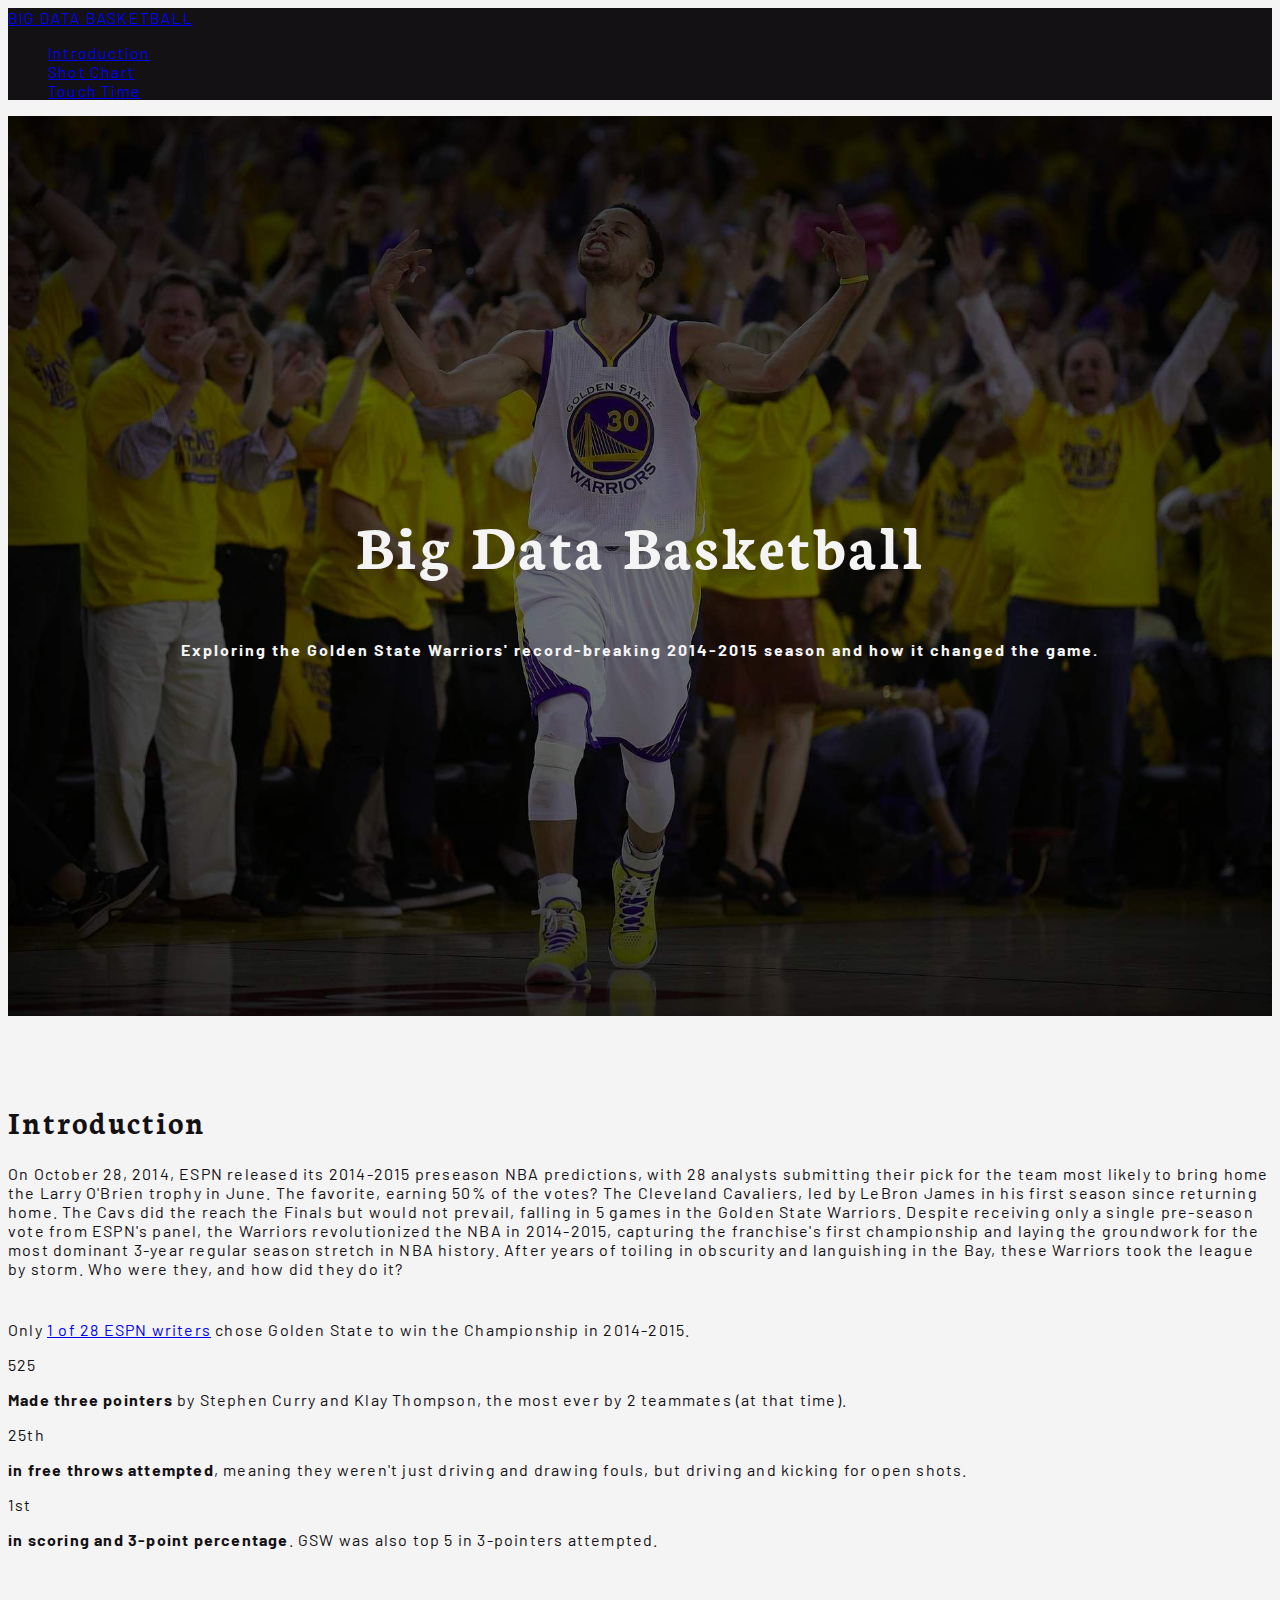
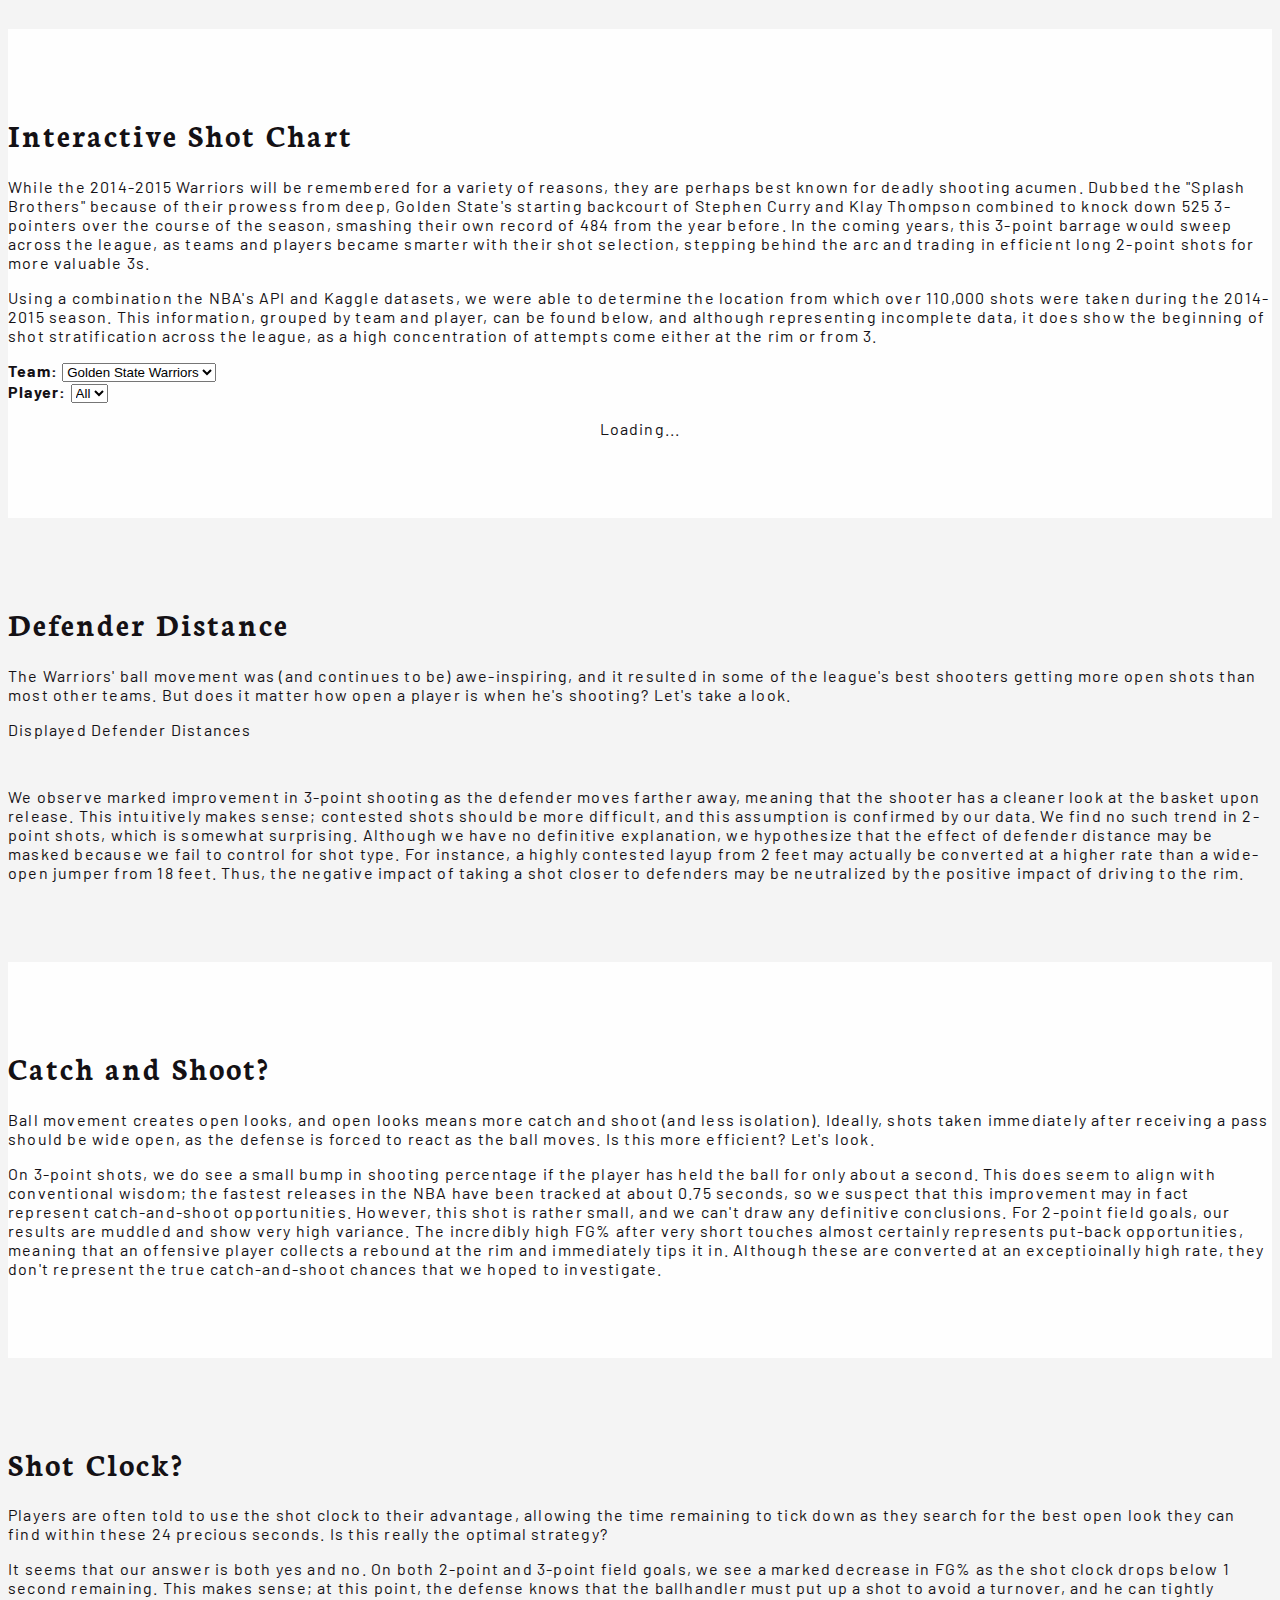
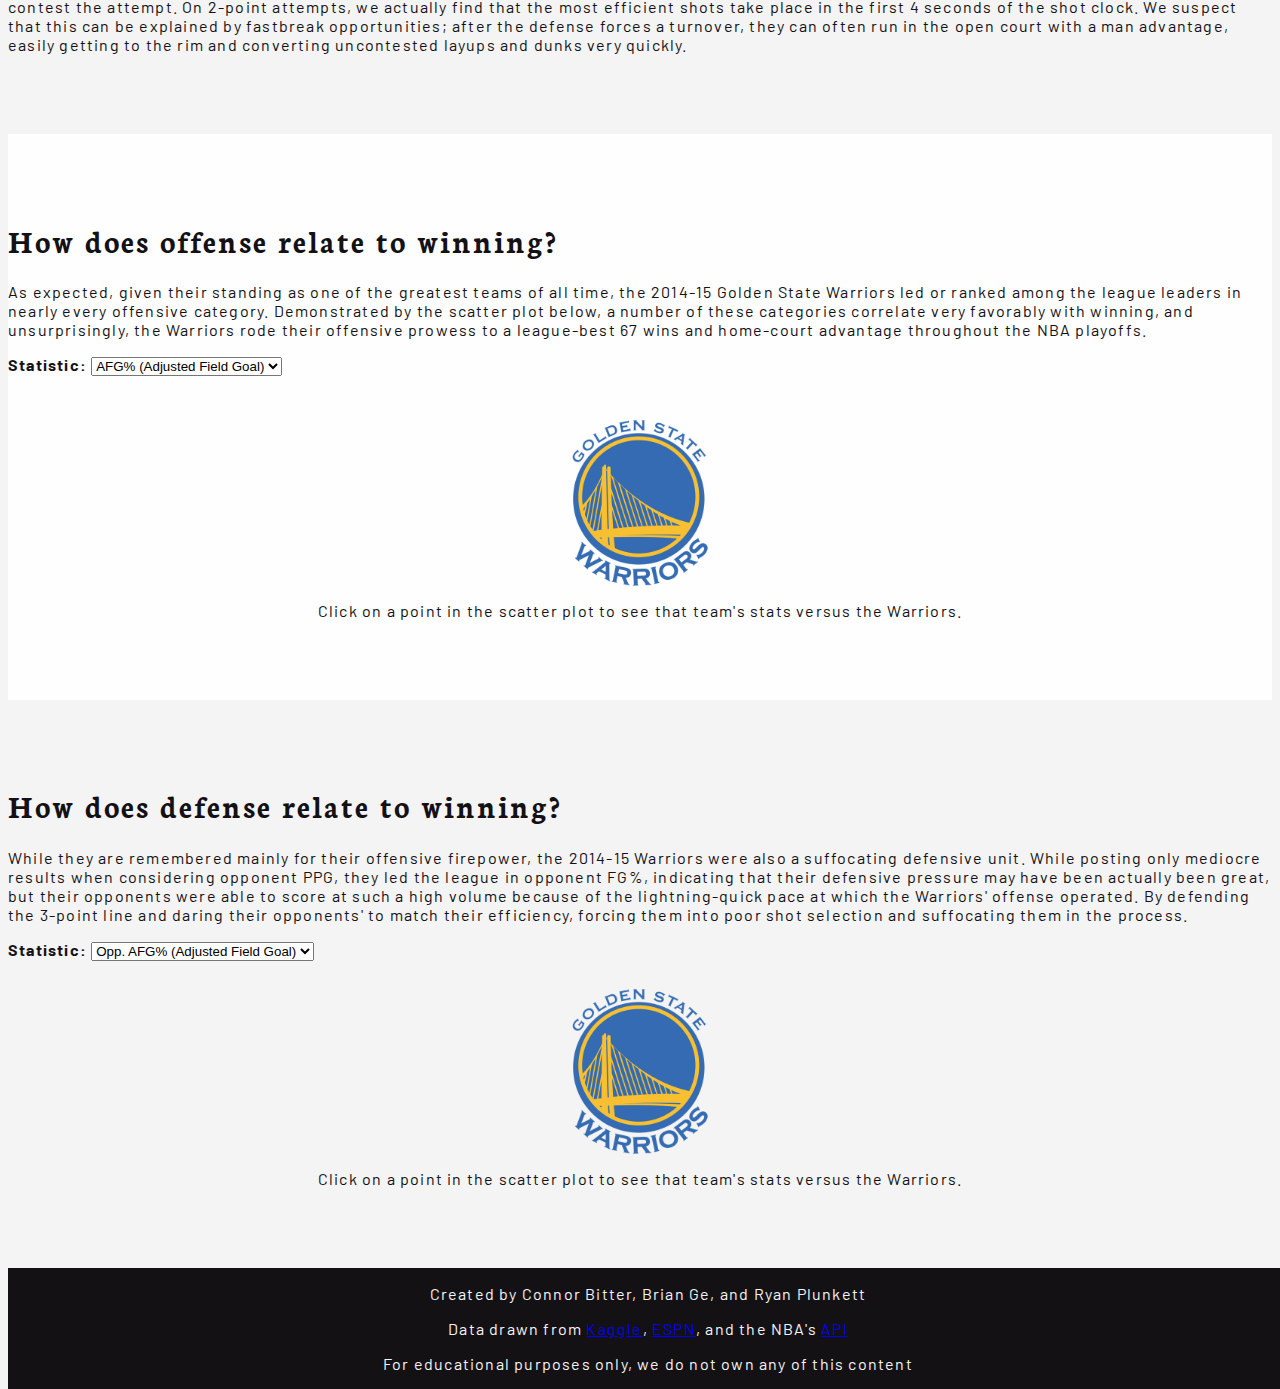
==== index.html @ e52c0842 "Merge branch 'master' of https://github.com/connorbitter/VisualizingTheFloor" ====
<!doctype html>
<html>
<head>
  <meta charset="utf-8">
  <meta name="description" content="">
  <meta name="viewport" content="width=device-width, initial-scale=1">
  <title>Big Data Basketball - Visualizing the Floor</title>


  <!-- Bootstrap 4 CSS -->
  <link rel="stylesheet" href="https://maxcdn.bootstrapcdn.com/bootstrap/4.0.0-beta.2/css/bootstrap.min.css" integrity="sha384-PsH8R72JQ3SOdhVi3uxftmaW6Vc51MKb0q5P2rRUpPvrszuE4W1povHYgTpBfshb" crossorigin="anonymous">

  <!-- Google Fonts -->
  <link href="https://fonts.googleapis.com/css?family=Barlow:400,400i,700|Neuton" rel="stylesheet">

  <link rel="stylesheet" href="css/nouislider.min.css">

  <!-- Custom CSS code -->
  <link rel="stylesheet" href="css/style.css">
</head>
<body data-spy="scroll" data-target="#main-nav" data-offset="0">

  <nav class="navbar sticky-top navbar-dark" id="main-nav">
    <a class="navbar-brand" href="#top-container">BIG DATA BASKETBALL</a>
      <ul class="nav nav-pills">
        <li class="nav-item">
          <a class="nav-link" href="#intro">Introduction</a>
        </li>
        <li class="nav-item">
          <a class="nav-link" href="#shot-chart">Shot Chart</a>
        </li>
        <li class="nav-item">
          <a class="nav-link" href="#touch-time">Touch Time</a>
        </li>
      </ul>
  </nav>

  <div id="top-container">
    <h1>Big Data Basketball</h1>
    <h2>Exploring the Golden State Warriors' record-breaking 2014-2015 season and how it changed the game.</h2>
  </div>

    <!--  INTRODUCTION  -->
    <section id="intro">
      <div class="container">
        <h1>Introduction</h1>
        <div class="row align-items-center">
          <div class="col-lg-7">
            <p>On October 28, 2014, ESPN released its 2014-2015 preseason NBA predictions, with 28 analysts submitting their pick for the team most likely to bring home the Larry O'Brien trophy in June.  The favorite, earning 50% of the votes?  The Cleveland Cavaliers, led by LeBron James in his first season since returning home.  The Cavs did the reach the Finals but would not prevail, falling in 5 games in the Golden State Warriors.  Despite receiving only a single pre-season vote from ESPN's panel, the Warriors revolutionized the NBA in 2014-2015, capturing the franchise's first championship and laying the groundwork for the most dominant 3-year regular season stretch in NBA history.  After years of toiling in obscurity and languishing in the Bay, these Warriors took the league by storm.  Who were they, and how did they do it?</p>
          </div>
          <div class="col-lg-5">
            <div class="text-center my-md-4" id="writer-vis">
            </div>
            <p class="small text-center">Only <a href="http://www.espn.com/nba/notebook/_/page/nba1415/2014-15-nba-champion-predictions">1 of 28 ESPN writers</a> chose Golden State to win the Championship in 2014-2015.</p>
          </div>
        </div>
        <div class="row mt-4">
          <div class="col-md-4 text-center">
            <span class="display-4 counter">525</span>
            <p><strong>Made three pointers</strong> by Stephen Curry and Klay Thompson, the most ever by 2 teammates (at that time).</p>
          </div>
          <div class="col-md-4 text-center">
            <span class="display-4 counter">25</span><span class="display-4">th</span>
            <p><strong>in free throws attempted</strong>, meaning they weren't just driving and drawing fouls, but driving and kicking for open shots.</p>
          </div>
          <div class="col-md-4 text-center">
            <span class="display-4">1st</span>
            <p><strong>in scoring and 3-point percentage</strong>. GSW was also top 5 in 3-pointers attempted.</p>
          </div>
        </div>
      </div>
    </section>

    <!--  SHOT CHART  -->
    <section id="shot-chart">
      <div class="container">
        <div class="row">
          <div class="col-md-12">
            <h1>Interactive Shot Chart</h1>
            <p>While the 2014-2015 Warriors will be remembered for a variety of reasons, they are perhaps best known for deadly shooting acumen.  Dubbed the "Splash Brothers" because of their prowess from deep, Golden State's starting backcourt of Stephen Curry and Klay Thompson combined to knock down 525 3-pointers over the course of the season, smashing their own record of 484 from the year before.  In the coming years, this 3-point barrage would sweep across the league, as teams and players became smarter with their shot selection, stepping behind the arc and trading in efficient long 2-point shots for more valuable 3s.</p>
            <p>Using a combination the NBA's API and Kaggle datasets, we were able to determine the location from which over 110,000 shots were taken during the 2014-2015 season.  This information, grouped by team and player, can be found below, and although representing incomplete data, it does show the beginning of shot stratification across the league, as a high concentration of attempts come either at the rim or from 3.</p>
          </div>
        </div>

        <div class="row">
          <div class="col-lg-6">
            <form>
              <label>Team: </label>
              <select class="form-control form-control-sm" id="team-dropdown">
                <option value="Golden State Warriors" selected="selected">Golden State Warriors</option>
              </select>
            </form>
          </div>
          <div class="col-lg-6">
            <form>
              <label>Player: </label>
              <select class="form-control form-control-sm" id="player-dropdown">
                <option value="All" selected="selected">All</option>
              </select>
            </form>
          </div>
        </div>

        <div class="row align-items-center">
          <div class="col-lg-6">
            <div class="vis" id="shot-chart-court"></div>
          </div>
          <div class="col-lg-6">
            <div class="col-lg-12" id="shot-chart-title">
              <div><img id="selected-logo" src=""></img></div>
              <span id="shot-chart-selection">Loading...</span>
            </div>
            <div class="vis" id="bar-chart-percentages"></div>
          </div>
        </div>
      </div>
    </section>

    <section id="shot-distance">
      <div class="container">
        <div class="row">
          <div class="col-md-12">
            <h1>Defender Distance</h1>

            <p>The Warriors' ball movement was (and continues to be) awe-inspiring, and it resulted in some of the league's best shooters getting more open shots than most other teams. But does it matter how open a player is when he's shooting? Let's take a look.</p>

          </div>
        </div>
        <div class="row">
          <div class="col-md-12">
            <div class="row">
              <div class="col-lg-6">
                <div class="vis" id="shot-distance-chart-1"></div>
              </div>
              <div class="col-lg-6">
                <div class="vis" id="shot-distance-chart-2"></div>
              </div>
            </div>
            <div class="col-lg-6 offset-lg-3">
              <div id="def-dist-slider"></div>
              <p class="text-center" id="slider-caption">Displayed Defender Distances</p>
            </div>
          </div>
        </div>
        <div class="row">
          <div class="col-md-12">
            <p>We observe marked improvement in 3-point shooting as the defender moves farther away, meaning that the shooter has a cleaner look at the basket upon release.  This intuitively makes sense; contested shots should be more difficult, and this assumption is confirmed by our data.  We find no such trend in 2-point shots, which is somewhat surprising.  Although we have no definitive explanation, we hypothesize that the effect of defender distance may be masked because we fail to control for shot type.  For instance, a highly contested layup from 2 feet may actually be converted at a higher rate than a wide-open jumper from 18 feet.  Thus, the negative impact of taking a shot closer to defenders may be neutralized by the positive impact of driving to the rim.</p>

          </div>
        </div>
      </div>
    </section>

    <section id="touch-time">
      <div class="container">
        <div class="row">
          <div class="col-md-12">
            <h1>Catch and Shoot?</h1>

            <p>Ball movement creates open looks, and open looks means more catch and shoot (and less isolation).  Ideally, shots taken immediately after receiving a pass should be wide open, as the defense is forced to react as the ball moves. Is this more efficient? Let's look.</p>

          </div>
        </div>
        <div class="row">
          <div class="col-md-12">
            <div class="row">
              <div class="col-lg-6">
                <div class="vis" id="touch-time-chart-1"></div>
              </div>
              <div class="col-lg-6">
                <div class="vis" id="touch-time-chart-2"></div>
              </div>
            </div>
          </div>
        </div>
        <div class="row">
          <div class="col-md-12">

            <p>On 3-point shots, we do see a small bump in shooting percentage if the player has held the ball for only about a second.  This does seem to align with conventional wisdom; the fastest releases in the NBA have been tracked at about 0.75 seconds, so we suspect that this improvement may in fact represent catch-and-shoot opportunities.  However, this shot is rather small, and we can't draw any definitive conclusions.  For 2-point field goals, our results are muddled and show very high variance.  The incredibly high FG% after very short touches almost certainly represents put-back opportunities, meaning that an offensive player collects a rebound at the rim and immediately tips it in.  Although these are converted at an exceptioinally high rate, they don't represent the true catch-and-shoot chances that we hoped to investigate.</p>

          </div>
        </div>
      </div>
    </section>

    <section id="shot-clock">
      <div class="container">
        <div class="row">
          <div class="col-md-12">
            <h1>Shot Clock?</h1>

              <p>Players are often told to use the shot clock to their advantage, allowing the time remaining to tick down as they search for the best open look they can find within these 24 precious seconds.  Is this really the optimal strategy?</p>

          </div>
        </div>
        <div class="row">
          <div class="col-md-12">
            <div class="row">
              <div class="col-lg-6">
                <div class="vis" id="shot-clock-chart-1"></div>
              </div>
              <div class="col-lg-6">
                <div class="vis" id="shot-clock-chart-2"></div>
              </div>
            </div>
          </div>
        </div>

        <div class="row">
          <div class="col-md-12">

              <p>It seems that our answer is both yes and no.  On both 2-point and 3-point field goals, we see a marked decrease in FG% as the shot clock drops below 1 second remaining.  This makes sense; at this point, the defense knows that the ballhandler must put up a shot to avoid a turnover, and he can tightly contest the attempt.  On 2-point attempts, we actually find that the most efficient shots take place in the first 4 seconds of the shot clock.  We suspect that this can be explained by fastbreak opportunities; after the defense forces a turnover, they can often run in the open court with a man advantage, easily getting to the rim and converting uncontested layups and dunks very quickly.</p>

          </div>
        </div>
      </div>
    </section>

    <!--  TEAM AVG DEFENDER DISTANCE VS WINNING PERCENTAGE  -->
<!--     <section id="win-percentage">
      <div class="container">
        <div class="row">
          <div class="col-md-12">
            <h1>Defender Distance and Winning</h1>

            <p>We suspect that better teams create more open shots, and that this effect will be observable in the average closest defender distance at the time of their field goal attempts.  We haven't had time to label this visualization or really investigate it yet, but we hope that the shorter bars will represent better teams, supporting our hypothesis.</p>
          </div>
        </div>
        <div class="row">
              <div class="col-lg-6">
                <div class="vis" id="open-shot"></div>
              </div>
        </div>
      </div>
    </section> -->

    <!--  SCATTER PLOTS  -->
    <section id="winning-relationships">
      <div class="container">
        <div class="row">
          <div class="col-md-12">
            <h1>How does offense relate to winning?</h1>
            <p>As expected, given their standing as one of the greatest teams of all time, the 2014-15 Golden State Warriors led or ranked among the league leaders in nearly every offensive category.  Demonstrated by the scatter plot below, a number of these categories correlate very favorably with winning, and unsurprisingly, the Warriors rode their offensive prowess to a league-best 67 wins and home-court advantage throughout the NBA playoffs.</p>
          </div>
        </div>
        <div class="row align-items-center">
          <div class="col-lg-6">
              <label>Statistic: </label>
              <select class="form-control form-control-sm" id="stat-dropdown">
                <option value="AFG% (Adjusted Field Goal)" selected="selected">AFG% (Adjusted Field Goal)</option>
              </select>
            <div class="vis" id="scatter-plot"></div>
          </div>
          <div class="col-lg-6">
            <div id="logos">
              <img src="images/logos/golden state warriors.png" class="logo-comparison">
              <p id="logos-text" class="small">Click on a point in the scatter plot to see that team's stats versus the Warriors.</p>
              <img src="" class="logo-comparison" id="logo-comparison-other">
            </div>
            <table class="table" id="scatter-table">
              <tr>
                <th>Stat</th>
                <th>Golden State Warriors</th>
                <th>Rank</th>
                <th id="table-team"></th>
                <th>Rank</th>
              </tr>
              <tr>
                <td>Record</td>
                <td id="gsw-record"></td>
                <td id="gsw-record-rank"></td>
                <td id="table-record"></td>
                <td id="table-record-rank"></td>
              </tr>
              <tr>
                <td id="table-selected-stat"></td>
                <td id="gsw-stat"></td>
                <td id="gsw-stat-rank"></td>
                <td id="table-stat"></td>
                <td id="table-stat-rank"></td>
              </tr>
            </table>
          </div>
        </div>
      </div>
    </section>

    <!--  SCATTER PLOTS  -->
    <section id="defense-winning-relationships">
      <div class="container">
        <div class="row">
          <div class="col-md-12">
            <h1>How does defense relate to winning?</h1>
            <p>While they are remembered mainly for their offensive firepower, the 2014-15 Warriors were also a suffocating defensive unit.  While posting only mediocre results when considering opponent PPG, they led the league in opponent FG%, indicating that their defensive pressure may have been actually been great, but their opponents were able to score at such a high volume because of the lightning-quick pace at which the Warriors' offense operated.  By defending the 3-point line and daring their opponents' to match their efficiency, forcing them into poor shot selection and suffocating them in the process.</p>
          </div>
        </div>
        <div class="row align-items-center">
          <div class="col-lg-6">
            <label>Statistic: </label>
            <select class="form-control form-control-sm" id="defense-stat-dropdown">
              <option value="Opp. AFG% (Adjusted Field Goal)" selected="selected">Opp. AFG% (Adjusted Field Goal)</option>
            </select>
            <div class="vis" id="defense-scatter-plot"></div>
          </div>
          <div class="col-lg-6">
            <div id="def-logos">
              <img src="images/logos/golden state warriors.png" class="logo-comparison">
              <p id="def-logos-text" class="small">Click on a point in the scatter plot to see that team's stats versus the Warriors.</p>
              <img src="" class="logo-comparison" id="def-logo-comparison-other">
            </div>
            <table class="table" id="defense-scatter-table">
              <tr>
                <th>Stat</th>
                <th>Golden State Warriors</th>
                <th>Rank</th>
                <th id="defense-table-team"></th>
                <th>Rank</th>
              </tr>
              <tr>
                <td>Record</td>
                <td id="defense-gsw-record"></td>
                <td id="defense-gsw-record-rank"></td>
                <td id="defense-table-record"></td>
                <td id="defense-table-record-rank"></td>
              </tr>
              <tr>
                <td id="defense-table-selected-stat"></td>
                <td id="defense-gsw-stat"></td>
                <td id="defense-gsw-stat-rank"></td>
                <td id="defense-table-stat"></td>
                <td id="defense-table-stat-rank"></td>
              </tr>
            </table>
          </div>
        </div>
      </div>
    </section>

    <footer class="footer">
      <div id="authors">Created by Connor Bitter, Brian Ge, and Ryan Plunkett</div>
      <p class="small">Data drawn from <a href="https://www.kaggle.com/dansbecker/nba-shot-logs"> Kaggle</a>, <a href="http://www.espn.com/nba/statistics/team/_/stat/offense-per-game/sort/avgFreeThrowsAttempted/year/2015">ESPN</a>, and the NBA's <a href="http://stats.nba.com/">API</a></p>
      <p class="small">For educational purposes only, we do not own any of this content</p>
    </footer>

  <!-- Load JS libraries -->
  <script src="https://code.jquery.com/jquery-3.2.1.slim.min.js" integrity="sha384-KJ3o2DKtIkvYIK3UENzmM7KCkRr/rE9/Qpg6aAZGJwFDMVNA/GpGFF93hXpG5KkN" crossorigin="anonymous"></script>
  <script src="https://cdnjs.cloudflare.com/ajax/libs/popper.js/1.12.3/umd/popper.min.js" integrity="sha384-vFJXuSJphROIrBnz7yo7oB41mKfc8JzQZiCq4NCceLEaO4IHwicKwpJf9c9IpFgh" crossorigin="anonymous"></script>
  <script src="https://maxcdn.bootstrapcdn.com/bootstrap/4.0.0-beta.2/js/bootstrap.min.js" integrity="sha384-alpBpkh1PFOepccYVYDB4do5UnbKysX5WZXm3XxPqe5iKTfUKjNkCk9SaVuEZflJ" crossorigin="anonymous"></script>
  <script src="js/queue.min.js"></script>
  <script src="js/d3.js"></script>
  <script src="js/d3-tip.js"></script>
  <script src="js/nouislider.min.js"></script>
  <script src="js/jquery.waypoints.min.js"></script>
  <script src="js/jquery.counterup.min.js"></script>

  <!-- Load data, create visualizations -->
  <script src="js/defendervis.js"></script>
  <script src="js/shotchartvis.js"></script>
  <script src="js/openshotvis.js"></script>
  <script src="js/linechartvis.js"></script>
  <script src="js/barchartvis.js"></script>
  <script src="js/scatterplotvis.js"></script>
  <script src="js/defensescatterplotvis.js"></script>
  <script src="js/main.js"></script>

</body>
</html>
---- css/nouislider.min.css ----
/*! nouislider - 10.0.0 - 2017-05-28 14:52:48 */.noUi-target,.noUi-target *{-webkit-touch-callout:none;-webkit-tap-highlight-color:transparent;-webkit-user-select:none;-ms-touch-action:none;touch-action:none;-ms-user-select:none;-moz-user-select:none;user-select:none;-moz-box-sizing:border-box;box-sizing:border-box}.noUi-target{position:relative;direction:ltr}.noUi-base{width:100%;height:100%;position:relative;z-index:1}.noUi-connect{position:absolute;right:0;top:0;left:0;bottom:0}.noUi-origin{position:absolute;height:0;width:0}.noUi-handle{position:relative;z-index:1}.noUi-state-tap .noUi-connect,.noUi-state-tap .noUi-origin{-webkit-transition:top .3s,right .3s,bottom .3s,left .3s;transition:top .3s,right .3s,bottom .3s,left .3s}.noUi-state-drag *{cursor:inherit!important}.noUi-base,.noUi-handle{-webkit-transform:translate3d(0,0,0);transform:translate3d(0,0,0)}.noUi-horizontal{height:18px}.noUi-horizontal .noUi-handle{width:34px;height:28px;left:-17px;top:-6px}.noUi-vertical{width:18px}.noUi-vertical .noUi-handle{width:28px;height:34px;left:-6px;top:-17px}.noUi-target{background:#FAFAFA;border-radius:4px;border:1px solid #D3D3D3;box-shadow:inset 0 1px 1px #F0F0F0,0 3px 6px -5px #BBB}.noUi-connect{background:#1C9A3D;border-radius:4px;box-shadow:inset 0 0 3px rgba(51,51,51,.45);-webkit-transition:background 450ms;transition:background 450ms}.noUi-draggable{cursor:ew-resize}.noUi-vertical .noUi-draggable{cursor:ns-resize}.noUi-handle{border:1px solid #D9D9D9;border-radius:3px;background:#FFF;cursor:default;box-shadow:inset 0 0 1px #FFF,inset 0 1px 7px #EBEBEB,0 3px 6px -3px #BBB}.noUi-active{box-shadow:inset 0 0 1px #FFF,inset 0 1px 7px #DDD,0 3px 6px -3px #BBB}.noUi-handle:after,.noUi-handle:before{content:"";display:block;position:absolute;height:14px;width:1px;background:#E8E7E6;left:14px;top:6px}.noUi-handle:after{left:17px}.noUi-vertical .noUi-handle:after,.noUi-vertical .noUi-handle:before{width:14px;height:1px;left:6px;top:14px}.noUi-vertical .noUi-handle:after{top:17px}[disabled] .noUi-connect{background:#B8B8B8}[disabled] .noUi-handle,[disabled].noUi-handle,[disabled].noUi-target{cursor:not-allowed}.noUi-pips,.noUi-pips *{-moz-box-sizing:border-box;box-sizing:border-box}.noUi-pips{position:absolute;color:#999}.noUi-value{position:absolute;white-space:nowrap;text-align:center}.noUi-value-sub{color:#ccc;font-size:10px}.noUi-marker{position:absolute;background:#CCC}.noUi-marker-large,.noUi-marker-sub{background:#AAA}.noUi-pips-horizontal{padding:10px 0;height:80px;top:100%;left:0;width:100%}.noUi-value-horizontal{-webkit-transform:translate3d(-50%,50%,0);transform:translate3d(-50%,50%,0)}.noUi-marker-horizontal.noUi-marker{margin-left:-1px;width:2px;height:5px}.noUi-marker-horizontal.noUi-marker-sub{height:10px}.noUi-marker-horizontal.noUi-marker-large{height:15px}.noUi-pips-vertical{padding:0 10px;height:100%;top:0;left:100%}.noUi-value-vertical{-webkit-transform:translate3d(0,50%,0);transform:translate3d(0,50%,0);padding-left:25px}.noUi-marker-vertical.noUi-marker{width:5px;height:2px;margin-top:-1px}.noUi-marker-vertical.noUi-marker-sub{width:10px}.noUi-marker-vertical.noUi-marker-large{width:15px}.noUi-tooltip{display:block;position:absolute;border:1px solid #D9D9D9;border-radius:3px;background:#fff;color:#000;padding:5px;text-align:center;white-space:nowrap}.noUi-horizontal .noUi-tooltip{-webkit-transform:translate(-50%,0);transform:translate(-50%,0);left:50%;bottom:120%}.noUi-vertical .noUi-tooltip{-webkit-transform:translate(0,-50%);transform:translate(0,-50%);top:50%;right:120%}
---- css/style.css ----
/*
    === Color Palette ===
    GSW Blue:     #003DA5
    GSW Yellow:   #FFC72D
    Black:        #141115
    White:        #F4F4F4
    Fuschia:      #DEC5E3
*/


/* Global */
body {
  background-color: #F4F4F4;
  font-family: 'Barlow', sans-serif;
  font-weight: 400;
  color: #141115;
  letter-spacing: 0.075rem;
  font-size: 1rem;
}

h1, h2, h3, h4, h5 {
  font-family: 'Neuton', serif;
  letter-spacing: 0.125rem;
}

section {
  padding: 4rem 0;
}

section:nth-of-type(odd) {
    background: #F4F4F4;
}

section:nth-of-type(even) {
    background: #fefefe;
}

label {
  font-weight: bold;
  padding-top: 0.5rem;
}

footer {
  text-align: center;
}

.vis {
  text-align: center;
  align-items: center;
  margin: 1rem 0;
}

/* Nav */
.navbar-dark {
  background: #141115;
}

.regression-line {
    stroke: #003DA5;
    fill: none;
    stroke-width: 3;
}

/* Top */
#top-container {
  height: 100vh;
  display: flex;
  flex-wrap: wrap;
  align-items: center;
  justify-content: center;
  align-content: center;
  background-color: #141115;

  /* http://www.sandiegouniontribune.com/sports/sdut-virtual-reality-golden-state-warriors-kenny-lauer-2015may21-story.html*/
  background-image: url('../images/gsw-1.jpg');
  background-size: cover;
  background-position: top center;
}

#top-container h1 {
  text-align: center;
  color: #F4F4F4;
  font-size: 4rem;
}

#top-container h2 {
  color: #F4F4F4;
  font-family: 'Barlow', sans-serif;
  font-size: 1rem;
  text-align: center;
}

/* Shot Chart */

#shot-chart-selection {
  text-align: center;
  padding-top: 4rem;
}

#selected-logo {
  width: 50px;
  height: 50px;
  text-align: center;
  display: none;
}

#shot-chart-title {
  text-align: center;
}

/* Defender Distance Section */

#slider-caption {
  padding-bottom: 2rem;
}

#def-dist-slider .noUi-connect {
  background: #003DA5;
}

#def-dist-slider .noUi-tooltip {
  bottom: -170%;
}

/* Writers visualization */

#writer-vis {
  padding-bottom: 10px;
}

#writer-vis svg {
  fill: #E4E4E4;
  padding: 3px 0;
  width: 50px;
}

#writer-vis svg:first-of-type {
  fill: #FFC72D;
}

/* Scatter Plot */

/*  Tooltips for Scatterplot  */
/*  Modified from hw05 code   */

.tooltip-team {
  text-align: center;
  margin-bottom: 5px;
  font-weight: 700;
}

#tooltip-selected-logo {
  width: 10px;
  height: 10px;
}

.tooltip-table {
  margin-bottom: 0;
  font-size: 0.5rem;
}

#logos, #def-logos {
  text-align: center;
  padding-bottom: 1rem;
}

.logo-comparison {
  width: 15%;
}

#logo-comparison-other, #def-logo-comparison-other {
  display: none;
}

#logos-text, #def-logos-text {
  margin: 0;
}

.d3-tip {
  line-height: 1;
  padding: 12px;
  background: rgba(0, 0, 0, 0.8);
  color: #fff;
  border-radius: 2px;
  z-index: 1; 
  pointer-events: none !important; 
}

.d3-tip:after {
  box-sizing: border-box;
  display: inline;
  font-size: 12px;
  width: 100%;
  line-height: 1;
  color: rgba(0, 0, 0, 0.8);
  content: "\25BC";
  position: absolute;
  text-align: center;
}

.circle {
  stroke: #141115;
}

.circle:hover {
  fill: #F4F4F4;
}

#scatter-plot {
  align-items: center;
  align-content: center;
  vertical-align: center;
  text-align: center;
}

#scatter-table, #defense-scatter-table {
  font-size: 0.75rem;
  display: none;
}

.heights {
  font-size: 0.6rem;
  letter-spacing: 0.01rem;
}

.label2 {
  font-size: 0.6rem;
  letter-spacing: 0.01rem;
  fill: #ffffff;
}

/* Footer */
.footer {
  padding-top: 1rem;
  color: #F4F4F4;
  background-color: #141115;
  position: absolute;
  width: 100%;
}
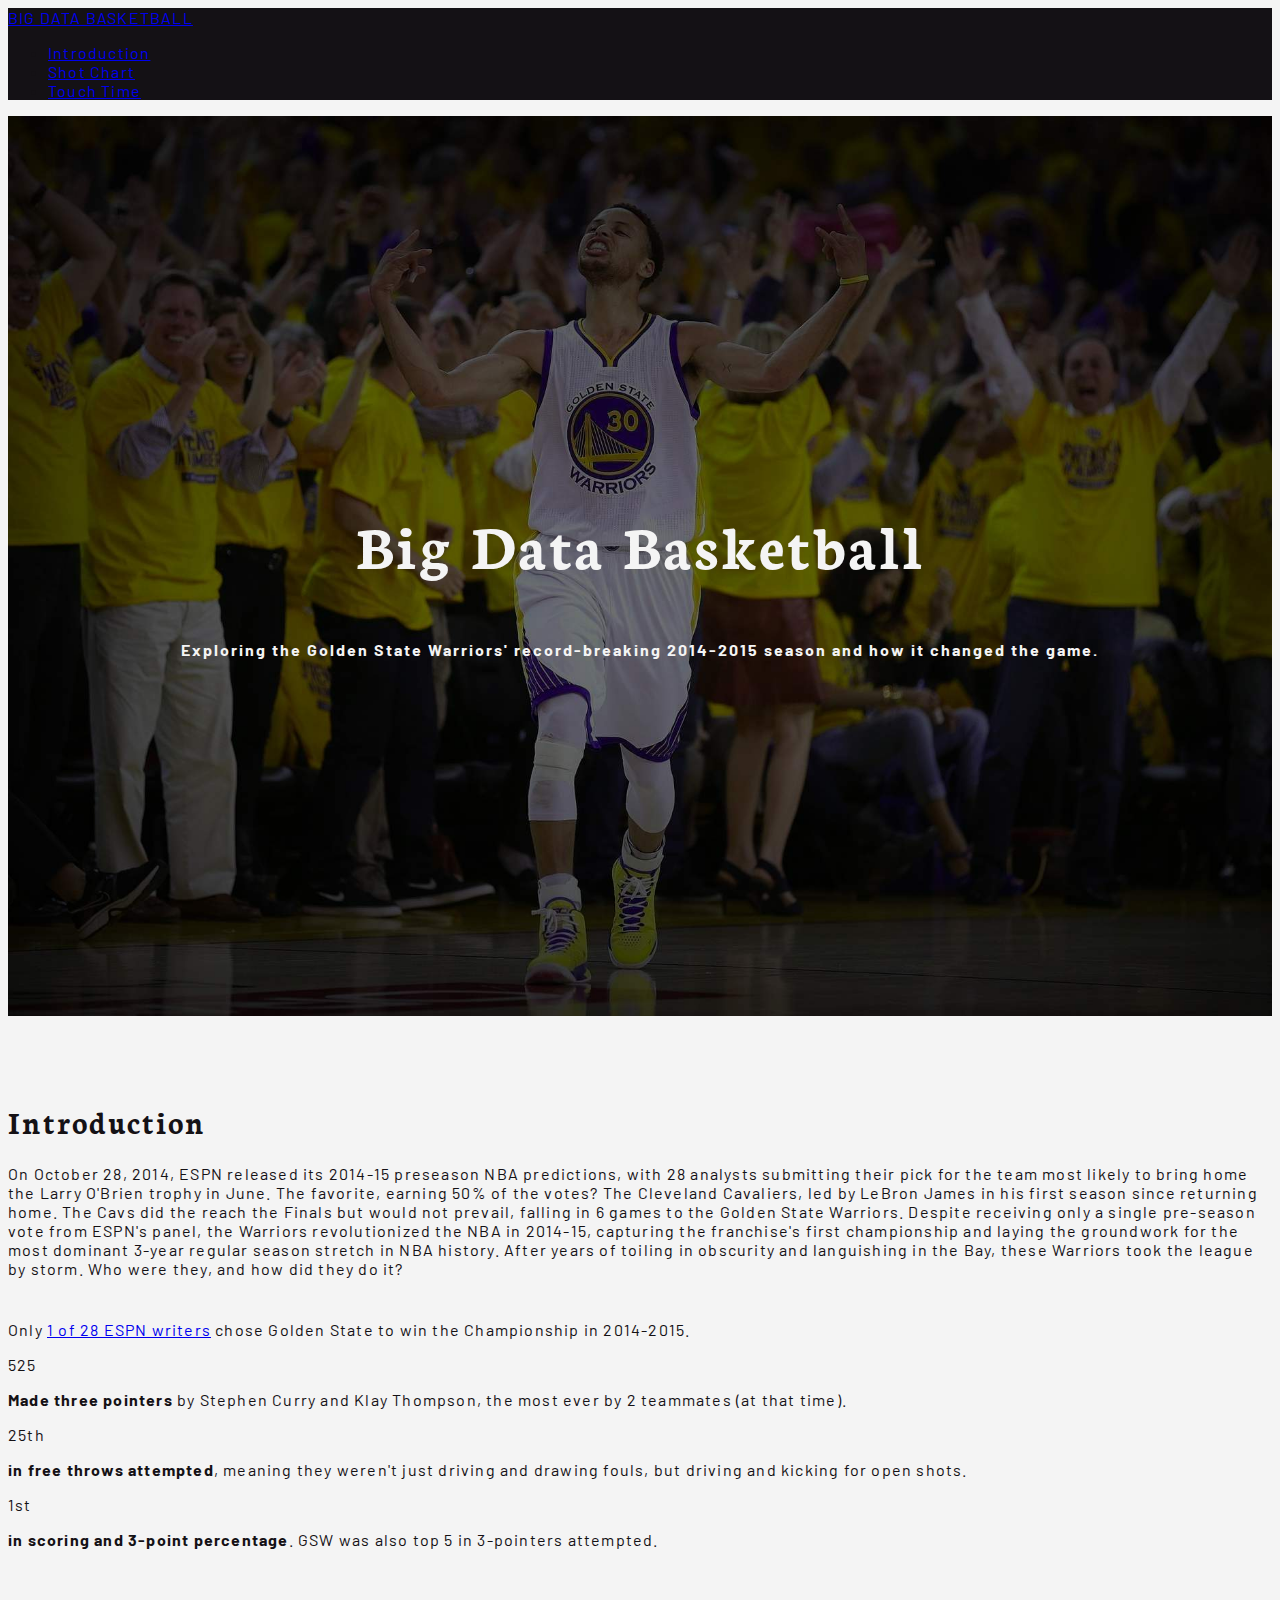
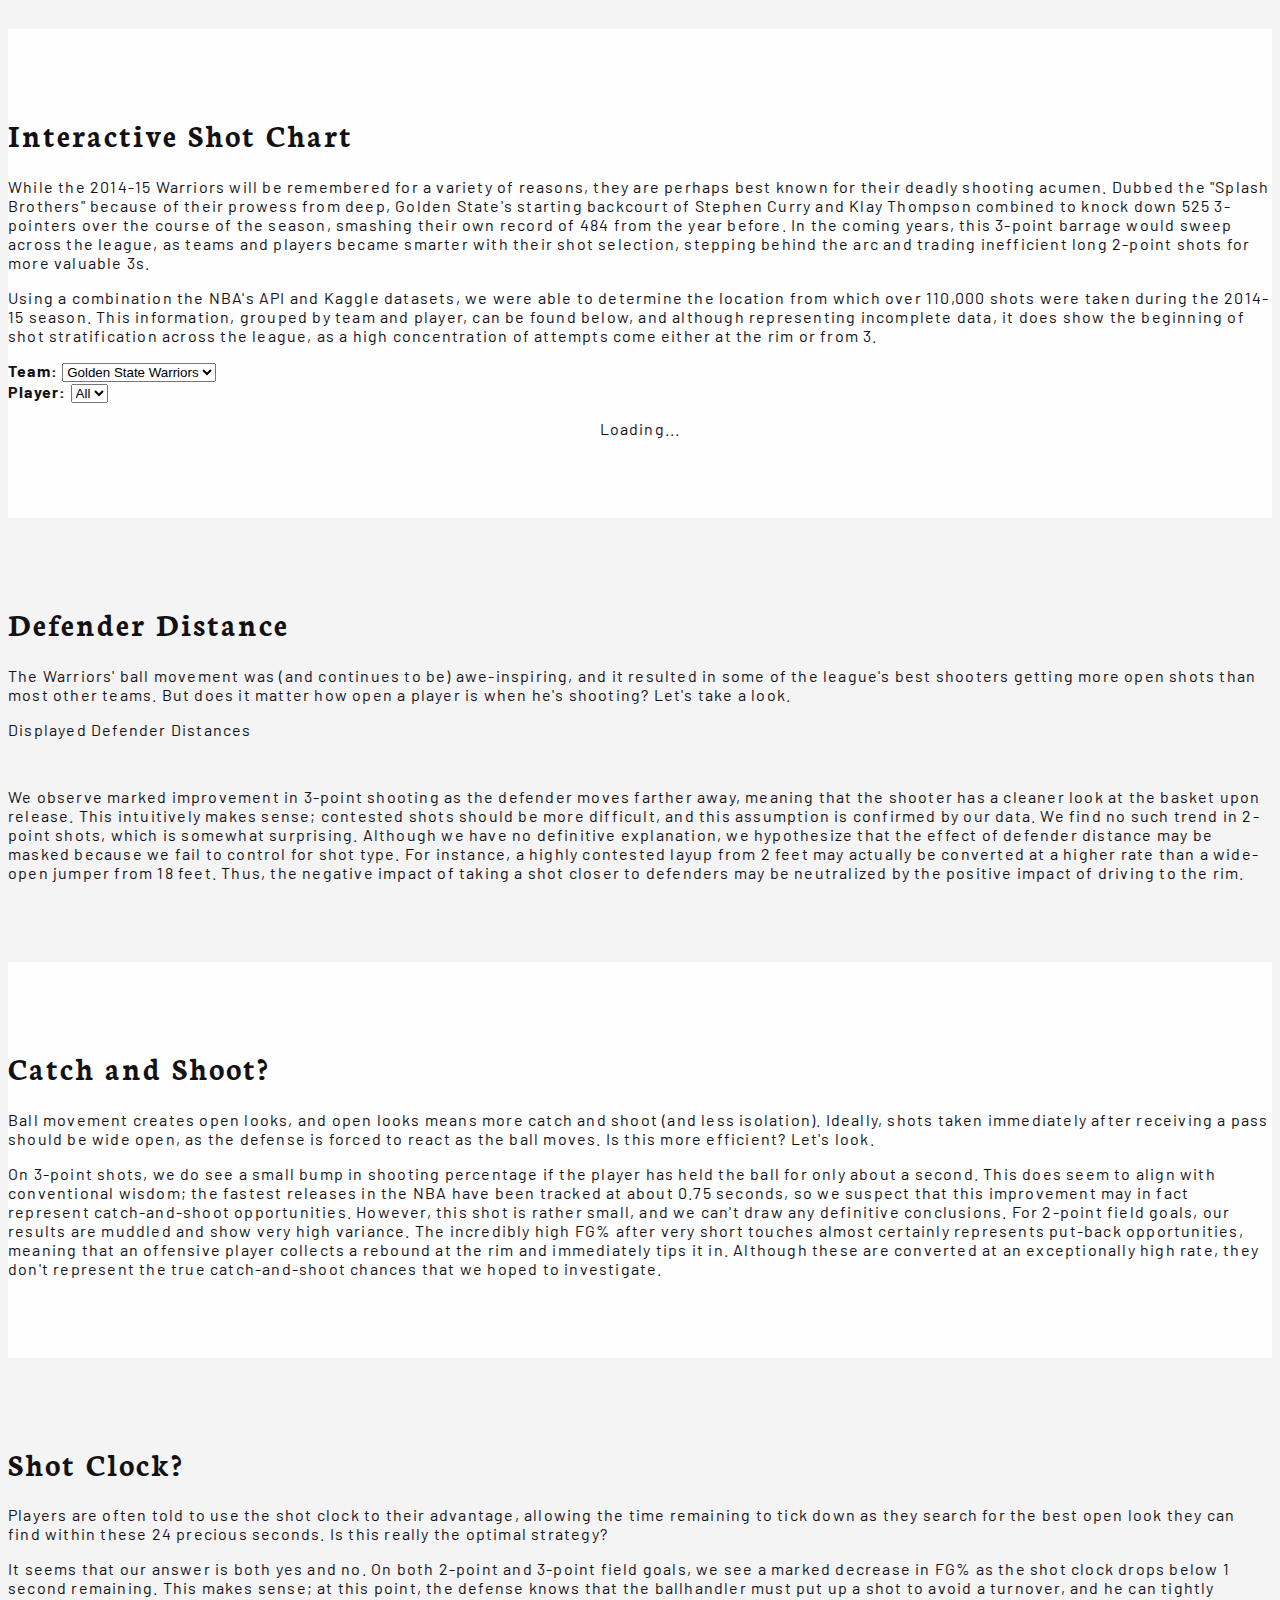
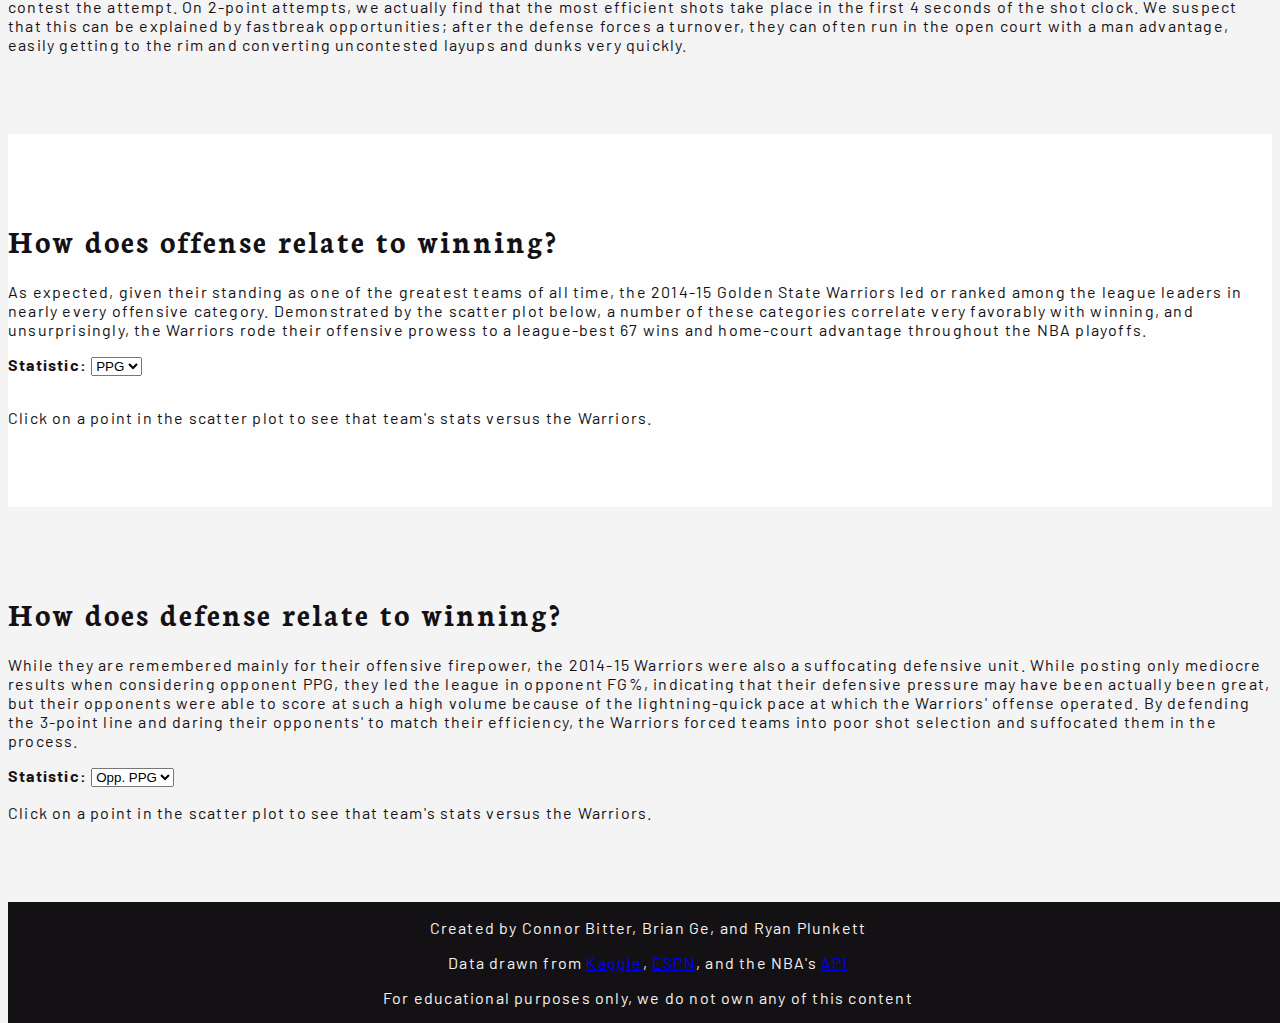
==== commit ed7da009: "Proofread text" ====
--- a/index.html
+++ b/index.html
@@ -46,7 +46,7 @@
         <h1>Introduction</h1>
         <div class="row align-items-center">
           <div class="col-lg-7">
-            <p>On October 28, 2014, ESPN released its 2014-2015 preseason NBA predictions, with 28 analysts submitting their pick for the team most likely to bring home the Larry O'Brien trophy in June.  The favorite, earning 50% of the votes?  The Cleveland Cavaliers, led by LeBron James in his first season since returning home.  The Cavs did the reach the Finals but would not prevail, falling in 5 games in the Golden State Warriors.  Despite receiving only a single pre-season vote from ESPN's panel, the Warriors revolutionized the NBA in 2014-2015, capturing the franchise's first championship and laying the groundwork for the most dominant 3-year regular season stretch in NBA history.  After years of toiling in obscurity and languishing in the Bay, these Warriors took the league by storm.  Who were they, and how did they do it?</p>
+            <p>On October 28, 2014, ESPN released its 2014-15 preseason NBA predictions, with 28 analysts submitting their pick for the team most likely to bring home the Larry O'Brien trophy in June.  The favorite, earning 50% of the votes?  The Cleveland Cavaliers, led by LeBron James in his first season since returning home.  The Cavs did the reach the Finals but would not prevail, falling in 6 games to the Golden State Warriors.  Despite receiving only a single pre-season vote from ESPN's panel, the Warriors revolutionized the NBA in 2014-15, capturing the franchise's first championship and laying the groundwork for the most dominant 3-year regular season stretch in NBA history.  After years of toiling in obscurity and languishing in the Bay, these Warriors took the league by storm.  Who were they, and how did they do it?</p>
           </div>
           <div class="col-lg-5">
             <div class="text-center my-md-4" id="writer-vis">
@@ -77,8 +77,9 @@
         <div class="row">
           <div class="col-md-12">
             <h1>Interactive Shot Chart</h1>
-            <p>While the 2014-2015 Warriors will be remembered for a variety of reasons, they are perhaps best known for deadly shooting acumen.  Dubbed the "Splash Brothers" because of their prowess from deep, Golden State's starting backcourt of Stephen Curry and Klay Thompson combined to knock down 525 3-pointers over the course of the season, smashing their own record of 484 from the year before.  In the coming years, this 3-point barrage would sweep across the league, as teams and players became smarter with their shot selection, stepping behind the arc and trading in efficient long 2-point shots for more valuable 3s.</p>
-            <p>Using a combination the NBA's API and Kaggle datasets, we were able to determine the location from which over 110,000 shots were taken during the 2014-2015 season.  This information, grouped by team and player, can be found below, and although representing incomplete data, it does show the beginning of shot stratification across the league, as a high concentration of attempts come either at the rim or from 3.</p>
+            <p>While the 2014-15 Warriors will be remembered for a variety of reasons, they are perhaps best known for their deadly shooting acumen.  Dubbed the "Splash Brothers" because of their prowess from deep, Golden State's starting backcourt of Stephen Curry and Klay Thompson combined to knock down 525 3-pointers over the course of the season, smashing their own record of 484 from the year before.  In the coming years, this 3-point barrage would sweep across the league, as teams and players became smarter with their shot selection, stepping behind the arc and trading inefficient long 2-point shots for more valuable 3s.</p>
+
+            <p>Using a combination the NBA's API and Kaggle datasets, we were able to determine the location from which over 110,000 shots were taken during the 2014-15 season.  This information, grouped by team and player, can be found below, and although representing incomplete data, it does show the beginning of shot stratification across the league, as a high concentration of attempts come either at the rim or from 3.</p>
           </div>
         </div>
 
@@ -176,7 +177,7 @@
         <div class="row">
           <div class="col-md-12">
 
-            <p>On 3-point shots, we do see a small bump in shooting percentage if the player has held the ball for only about a second.  This does seem to align with conventional wisdom; the fastest releases in the NBA have been tracked at about 0.75 seconds, so we suspect that this improvement may in fact represent catch-and-shoot opportunities.  However, this shot is rather small, and we can't draw any definitive conclusions.  For 2-point field goals, our results are muddled and show very high variance.  The incredibly high FG% after very short touches almost certainly represents put-back opportunities, meaning that an offensive player collects a rebound at the rim and immediately tips it in.  Although these are converted at an exceptioinally high rate, they don't represent the true catch-and-shoot chances that we hoped to investigate.</p>
+            <p>On 3-point shots, we do see a small bump in shooting percentage if the player has held the ball for only about a second.  This does seem to align with conventional wisdom; the fastest releases in the NBA have been tracked at about 0.75 seconds, so we suspect that this improvement may in fact represent catch-and-shoot opportunities.  However, this shot is rather small, and we can't draw any definitive conclusions.  For 2-point field goals, our results are muddled and show very high variance.  The incredibly high FG% after very short touches almost certainly represents put-back opportunities, meaning that an offensive player collects a rebound at the rim and immediately tips it in.  Although these are converted at an exceptionally high rate, they don't represent the true catch-and-shoot chances that we hoped to investigate.</p>
 
           </div>
         </div>
@@ -215,24 +216,6 @@
         </div>
       </div>
     </section>
-
-    <!--  TEAM AVG DEFENDER DISTANCE VS WINNING PERCENTAGE  -->
-<!--     <section id="win-percentage">
-      <div class="container">
-        <div class="row">
-          <div class="col-md-12">
-            <h1>Defender Distance and Winning</h1>
-
-            <p>We suspect that better teams create more open shots, and that this effect will be observable in the average closest defender distance at the time of their field goal attempts.  We haven't had time to label this visualization or really investigate it yet, but we hope that the shorter bars will represent better teams, supporting our hypothesis.</p>
-          </div>
-        </div>
-        <div class="row">
-              <div class="col-lg-6">
-                <div class="vis" id="open-shot"></div>
-              </div>
-        </div>
-      </div>
-    </section> -->
 
     <!--  SCATTER PLOTS  -->
     <section id="winning-relationships">
@@ -247,37 +230,33 @@
           <div class="col-lg-6">
               <label>Statistic: </label>
               <select class="form-control form-control-sm" id="stat-dropdown">
-                <option value="AFG% (Adjusted Field Goal)" selected="selected">AFG% (Adjusted Field Goal)</option>
+                <option value="PPG" selected="selected">PPG</option>
               </select>
             <div class="vis" id="scatter-plot"></div>
-          </div>
-          <div class="col-lg-6">
-            <div id="logos">
-              <img src="images/logos/golden state warriors.png" class="logo-comparison">
-              <p id="logos-text" class="small">Click on a point in the scatter plot to see that team's stats versus the Warriors.</p>
-              <img src="" class="logo-comparison" id="logo-comparison-other">
-            </div>
+            <p class="small">Click on a point in the scatter plot to see that team's stats versus the Warriors.</p>
+          </div>
+          <div class="col-lg-6">
             <table class="table" id="scatter-table">
               <tr>
                 <th>Stat</th>
+                <th id="table-team"></th>
+                <th>Rank</th>
                 <th>Golden State Warriors</th>
                 <th>Rank</th>
-                <th id="table-team"></th>
-                <th>Rank</th>
               </tr>
               <tr>
                 <td>Record</td>
+                <td id="table-record"></td>
+                <td id="table-record-rank"></td>
                 <td id="gsw-record"></td>
                 <td id="gsw-record-rank"></td>
-                <td id="table-record"></td>
-                <td id="table-record-rank"></td>
               </tr>
               <tr>
                 <td id="table-selected-stat"></td>
+                <td id="table-stat"></td>
+                <td id="table-stat-rank"></td>
                 <td id="gsw-stat"></td>
                 <td id="gsw-stat-rank"></td>
-                <td id="table-stat"></td>
-                <td id="table-stat-rank"></td>
               </tr>
             </table>
           </div>
@@ -291,44 +270,40 @@
         <div class="row">
           <div class="col-md-12">
             <h1>How does defense relate to winning?</h1>
-            <p>While they are remembered mainly for their offensive firepower, the 2014-15 Warriors were also a suffocating defensive unit.  While posting only mediocre results when considering opponent PPG, they led the league in opponent FG%, indicating that their defensive pressure may have been actually been great, but their opponents were able to score at such a high volume because of the lightning-quick pace at which the Warriors' offense operated.  By defending the 3-point line and daring their opponents' to match their efficiency, forcing them into poor shot selection and suffocating them in the process.</p>
+            <p>While they are remembered mainly for their offensive firepower, the 2014-15 Warriors were also a suffocating defensive unit.  While posting only mediocre results when considering opponent PPG, they led the league in opponent FG%, indicating that their defensive pressure may have been actually been great, but their opponents were able to score at such a high volume because of the lightning-quick pace at which the Warriors' offense operated.  By defending the 3-point line and daring their opponents' to match their efficiency, the Warriors forced teams into poor shot selection and suffocated them in the process.</p>
           </div>
         </div>
         <div class="row align-items-center">
           <div class="col-lg-6">
             <label>Statistic: </label>
             <select class="form-control form-control-sm" id="defense-stat-dropdown">
-              <option value="Opp. AFG% (Adjusted Field Goal)" selected="selected">Opp. AFG% (Adjusted Field Goal)</option>
+              <option value="Opp. PPG" selected="selected">Opp. PPG</option>
             </select>
             <div class="vis" id="defense-scatter-plot"></div>
-          </div>
-          <div class="col-lg-6">
-            <div id="def-logos">
-              <img src="images/logos/golden state warriors.png" class="logo-comparison">
-              <p id="def-logos-text" class="small">Click on a point in the scatter plot to see that team's stats versus the Warriors.</p>
-              <img src="" class="logo-comparison" id="def-logo-comparison-other">
-            </div>
+            <p class="small">Click on a point in the scatter plot to see that team's stats versus the Warriors.</p>
+          </div>
+          <div class="col-lg-6">
             <table class="table" id="defense-scatter-table">
               <tr>
                 <th>Stat</th>
+                <th id="defense-table-team"></th>
+                <th>Rank</th>
                 <th>Golden State Warriors</th>
                 <th>Rank</th>
-                <th id="defense-table-team"></th>
-                <th>Rank</th>
               </tr>
               <tr>
                 <td>Record</td>
+                <td id="defense-table-record"></td>
+                <td id="defense-table-record-rank"></td>
                 <td id="defense-gsw-record"></td>
                 <td id="defense-gsw-record-rank"></td>
-                <td id="defense-table-record"></td>
-                <td id="defense-table-record-rank"></td>
               </tr>
               <tr>
                 <td id="defense-table-selected-stat"></td>
+                <td id="defense-table-stat"></td>
+                <td id="defense-table-stat-rank"></td>
                 <td id="defense-gsw-stat"></td>
                 <td id="defense-gsw-stat-rank"></td>
-                <td id="defense-table-stat"></td>
-                <td id="defense-table-stat-rank"></td>
               </tr>
             </table>
           </div>
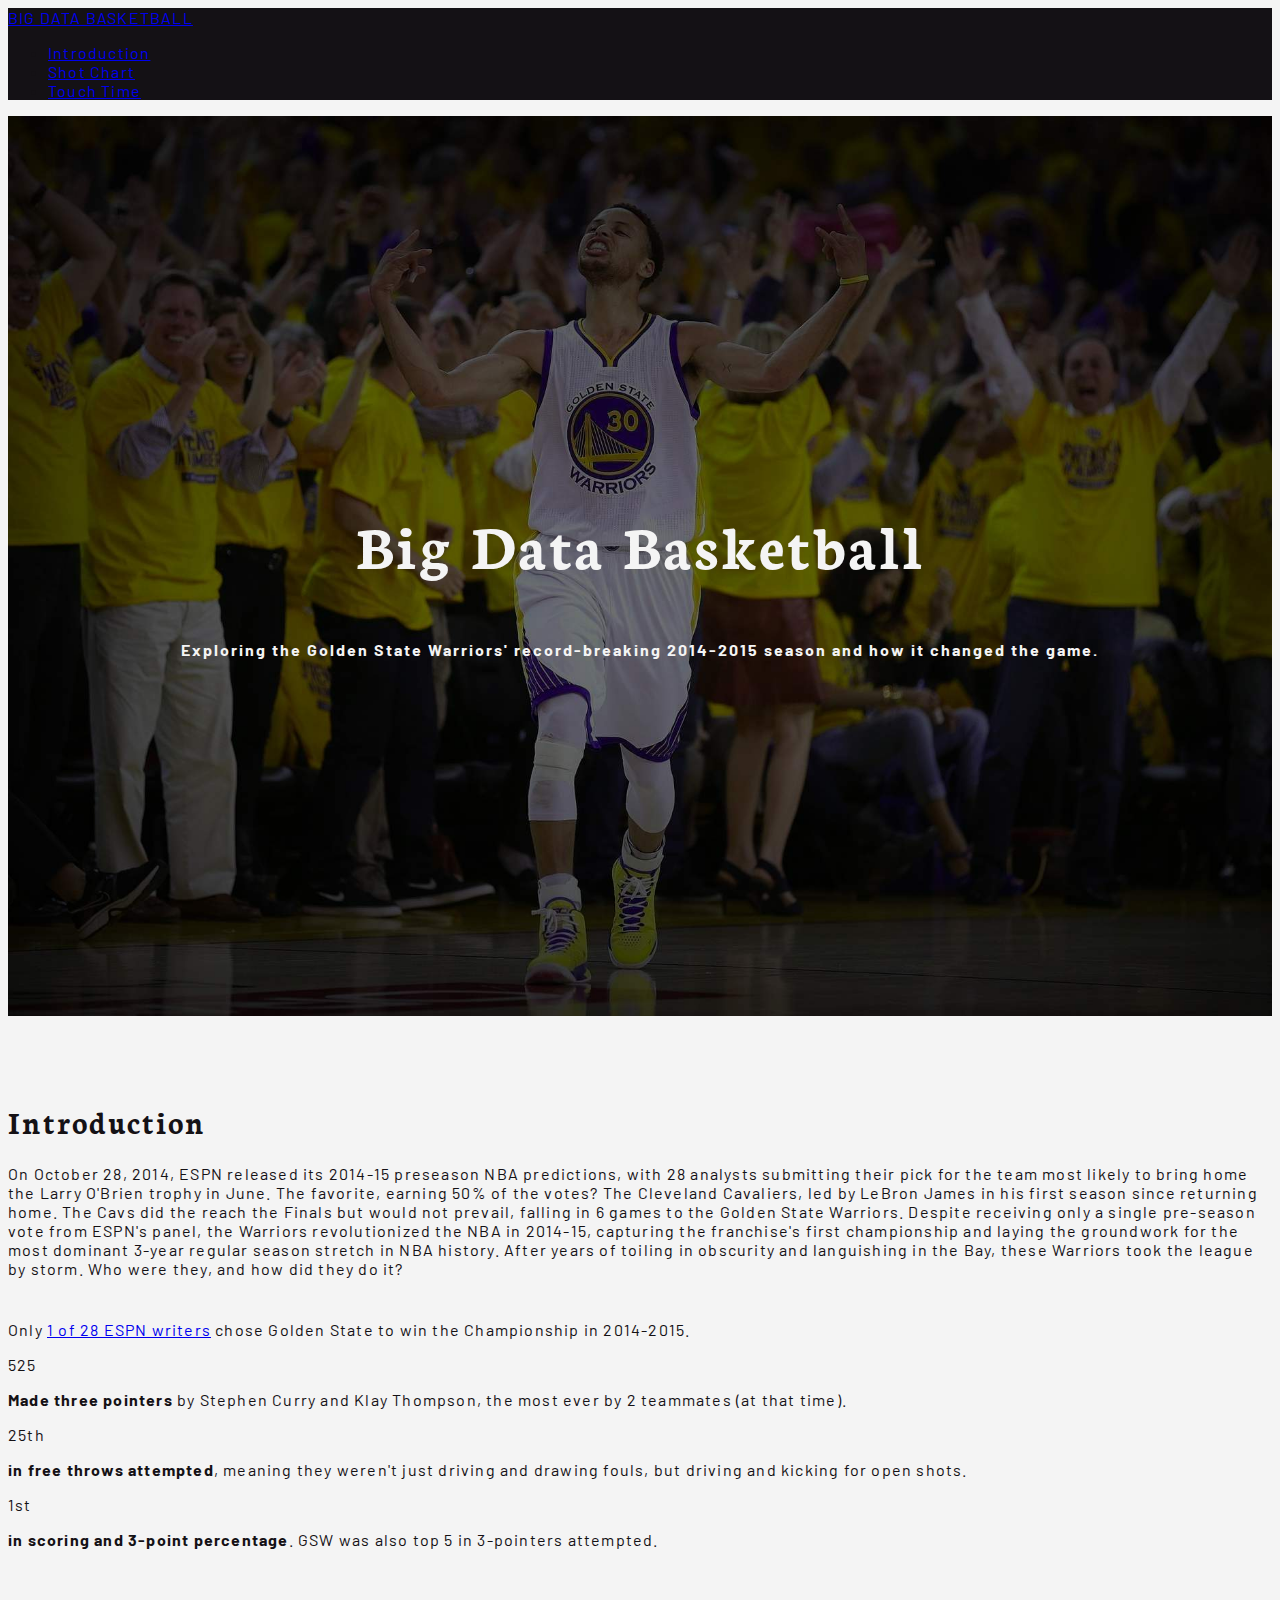
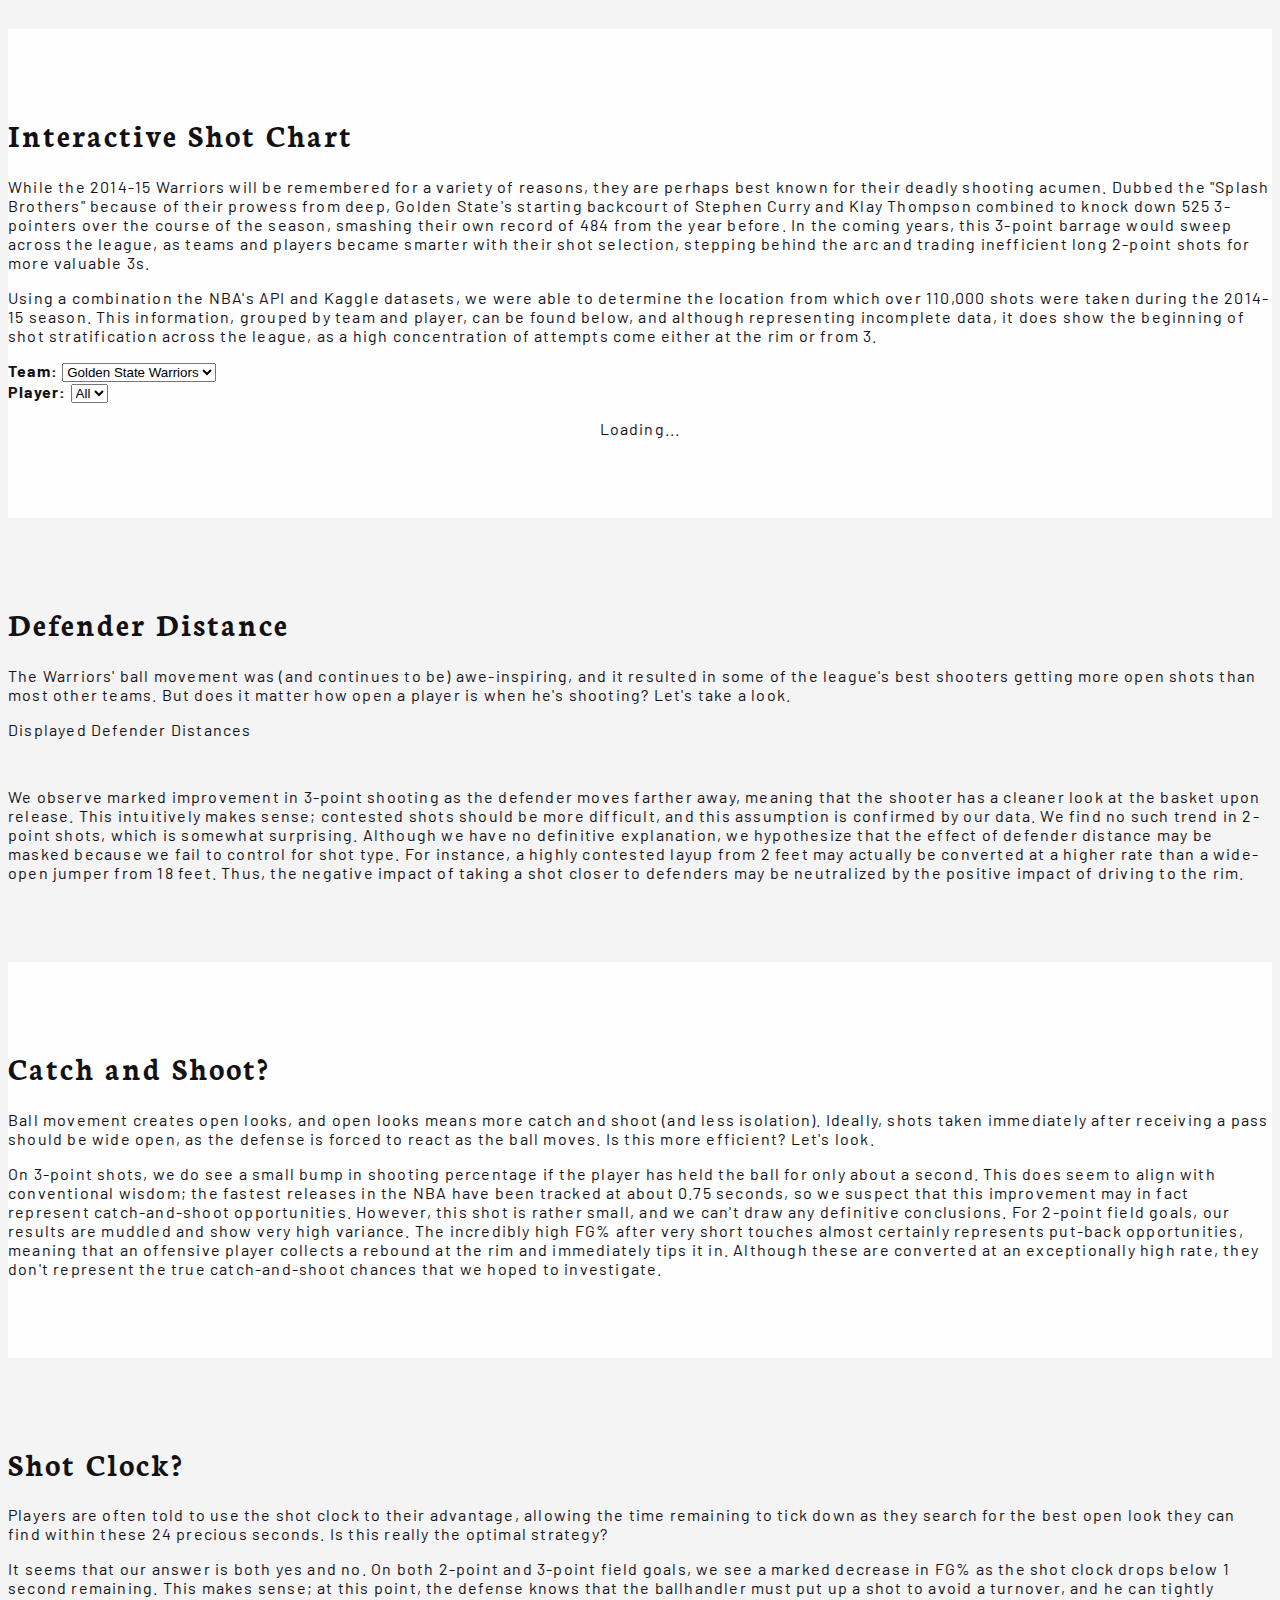
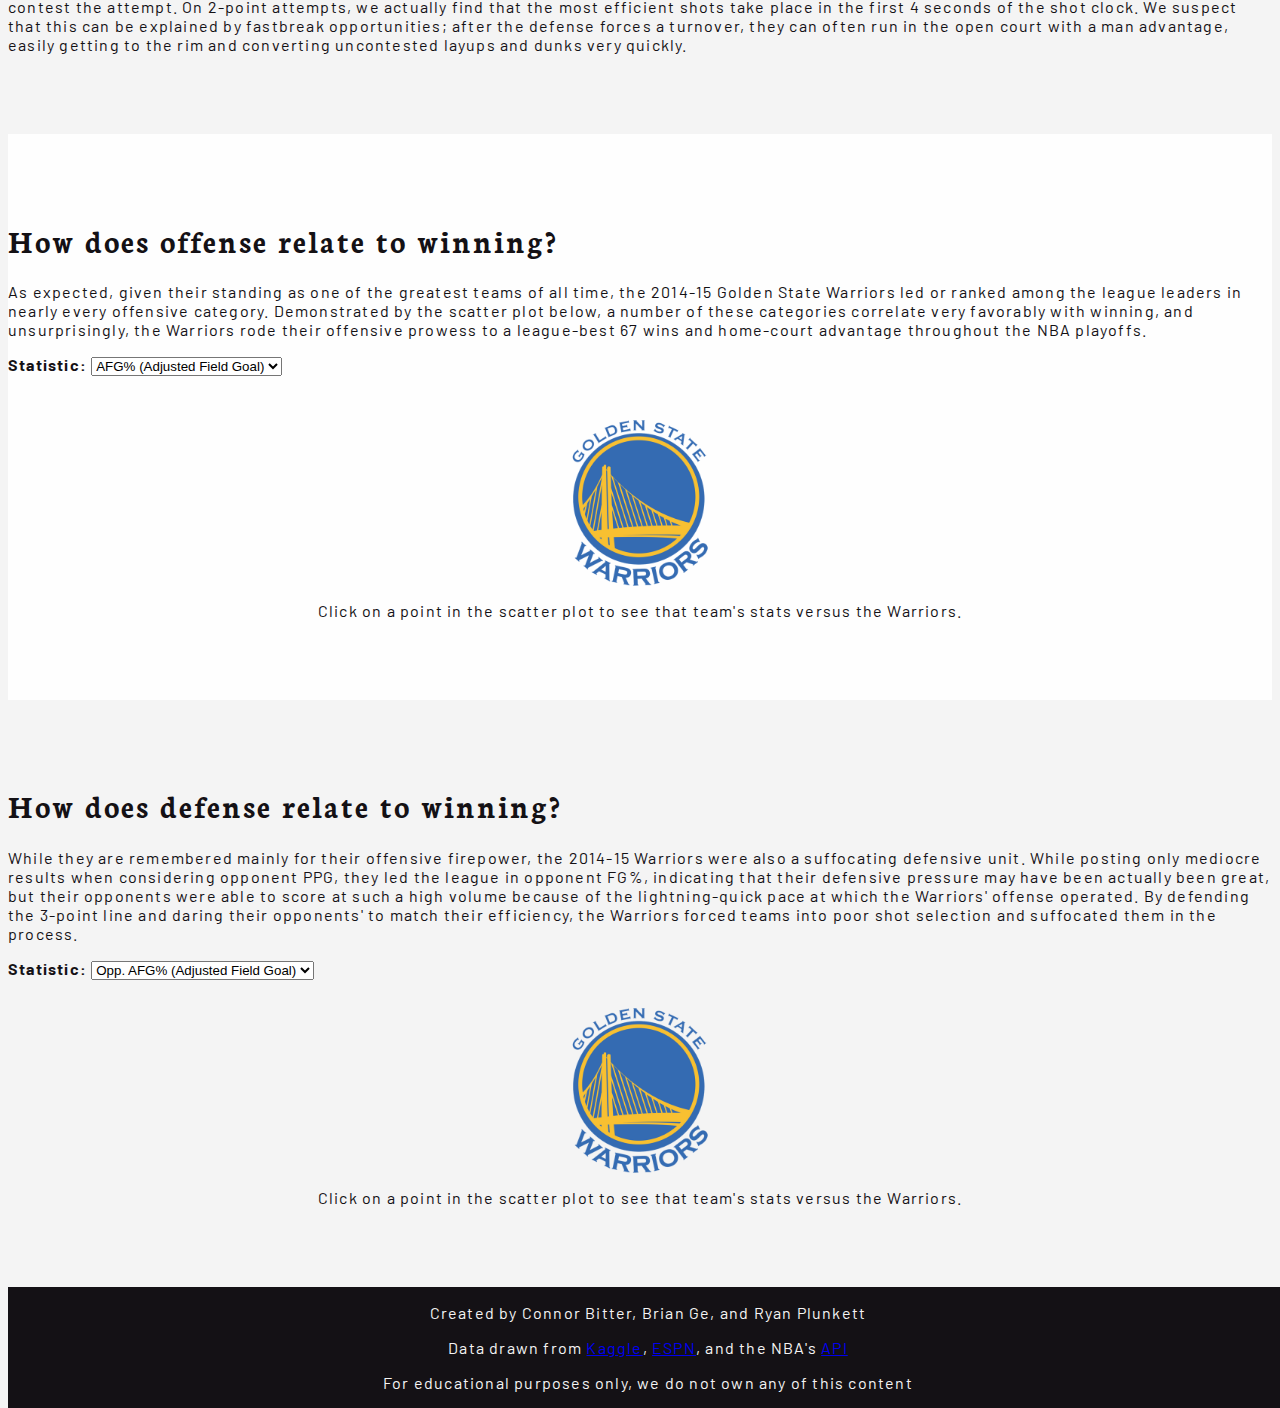
==== commit 69f94f33: "merging Merge branch 'master' of https://github.com/connorbitter/VisualizingTheFloor" ====
--- a/index.html
+++ b/index.html
@@ -230,80 +230,88 @@
           <div class="col-lg-6">
               <label>Statistic: </label>
               <select class="form-control form-control-sm" id="stat-dropdown">
-                <option value="PPG" selected="selected">PPG</option>
+                <option value="AFG% (Adjusted Field Goal)" selected="selected">AFG% (Adjusted Field Goal)</option>
               </select>
             <div class="vis" id="scatter-plot"></div>
-            <p class="small">Click on a point in the scatter plot to see that team's stats versus the Warriors.</p>
-          </div>
-          <div class="col-lg-6">
+          </div>
+          <div class="col-lg-6">
+            <div id="logos">
+              <img src="images/logos/golden state warriors.png" class="logo-comparison">
+              <p id="logos-text" class="small">Click on a point in the scatter plot to see that team's stats versus the Warriors.</p>
+              <img src="" class="logo-comparison" id="logo-comparison-other">
+            </div>
             <table class="table" id="scatter-table">
               <tr>
                 <th>Stat</th>
+                <th>Golden State Warriors</th>
+                <th>Rank</th>
                 <th id="table-team"></th>
                 <th>Rank</th>
+              </tr>
+              <tr>
+                <td>Record</td>
+                <td id="gsw-record"></td>
+                <td id="gsw-record-rank"></td>
+                <td id="table-record"></td>
+                <td id="table-record-rank"></td>
+              </tr>
+              <tr>
+                <td id="table-selected-stat"></td>
+                <td id="gsw-stat"></td>
+                <td id="gsw-stat-rank"></td>
+                <td id="table-stat"></td>
+                <td id="table-stat-rank"></td>
+              </tr>
+            </table>
+          </div>
+        </div>
+      </div>
+    </section>
+
+    <!--  SCATTER PLOTS  -->
+    <section id="defense-winning-relationships">
+      <div class="container">
+        <div class="row">
+          <div class="col-md-12">
+            <h1>How does defense relate to winning?</h1>
+            <p>While they are remembered mainly for their offensive firepower, the 2014-15 Warriors were also a suffocating defensive unit.  While posting only mediocre results when considering opponent PPG, they led the league in opponent FG%, indicating that their defensive pressure may have been actually been great, but their opponents were able to score at such a high volume because of the lightning-quick pace at which the Warriors' offense operated.  By defending the 3-point line and daring their opponents' to match their efficiency, the Warriors forced teams into poor shot selection and suffocated them in the process.</p>
+          </div>
+        </div>
+        <div class="row align-items-center">
+          <div class="col-lg-6">
+            <label>Statistic: </label>
+            <select class="form-control form-control-sm" id="defense-stat-dropdown">
+              <option value="Opp. AFG% (Adjusted Field Goal)" selected="selected">Opp. AFG% (Adjusted Field Goal)</option>
+            </select>
+            <div class="vis" id="defense-scatter-plot"></div>
+          </div>
+          <div class="col-lg-6">
+            <div id="def-logos">
+              <img src="images/logos/golden state warriors.png" class="logo-comparison">
+              <p id="def-logos-text" class="small">Click on a point in the scatter plot to see that team's stats versus the Warriors.</p>
+              <img src="" class="logo-comparison" id="def-logo-comparison-other">
+            </div>
+            <table class="table" id="defense-scatter-table">
+              <tr>
+                <th>Stat</th>
                 <th>Golden State Warriors</th>
                 <th>Rank</th>
-              </tr>
-              <tr>
-                <td>Record</td>
-                <td id="table-record"></td>
-                <td id="table-record-rank"></td>
-                <td id="gsw-record"></td>
-                <td id="gsw-record-rank"></td>
-              </tr>
-              <tr>
-                <td id="table-selected-stat"></td>
-                <td id="table-stat"></td>
-                <td id="table-stat-rank"></td>
-                <td id="gsw-stat"></td>
-                <td id="gsw-stat-rank"></td>
-              </tr>
-            </table>
-          </div>
-        </div>
-      </div>
-    </section>
-
-    <!--  SCATTER PLOTS  -->
-    <section id="defense-winning-relationships">
-      <div class="container">
-        <div class="row">
-          <div class="col-md-12">
-            <h1>How does defense relate to winning?</h1>
-            <p>While they are remembered mainly for their offensive firepower, the 2014-15 Warriors were also a suffocating defensive unit.  While posting only mediocre results when considering opponent PPG, they led the league in opponent FG%, indicating that their defensive pressure may have been actually been great, but their opponents were able to score at such a high volume because of the lightning-quick pace at which the Warriors' offense operated.  By defending the 3-point line and daring their opponents' to match their efficiency, the Warriors forced teams into poor shot selection and suffocated them in the process.</p>
-          </div>
-        </div>
-        <div class="row align-items-center">
-          <div class="col-lg-6">
-            <label>Statistic: </label>
-            <select class="form-control form-control-sm" id="defense-stat-dropdown">
-              <option value="Opp. PPG" selected="selected">Opp. PPG</option>
-            </select>
-            <div class="vis" id="defense-scatter-plot"></div>
-            <p class="small">Click on a point in the scatter plot to see that team's stats versus the Warriors.</p>
-          </div>
-          <div class="col-lg-6">
-            <table class="table" id="defense-scatter-table">
-              <tr>
-                <th>Stat</th>
                 <th id="defense-table-team"></th>
                 <th>Rank</th>
-                <th>Golden State Warriors</th>
-                <th>Rank</th>
               </tr>
               <tr>
                 <td>Record</td>
+                <td id="defense-gsw-record"></td>
+                <td id="defense-gsw-record-rank"></td>
                 <td id="defense-table-record"></td>
                 <td id="defense-table-record-rank"></td>
-                <td id="defense-gsw-record"></td>
-                <td id="defense-gsw-record-rank"></td>
               </tr>
               <tr>
                 <td id="defense-table-selected-stat"></td>
+                <td id="defense-gsw-stat"></td>
+                <td id="defense-gsw-stat-rank"></td>
                 <td id="defense-table-stat"></td>
                 <td id="defense-table-stat-rank"></td>
-                <td id="defense-gsw-stat"></td>
-                <td id="defense-gsw-stat-rank"></td>
               </tr>
             </table>
           </div>
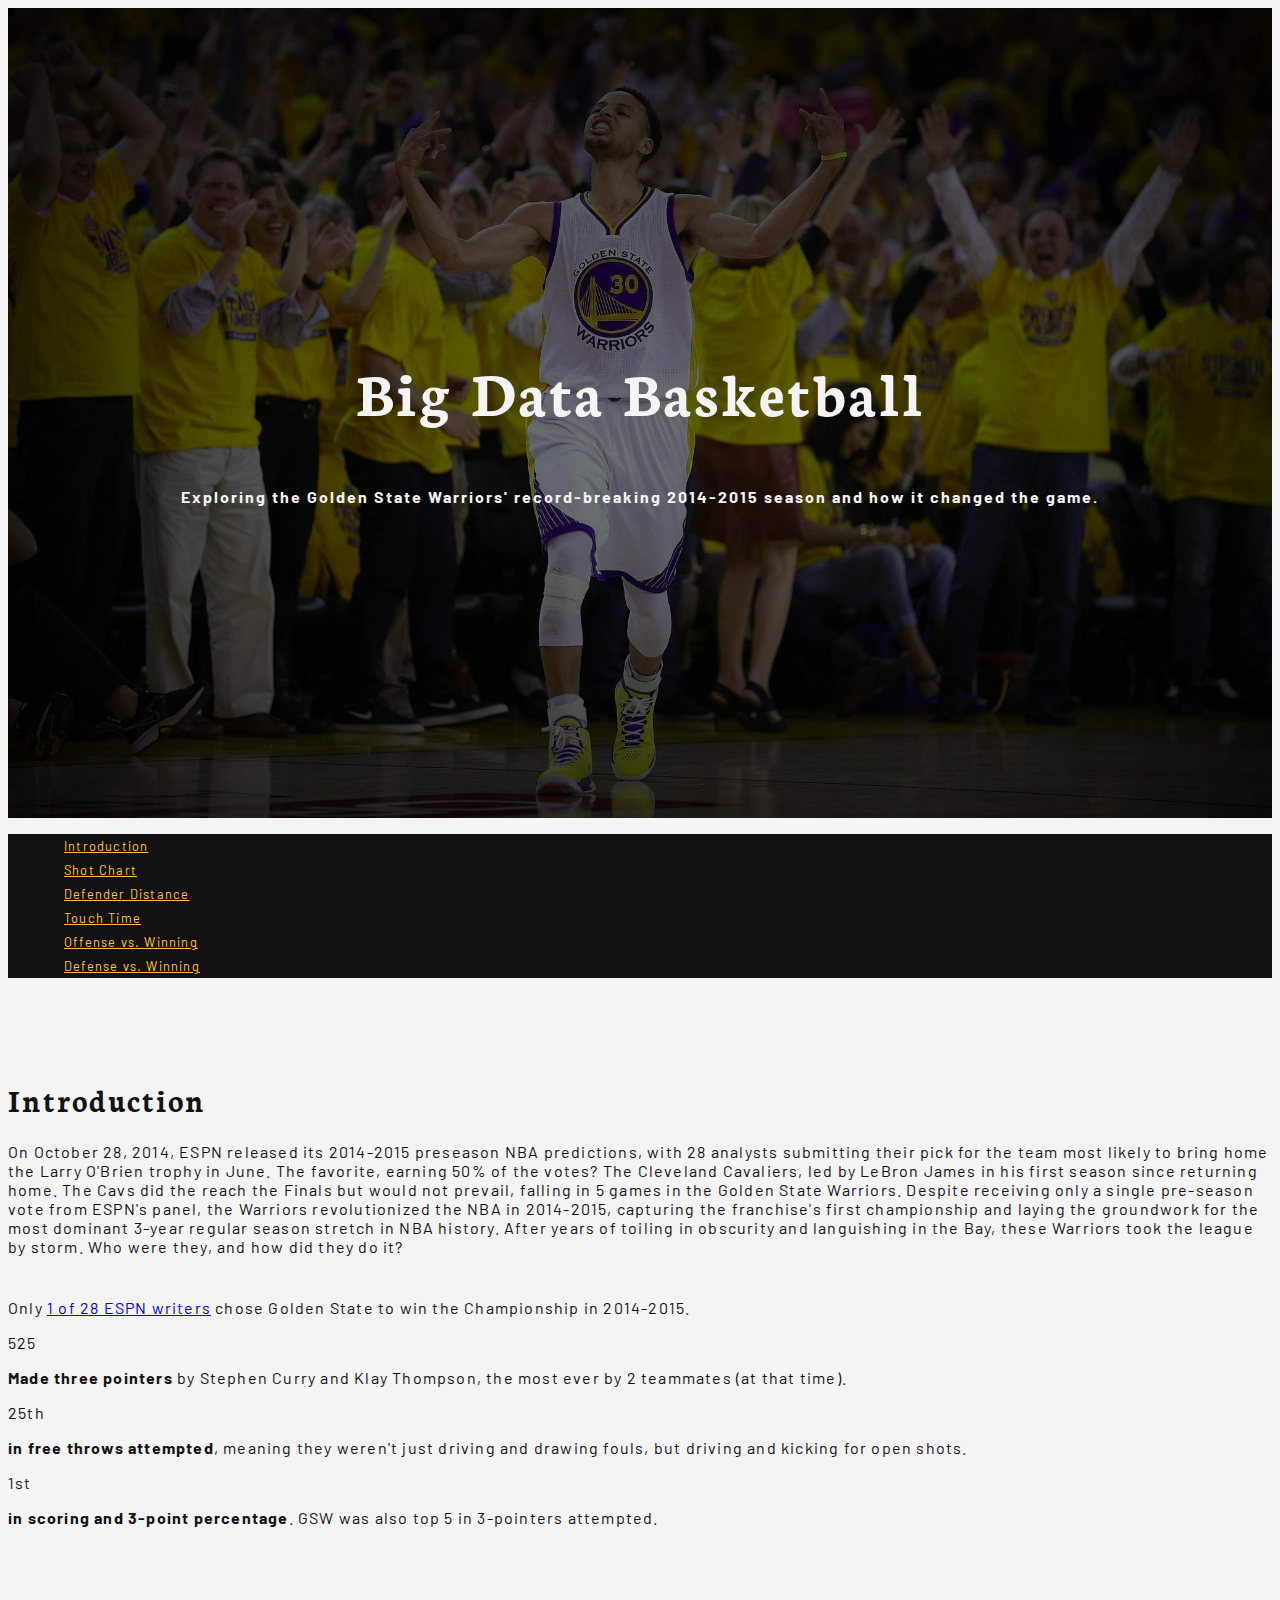
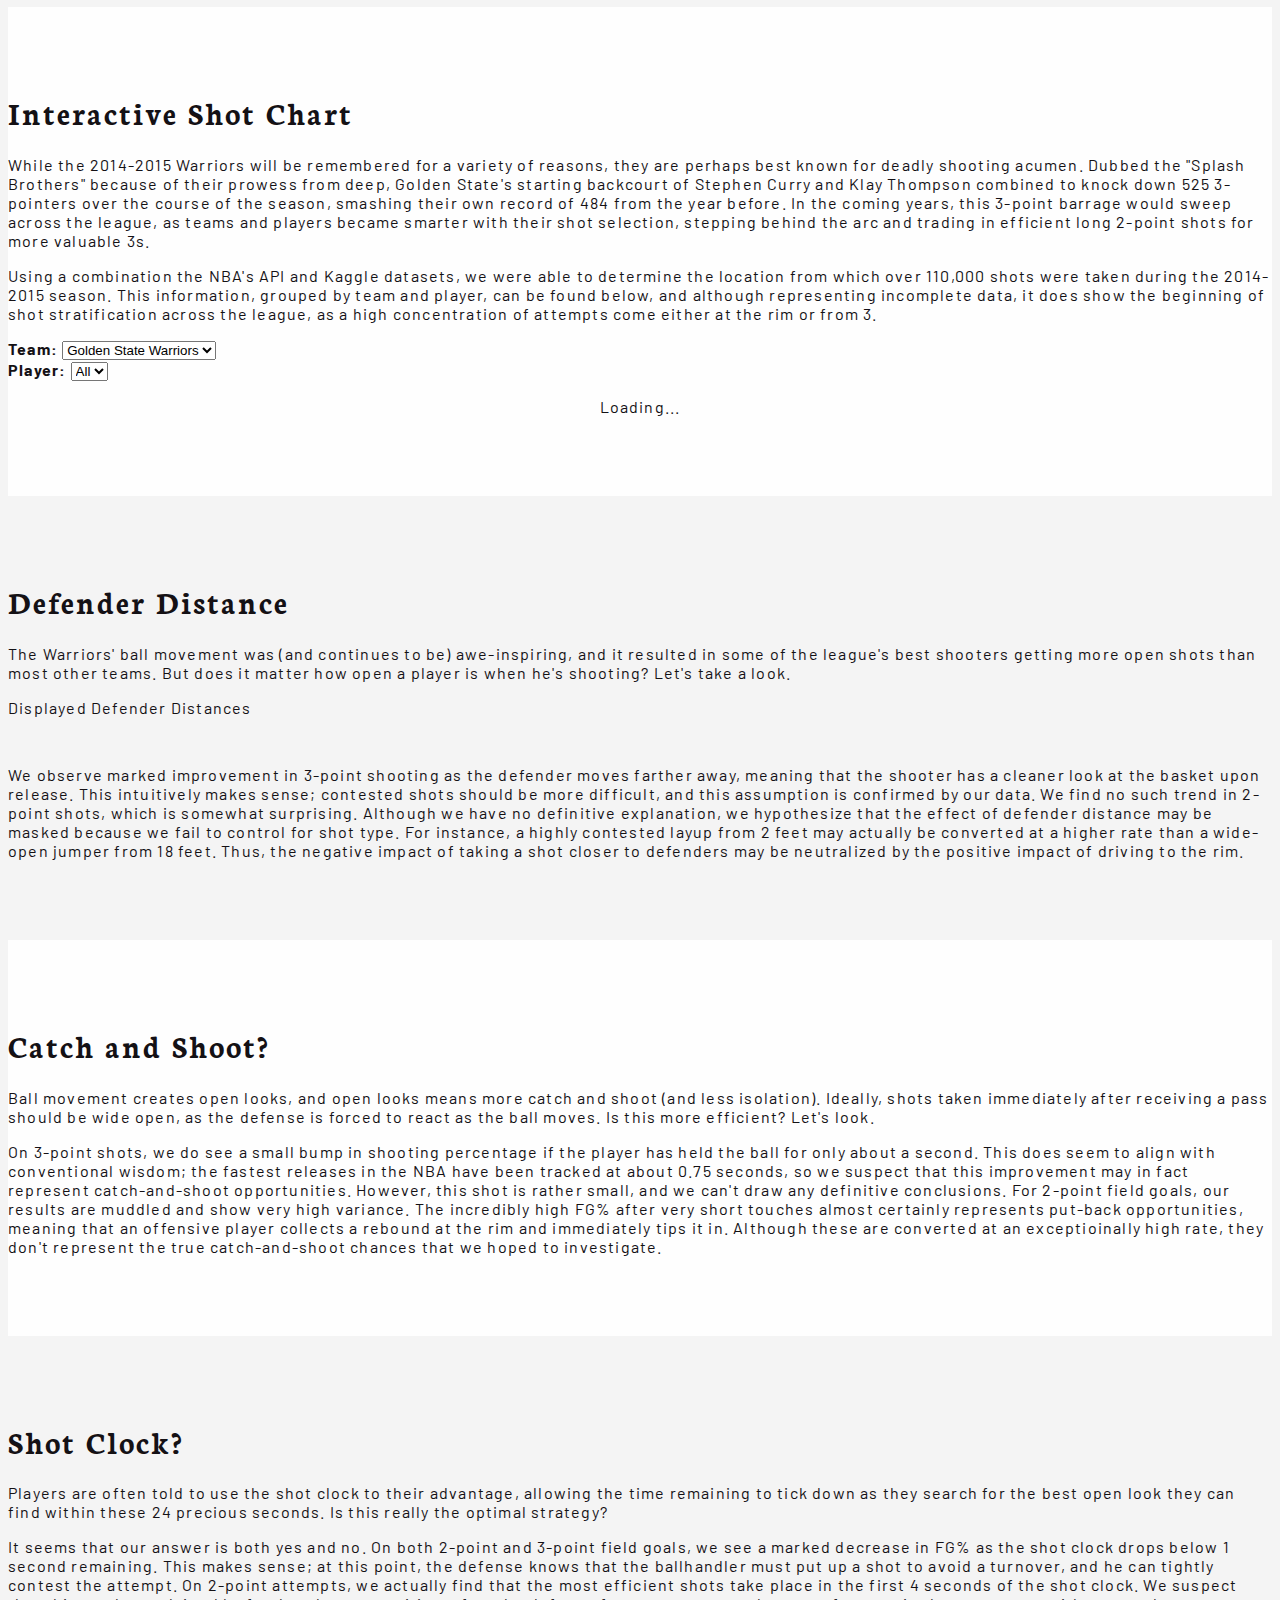
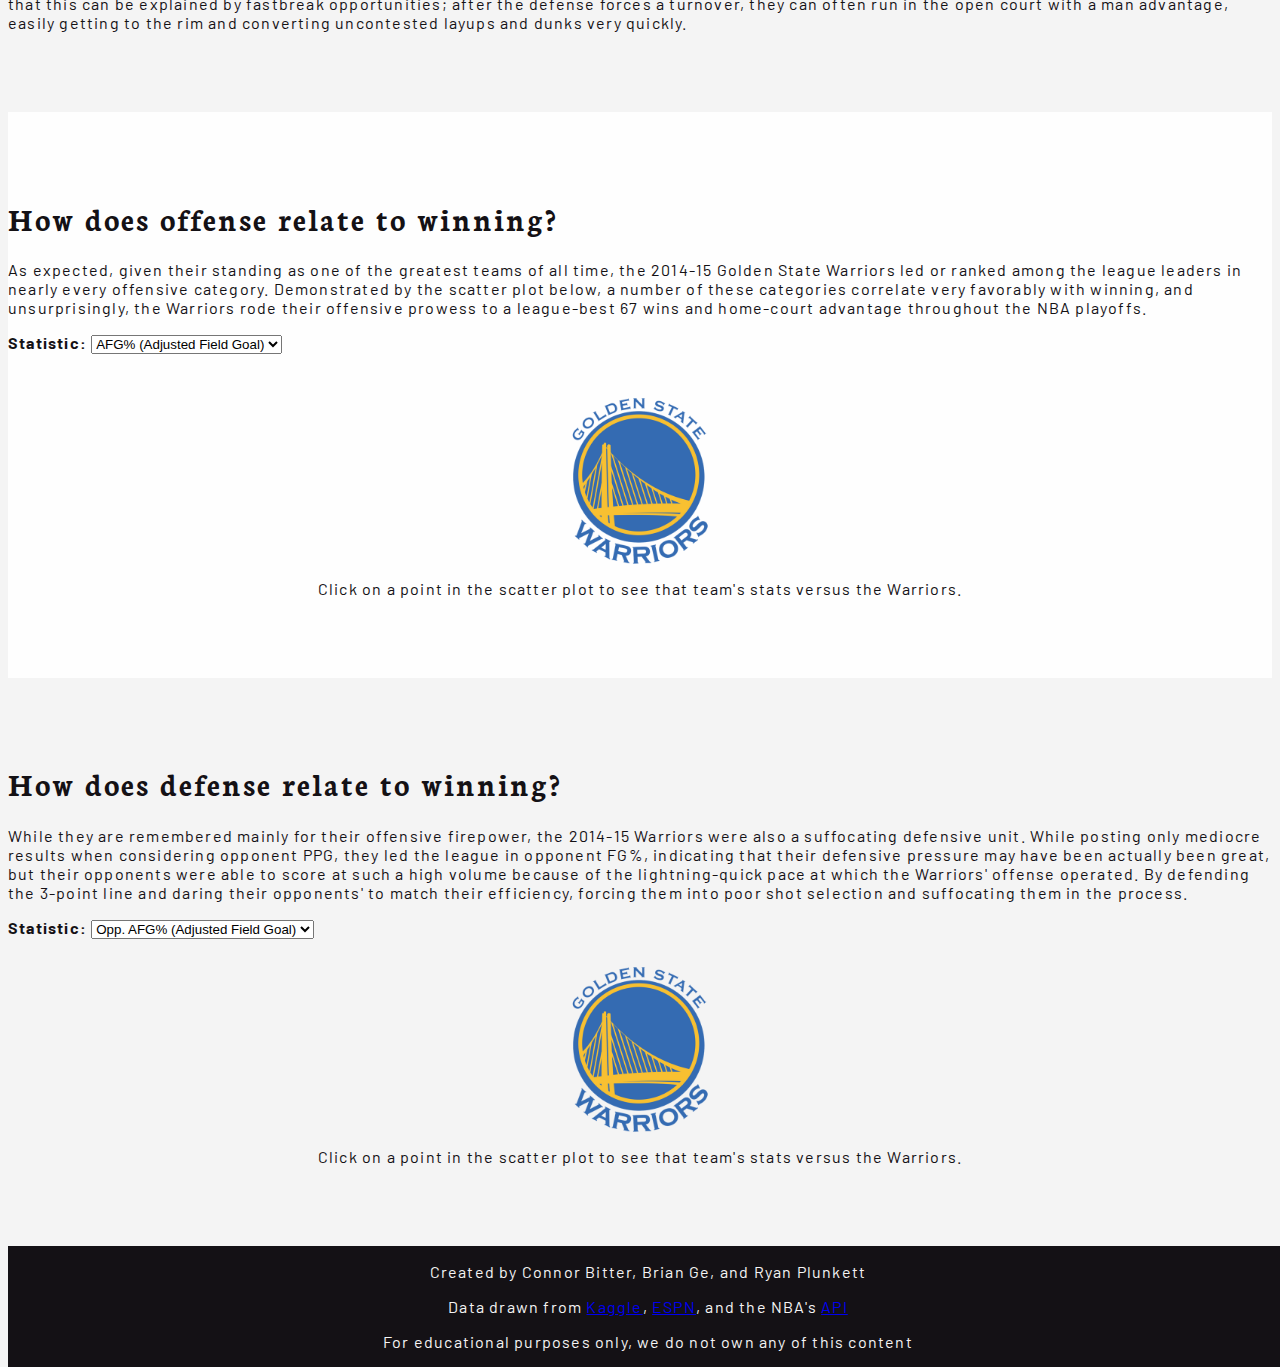
==== commit 2244b058: "fixed navbar" ====
--- a/index.html
+++ b/index.html
@@ -20,25 +20,33 @@
 </head>
 <body data-spy="scroll" data-target="#main-nav" data-offset="0">
 
-  <nav class="navbar sticky-top navbar-dark" id="main-nav">
-    <a class="navbar-brand" href="#top-container">BIG DATA BASKETBALL</a>
-      <ul class="nav nav-pills">
-        <li class="nav-item">
-          <a class="nav-link" href="#intro">Introduction</a>
-        </li>
-        <li class="nav-item">
-          <a class="nav-link" href="#shot-chart">Shot Chart</a>
-        </li>
-        <li class="nav-item">
-          <a class="nav-link" href="#touch-time">Touch Time</a>
-        </li>
-      </ul>
-  </nav>
-
   <div id="top-container">
     <h1>Big Data Basketball</h1>
     <h2>Exploring the Golden State Warriors' record-breaking 2014-2015 season and how it changed the game.</h2>
   </div>
+  
+  <nav class="navbar sticky-top navbar-dark" id="main-nav">
+    <ul class="nav nav-tabs nav-fill">
+      <li class="nav-item">
+        <a class="nav-link nav-item" href="#intro">Introduction</a>
+      </li>
+      <li class="nav-item">
+        <a class="nav-link nav-item" href="#shot-chart">Shot Chart</a>
+      </li>
+      <li class="nav-item">
+        <a class="nav-link nav-item" href="#def-distance">Defender Distance</a>
+      </li>
+      <li class="nav-item">
+        <a class="nav-link nav-item" href="#touch-time">Touch Time</a>
+      </li>
+      <li class="nav-item">
+        <a class="nav-link nav-item" href="#offense-winning">Offense vs. Winning</a>
+      </li>
+      <li class="nav-item">
+        <a class="nav-link nav-item" href="#defense-winning">Defense vs. Winning</a>
+      </li>
+    </ul>
+  </nav>
 
     <!--  INTRODUCTION  -->
     <section id="intro">
@@ -46,7 +54,7 @@
         <h1>Introduction</h1>
         <div class="row align-items-center">
           <div class="col-lg-7">
-            <p>On October 28, 2014, ESPN released its 2014-15 preseason NBA predictions, with 28 analysts submitting their pick for the team most likely to bring home the Larry O'Brien trophy in June.  The favorite, earning 50% of the votes?  The Cleveland Cavaliers, led by LeBron James in his first season since returning home.  The Cavs did the reach the Finals but would not prevail, falling in 6 games to the Golden State Warriors.  Despite receiving only a single pre-season vote from ESPN's panel, the Warriors revolutionized the NBA in 2014-15, capturing the franchise's first championship and laying the groundwork for the most dominant 3-year regular season stretch in NBA history.  After years of toiling in obscurity and languishing in the Bay, these Warriors took the league by storm.  Who were they, and how did they do it?</p>
+            <p>On October 28, 2014, ESPN released its 2014-2015 preseason NBA predictions, with 28 analysts submitting their pick for the team most likely to bring home the Larry O'Brien trophy in June.  The favorite, earning 50% of the votes?  The Cleveland Cavaliers, led by LeBron James in his first season since returning home.  The Cavs did the reach the Finals but would not prevail, falling in 5 games in the Golden State Warriors.  Despite receiving only a single pre-season vote from ESPN's panel, the Warriors revolutionized the NBA in 2014-2015, capturing the franchise's first championship and laying the groundwork for the most dominant 3-year regular season stretch in NBA history.  After years of toiling in obscurity and languishing in the Bay, these Warriors took the league by storm.  Who were they, and how did they do it?</p>
           </div>
           <div class="col-lg-5">
             <div class="text-center my-md-4" id="writer-vis">
@@ -77,9 +85,8 @@
         <div class="row">
           <div class="col-md-12">
             <h1>Interactive Shot Chart</h1>
-            <p>While the 2014-15 Warriors will be remembered for a variety of reasons, they are perhaps best known for their deadly shooting acumen.  Dubbed the "Splash Brothers" because of their prowess from deep, Golden State's starting backcourt of Stephen Curry and Klay Thompson combined to knock down 525 3-pointers over the course of the season, smashing their own record of 484 from the year before.  In the coming years, this 3-point barrage would sweep across the league, as teams and players became smarter with their shot selection, stepping behind the arc and trading inefficient long 2-point shots for more valuable 3s.</p>
-
-            <p>Using a combination the NBA's API and Kaggle datasets, we were able to determine the location from which over 110,000 shots were taken during the 2014-15 season.  This information, grouped by team and player, can be found below, and although representing incomplete data, it does show the beginning of shot stratification across the league, as a high concentration of attempts come either at the rim or from 3.</p>
+            <p>While the 2014-2015 Warriors will be remembered for a variety of reasons, they are perhaps best known for deadly shooting acumen.  Dubbed the "Splash Brothers" because of their prowess from deep, Golden State's starting backcourt of Stephen Curry and Klay Thompson combined to knock down 525 3-pointers over the course of the season, smashing their own record of 484 from the year before.  In the coming years, this 3-point barrage would sweep across the league, as teams and players became smarter with their shot selection, stepping behind the arc and trading in efficient long 2-point shots for more valuable 3s.</p>
+            <p>Using a combination the NBA's API and Kaggle datasets, we were able to determine the location from which over 110,000 shots were taken during the 2014-2015 season.  This information, grouped by team and player, can be found below, and although representing incomplete data, it does show the beginning of shot stratification across the league, as a high concentration of attempts come either at the rim or from 3.</p>
           </div>
         </div>
 
@@ -117,7 +124,7 @@
       </div>
     </section>
 
-    <section id="shot-distance">
+    <section id="def-distance">
       <div class="container">
         <div class="row">
           <div class="col-md-12">
@@ -177,7 +184,7 @@
         <div class="row">
           <div class="col-md-12">
 
-            <p>On 3-point shots, we do see a small bump in shooting percentage if the player has held the ball for only about a second.  This does seem to align with conventional wisdom; the fastest releases in the NBA have been tracked at about 0.75 seconds, so we suspect that this improvement may in fact represent catch-and-shoot opportunities.  However, this shot is rather small, and we can't draw any definitive conclusions.  For 2-point field goals, our results are muddled and show very high variance.  The incredibly high FG% after very short touches almost certainly represents put-back opportunities, meaning that an offensive player collects a rebound at the rim and immediately tips it in.  Although these are converted at an exceptionally high rate, they don't represent the true catch-and-shoot chances that we hoped to investigate.</p>
+            <p>On 3-point shots, we do see a small bump in shooting percentage if the player has held the ball for only about a second.  This does seem to align with conventional wisdom; the fastest releases in the NBA have been tracked at about 0.75 seconds, so we suspect that this improvement may in fact represent catch-and-shoot opportunities.  However, this shot is rather small, and we can't draw any definitive conclusions.  For 2-point field goals, our results are muddled and show very high variance.  The incredibly high FG% after very short touches almost certainly represents put-back opportunities, meaning that an offensive player collects a rebound at the rim and immediately tips it in.  Although these are converted at an exceptioinally high rate, they don't represent the true catch-and-shoot chances that we hoped to investigate.</p>
 
           </div>
         </div>
@@ -217,8 +224,26 @@
       </div>
     </section>
 
+    <!--  TEAM AVG DEFENDER DISTANCE VS WINNING PERCENTAGE  -->
+<!--     <section id="win-percentage">
+      <div class="container">
+        <div class="row">
+          <div class="col-md-12">
+            <h1>Defender Distance and Winning</h1>
+
+            <p>We suspect that better teams create more open shots, and that this effect will be observable in the average closest defender distance at the time of their field goal attempts.  We haven't had time to label this visualization or really investigate it yet, but we hope that the shorter bars will represent better teams, supporting our hypothesis.</p>
+          </div>
+        </div>
+        <div class="row">
+              <div class="col-lg-6">
+                <div class="vis" id="open-shot"></div>
+              </div>
+        </div>
+      </div>
+    </section> -->
+
     <!--  SCATTER PLOTS  -->
-    <section id="winning-relationships">
+    <section id="offense-winning">
       <div class="container">
         <div class="row">
           <div class="col-md-12">
@@ -269,12 +294,12 @@
     </section>
 
     <!--  SCATTER PLOTS  -->
-    <section id="defense-winning-relationships">
+    <section id="defense-winning">
       <div class="container">
         <div class="row">
           <div class="col-md-12">
             <h1>How does defense relate to winning?</h1>
-            <p>While they are remembered mainly for their offensive firepower, the 2014-15 Warriors were also a suffocating defensive unit.  While posting only mediocre results when considering opponent PPG, they led the league in opponent FG%, indicating that their defensive pressure may have been actually been great, but their opponents were able to score at such a high volume because of the lightning-quick pace at which the Warriors' offense operated.  By defending the 3-point line and daring their opponents' to match their efficiency, the Warriors forced teams into poor shot selection and suffocated them in the process.</p>
+            <p>While they are remembered mainly for their offensive firepower, the 2014-15 Warriors were also a suffocating defensive unit.  While posting only mediocre results when considering opponent PPG, they led the league in opponent FG%, indicating that their defensive pressure may have been actually been great, but their opponents were able to score at such a high volume because of the lightning-quick pace at which the Warriors' offense operated.  By defending the 3-point line and daring their opponents' to match their efficiency, forcing them into poor shot selection and suffocating them in the process.</p>
           </div>
         </div>
         <div class="row align-items-center">
--- a/css/style.css
+++ b/css/style.css
@@ -53,6 +53,29 @@
 /* Nav */
 .navbar-dark {
   background: #141115;
+  justify-content: space-around;
+  min-height: 10vh;
+}
+
+.nav-item {
+  font-size: 0.8rem;
+  padding: 0.25rem 0.5rem;
+}
+
+.nav-item:hover {
+  border: 0;
+}
+
+.nav-item a {
+  color: #FFC72D;
+}
+
+.nav-item a:hover {
+  color: #003DA5;
+}
+
+.nav-tabs {
+  border-bottom: none;
 }
 
 .regression-line {
@@ -63,7 +86,7 @@
 
 /* Top */
 #top-container {
-  height: 100vh;
+  height: 90vh;
   display: flex;
   flex-wrap: wrap;
   align-items: center;
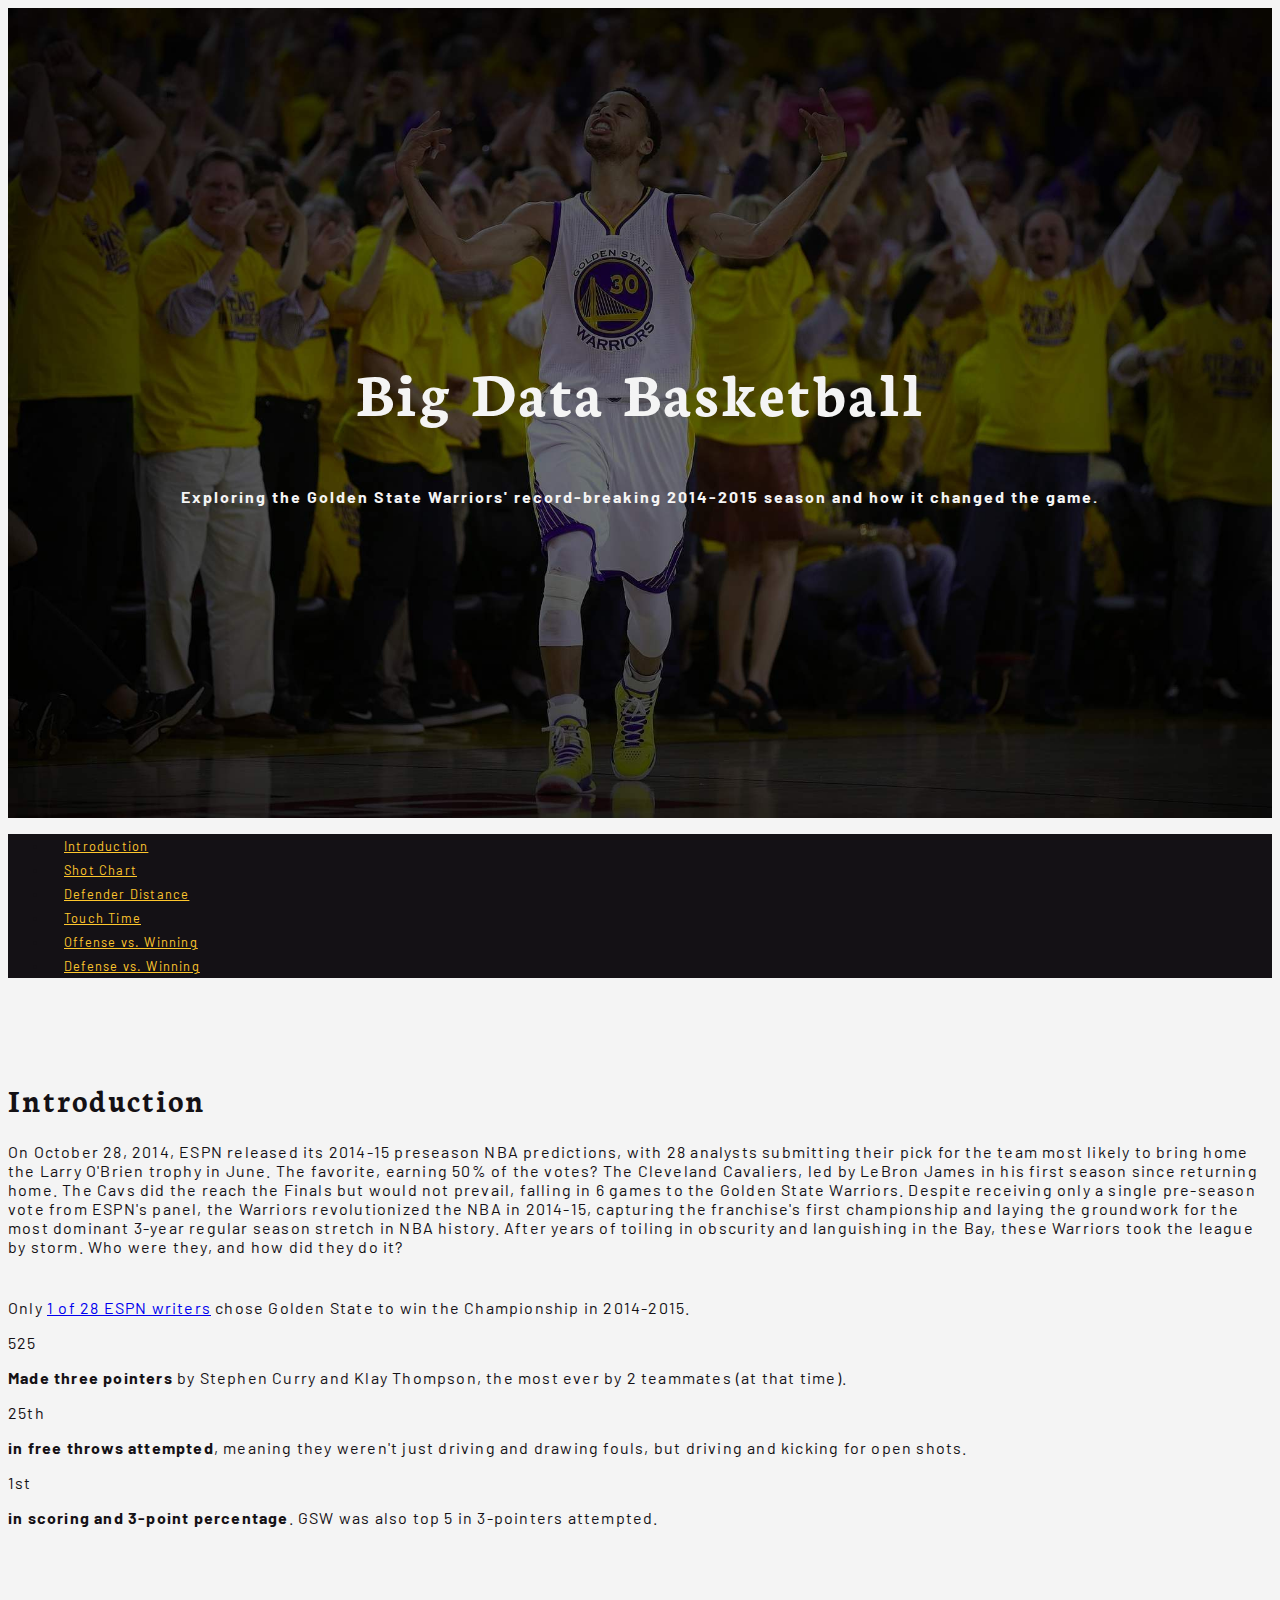
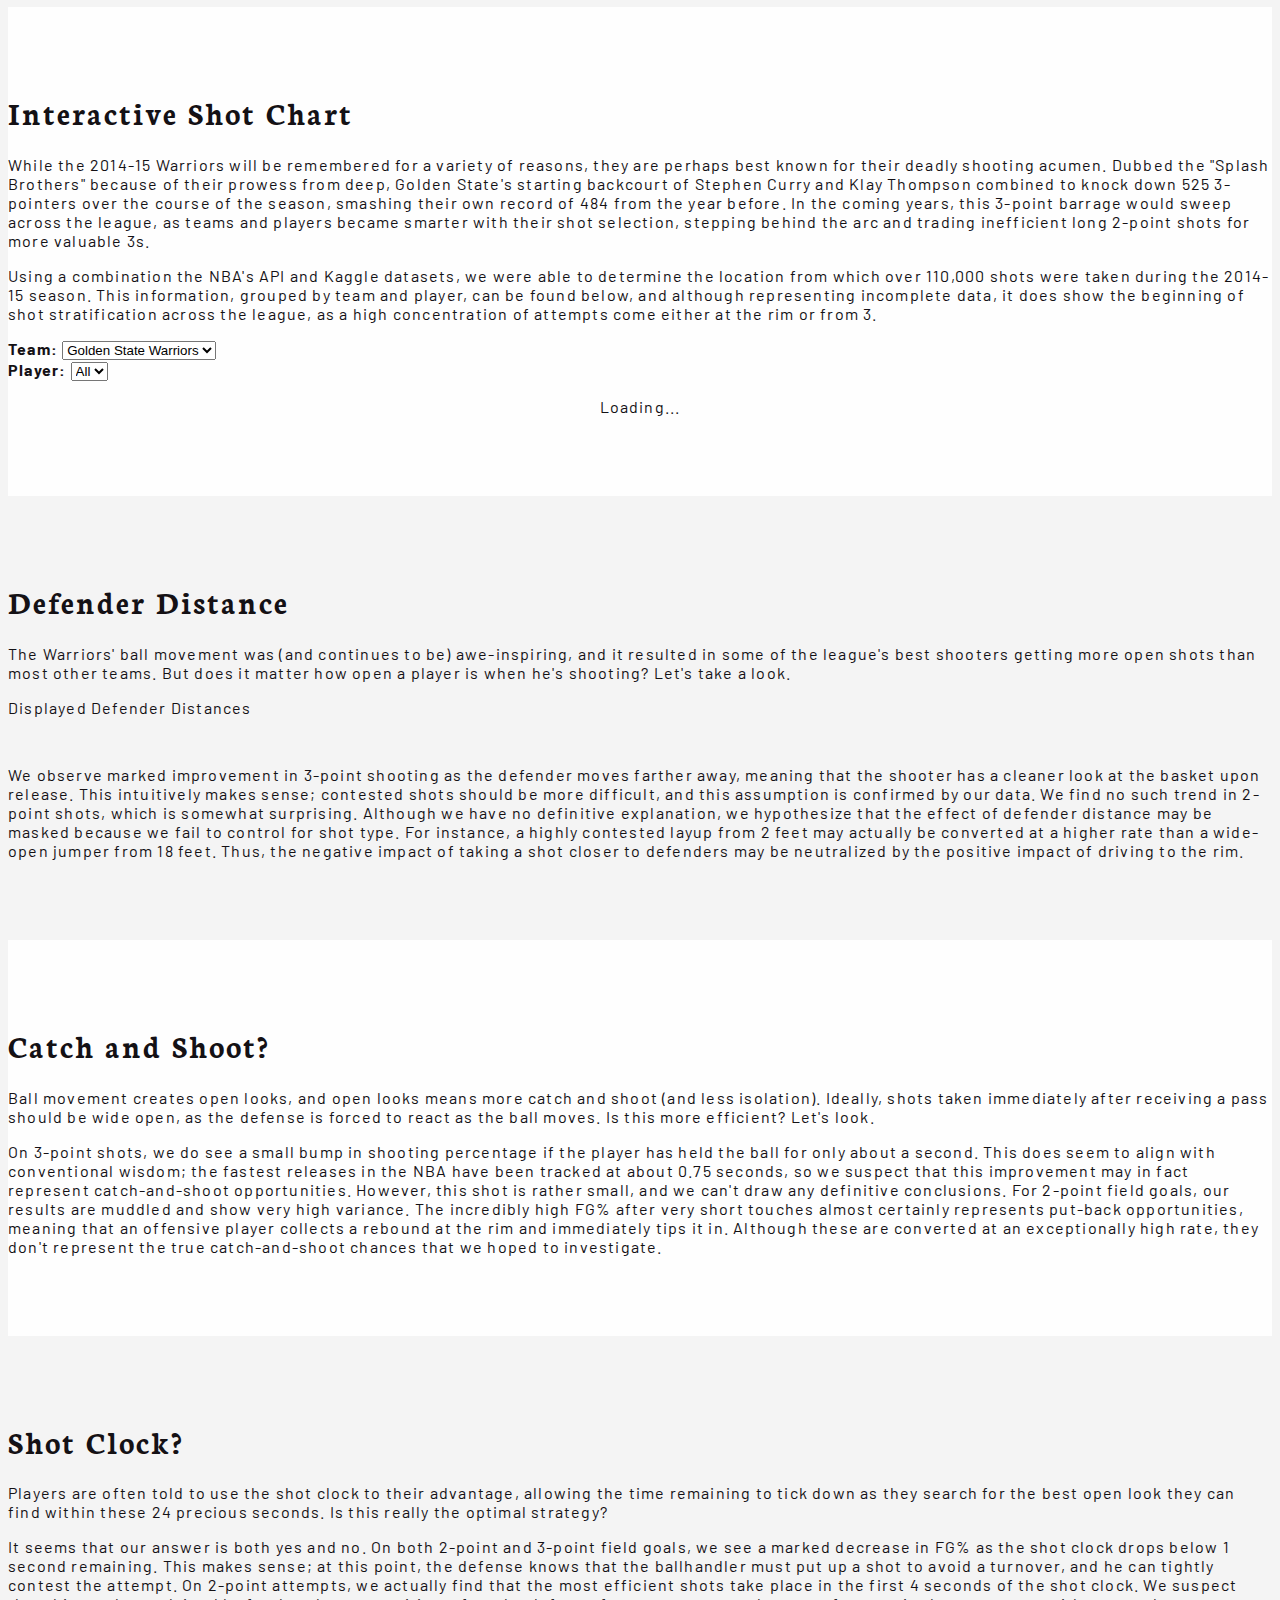
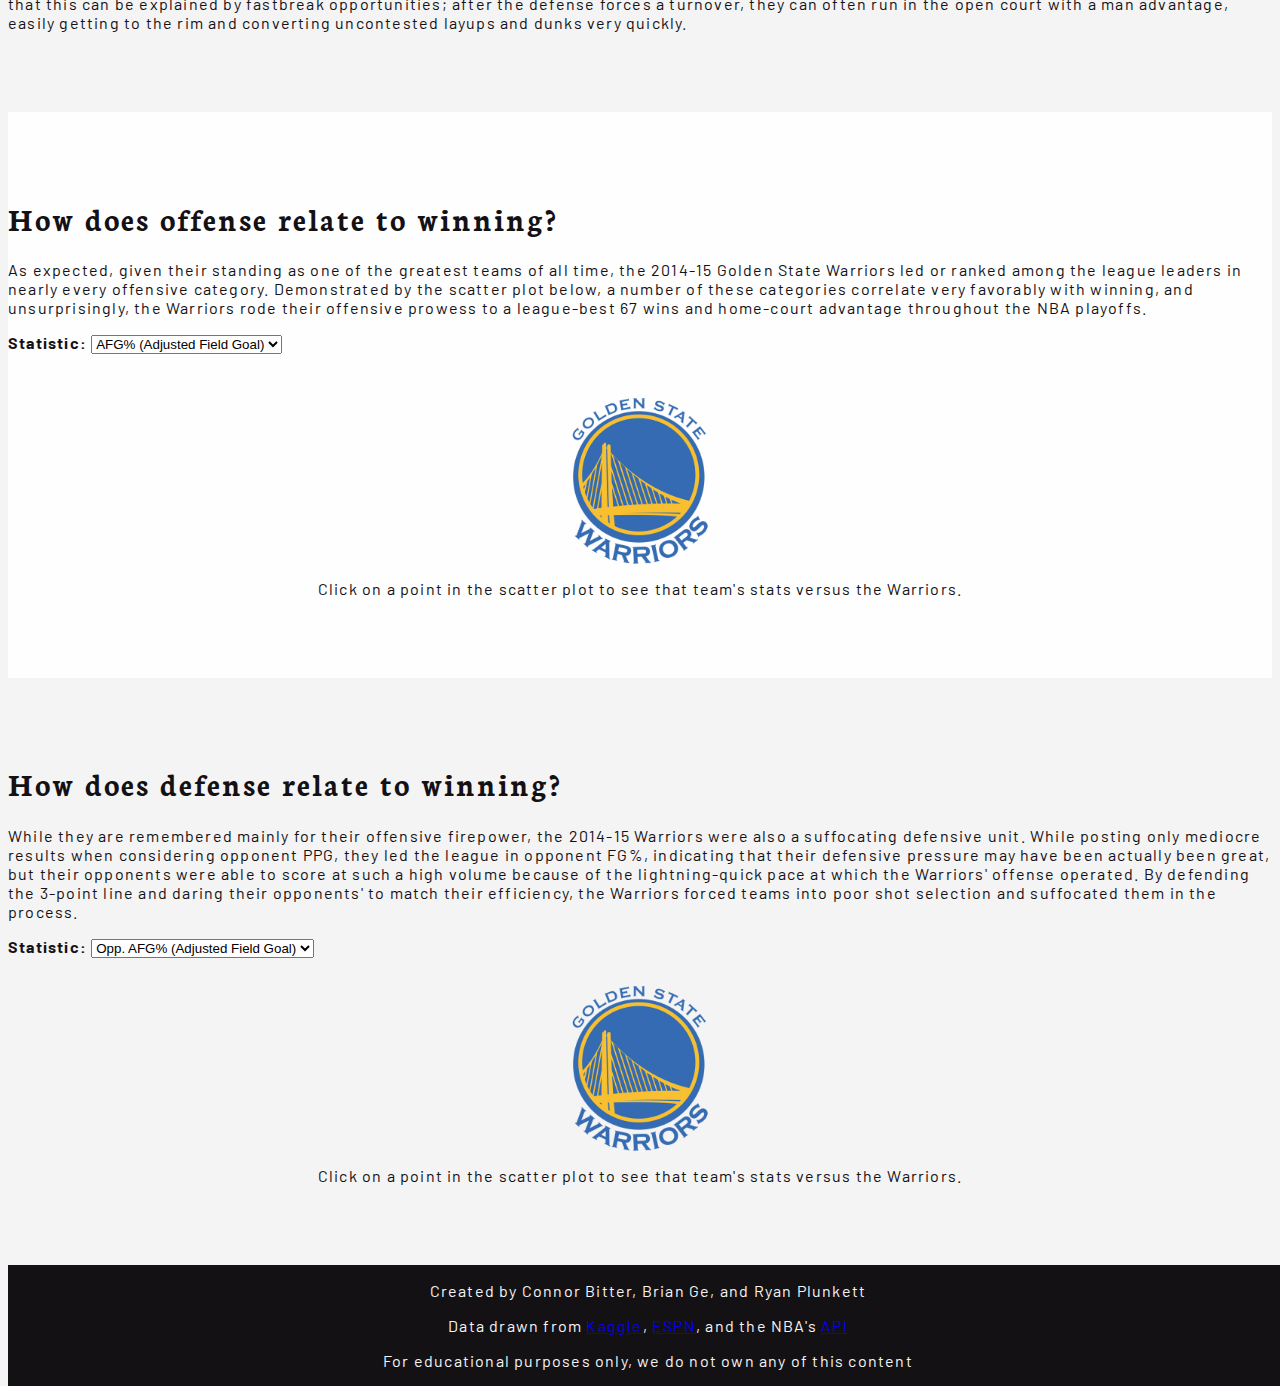
==== commit e18ce169: "Merge branch 'master' of https://github.com/connorbitter/VisualizingTheFloor" ====
--- a/index.html
+++ b/index.html
@@ -54,7 +54,7 @@
         <h1>Introduction</h1>
         <div class="row align-items-center">
           <div class="col-lg-7">
-            <p>On October 28, 2014, ESPN released its 2014-2015 preseason NBA predictions, with 28 analysts submitting their pick for the team most likely to bring home the Larry O'Brien trophy in June.  The favorite, earning 50% of the votes?  The Cleveland Cavaliers, led by LeBron James in his first season since returning home.  The Cavs did the reach the Finals but would not prevail, falling in 5 games in the Golden State Warriors.  Despite receiving only a single pre-season vote from ESPN's panel, the Warriors revolutionized the NBA in 2014-2015, capturing the franchise's first championship and laying the groundwork for the most dominant 3-year regular season stretch in NBA history.  After years of toiling in obscurity and languishing in the Bay, these Warriors took the league by storm.  Who were they, and how did they do it?</p>
+            <p>On October 28, 2014, ESPN released its 2014-15 preseason NBA predictions, with 28 analysts submitting their pick for the team most likely to bring home the Larry O'Brien trophy in June.  The favorite, earning 50% of the votes?  The Cleveland Cavaliers, led by LeBron James in his first season since returning home.  The Cavs did the reach the Finals but would not prevail, falling in 6 games to the Golden State Warriors.  Despite receiving only a single pre-season vote from ESPN's panel, the Warriors revolutionized the NBA in 2014-15, capturing the franchise's first championship and laying the groundwork for the most dominant 3-year regular season stretch in NBA history.  After years of toiling in obscurity and languishing in the Bay, these Warriors took the league by storm.  Who were they, and how did they do it?</p>
           </div>
           <div class="col-lg-5">
             <div class="text-center my-md-4" id="writer-vis">
@@ -85,8 +85,9 @@
         <div class="row">
           <div class="col-md-12">
             <h1>Interactive Shot Chart</h1>
-            <p>While the 2014-2015 Warriors will be remembered for a variety of reasons, they are perhaps best known for deadly shooting acumen.  Dubbed the "Splash Brothers" because of their prowess from deep, Golden State's starting backcourt of Stephen Curry and Klay Thompson combined to knock down 525 3-pointers over the course of the season, smashing their own record of 484 from the year before.  In the coming years, this 3-point barrage would sweep across the league, as teams and players became smarter with their shot selection, stepping behind the arc and trading in efficient long 2-point shots for more valuable 3s.</p>
-            <p>Using a combination the NBA's API and Kaggle datasets, we were able to determine the location from which over 110,000 shots were taken during the 2014-2015 season.  This information, grouped by team and player, can be found below, and although representing incomplete data, it does show the beginning of shot stratification across the league, as a high concentration of attempts come either at the rim or from 3.</p>
+            <p>While the 2014-15 Warriors will be remembered for a variety of reasons, they are perhaps best known for their deadly shooting acumen.  Dubbed the "Splash Brothers" because of their prowess from deep, Golden State's starting backcourt of Stephen Curry and Klay Thompson combined to knock down 525 3-pointers over the course of the season, smashing their own record of 484 from the year before.  In the coming years, this 3-point barrage would sweep across the league, as teams and players became smarter with their shot selection, stepping behind the arc and trading inefficient long 2-point shots for more valuable 3s.</p>
+
+            <p>Using a combination the NBA's API and Kaggle datasets, we were able to determine the location from which over 110,000 shots were taken during the 2014-15 season.  This information, grouped by team and player, can be found below, and although representing incomplete data, it does show the beginning of shot stratification across the league, as a high concentration of attempts come either at the rim or from 3.</p>
           </div>
         </div>
 
@@ -184,7 +185,7 @@
         <div class="row">
           <div class="col-md-12">
 
-            <p>On 3-point shots, we do see a small bump in shooting percentage if the player has held the ball for only about a second.  This does seem to align with conventional wisdom; the fastest releases in the NBA have been tracked at about 0.75 seconds, so we suspect that this improvement may in fact represent catch-and-shoot opportunities.  However, this shot is rather small, and we can't draw any definitive conclusions.  For 2-point field goals, our results are muddled and show very high variance.  The incredibly high FG% after very short touches almost certainly represents put-back opportunities, meaning that an offensive player collects a rebound at the rim and immediately tips it in.  Although these are converted at an exceptioinally high rate, they don't represent the true catch-and-shoot chances that we hoped to investigate.</p>
+            <p>On 3-point shots, we do see a small bump in shooting percentage if the player has held the ball for only about a second.  This does seem to align with conventional wisdom; the fastest releases in the NBA have been tracked at about 0.75 seconds, so we suspect that this improvement may in fact represent catch-and-shoot opportunities.  However, this shot is rather small, and we can't draw any definitive conclusions.  For 2-point field goals, our results are muddled and show very high variance.  The incredibly high FG% after very short touches almost certainly represents put-back opportunities, meaning that an offensive player collects a rebound at the rim and immediately tips it in.  Although these are converted at an exceptionally high rate, they don't represent the true catch-and-shoot chances that we hoped to investigate.</p>
 
           </div>
         </div>
@@ -223,24 +224,6 @@
         </div>
       </div>
     </section>
-
-    <!--  TEAM AVG DEFENDER DISTANCE VS WINNING PERCENTAGE  -->
-<!--     <section id="win-percentage">
-      <div class="container">
-        <div class="row">
-          <div class="col-md-12">
-            <h1>Defender Distance and Winning</h1>
-
-            <p>We suspect that better teams create more open shots, and that this effect will be observable in the average closest defender distance at the time of their field goal attempts.  We haven't had time to label this visualization or really investigate it yet, but we hope that the shorter bars will represent better teams, supporting our hypothesis.</p>
-          </div>
-        </div>
-        <div class="row">
-              <div class="col-lg-6">
-                <div class="vis" id="open-shot"></div>
-              </div>
-        </div>
-      </div>
-    </section> -->
 
     <!--  SCATTER PLOTS  -->
     <section id="offense-winning">
@@ -299,7 +282,7 @@
         <div class="row">
           <div class="col-md-12">
             <h1>How does defense relate to winning?</h1>
-            <p>While they are remembered mainly for their offensive firepower, the 2014-15 Warriors were also a suffocating defensive unit.  While posting only mediocre results when considering opponent PPG, they led the league in opponent FG%, indicating that their defensive pressure may have been actually been great, but their opponents were able to score at such a high volume because of the lightning-quick pace at which the Warriors' offense operated.  By defending the 3-point line and daring their opponents' to match their efficiency, forcing them into poor shot selection and suffocating them in the process.</p>
+            <p>While they are remembered mainly for their offensive firepower, the 2014-15 Warriors were also a suffocating defensive unit.  While posting only mediocre results when considering opponent PPG, they led the league in opponent FG%, indicating that their defensive pressure may have been actually been great, but their opponents were able to score at such a high volume because of the lightning-quick pace at which the Warriors' offense operated.  By defending the 3-point line and daring their opponents' to match their efficiency, the Warriors forced teams into poor shot selection and suffocated them in the process.</p>
           </div>
         </div>
         <div class="row align-items-center">
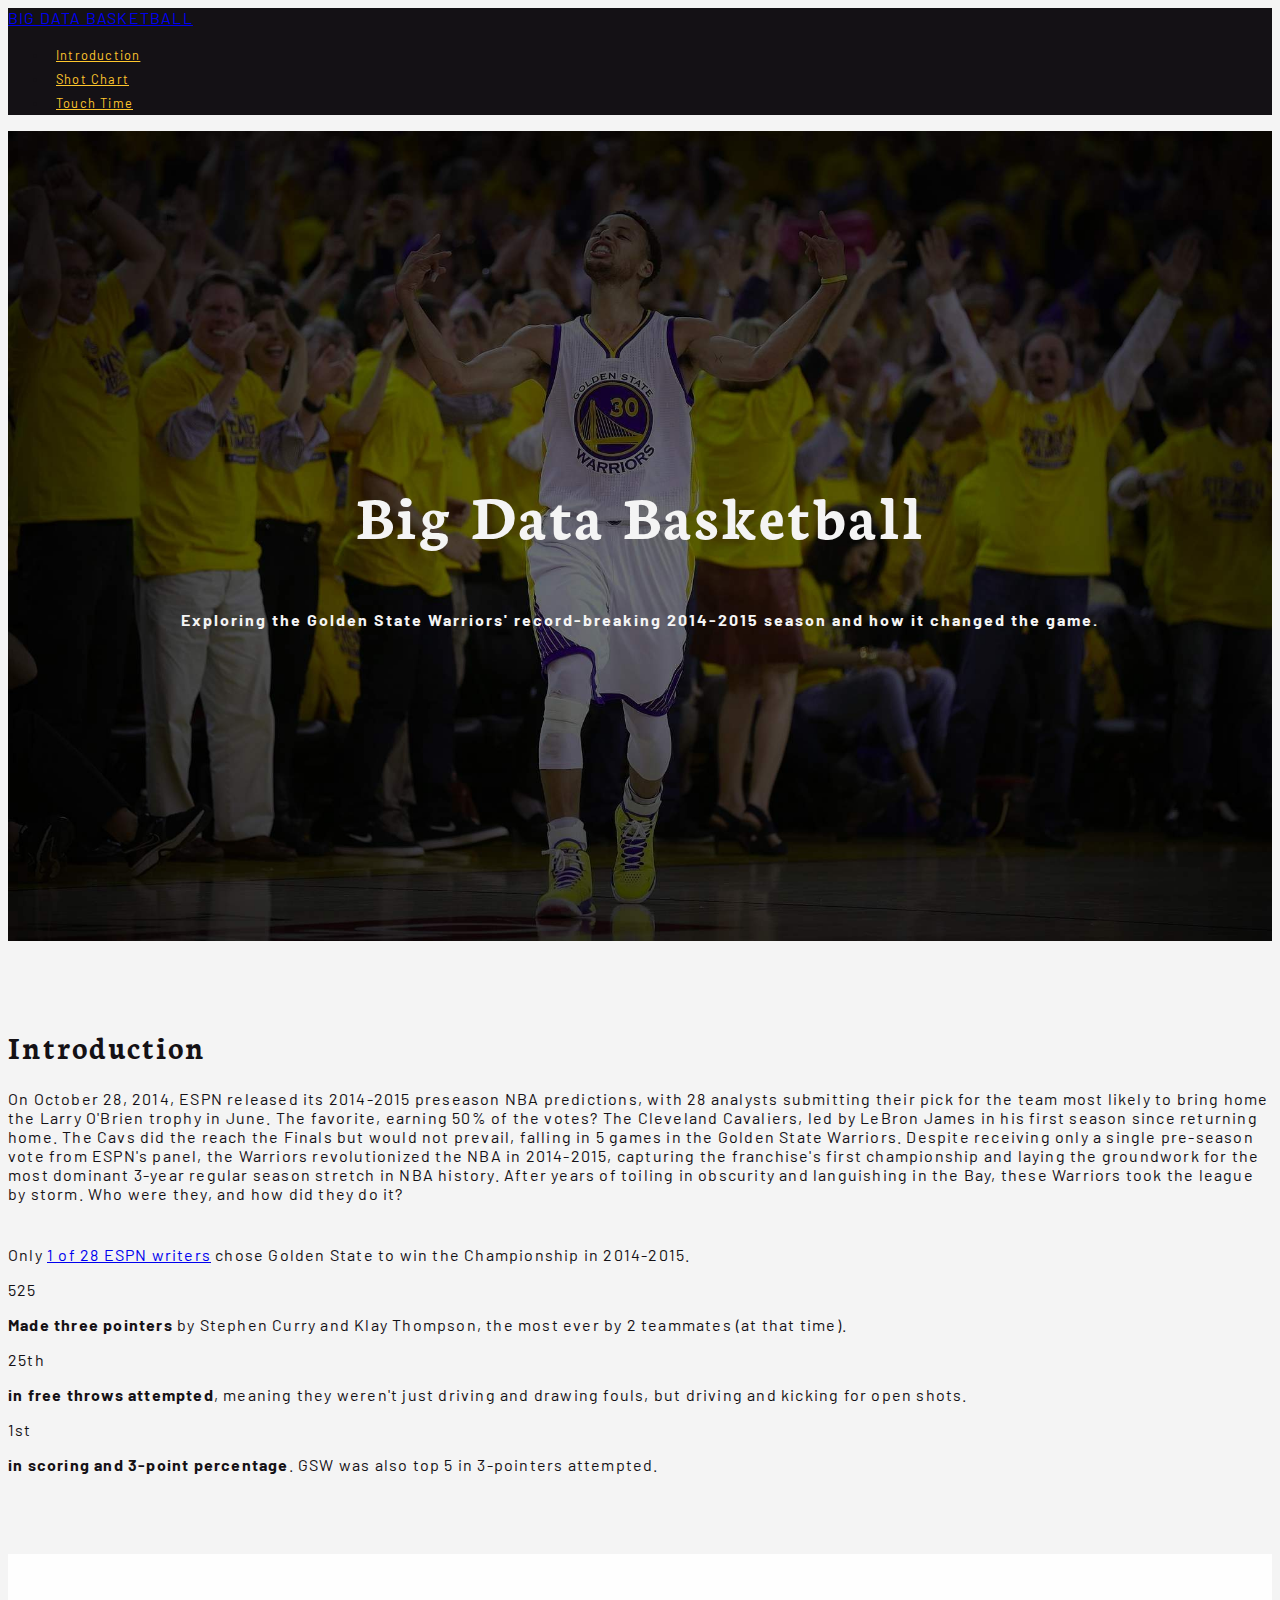
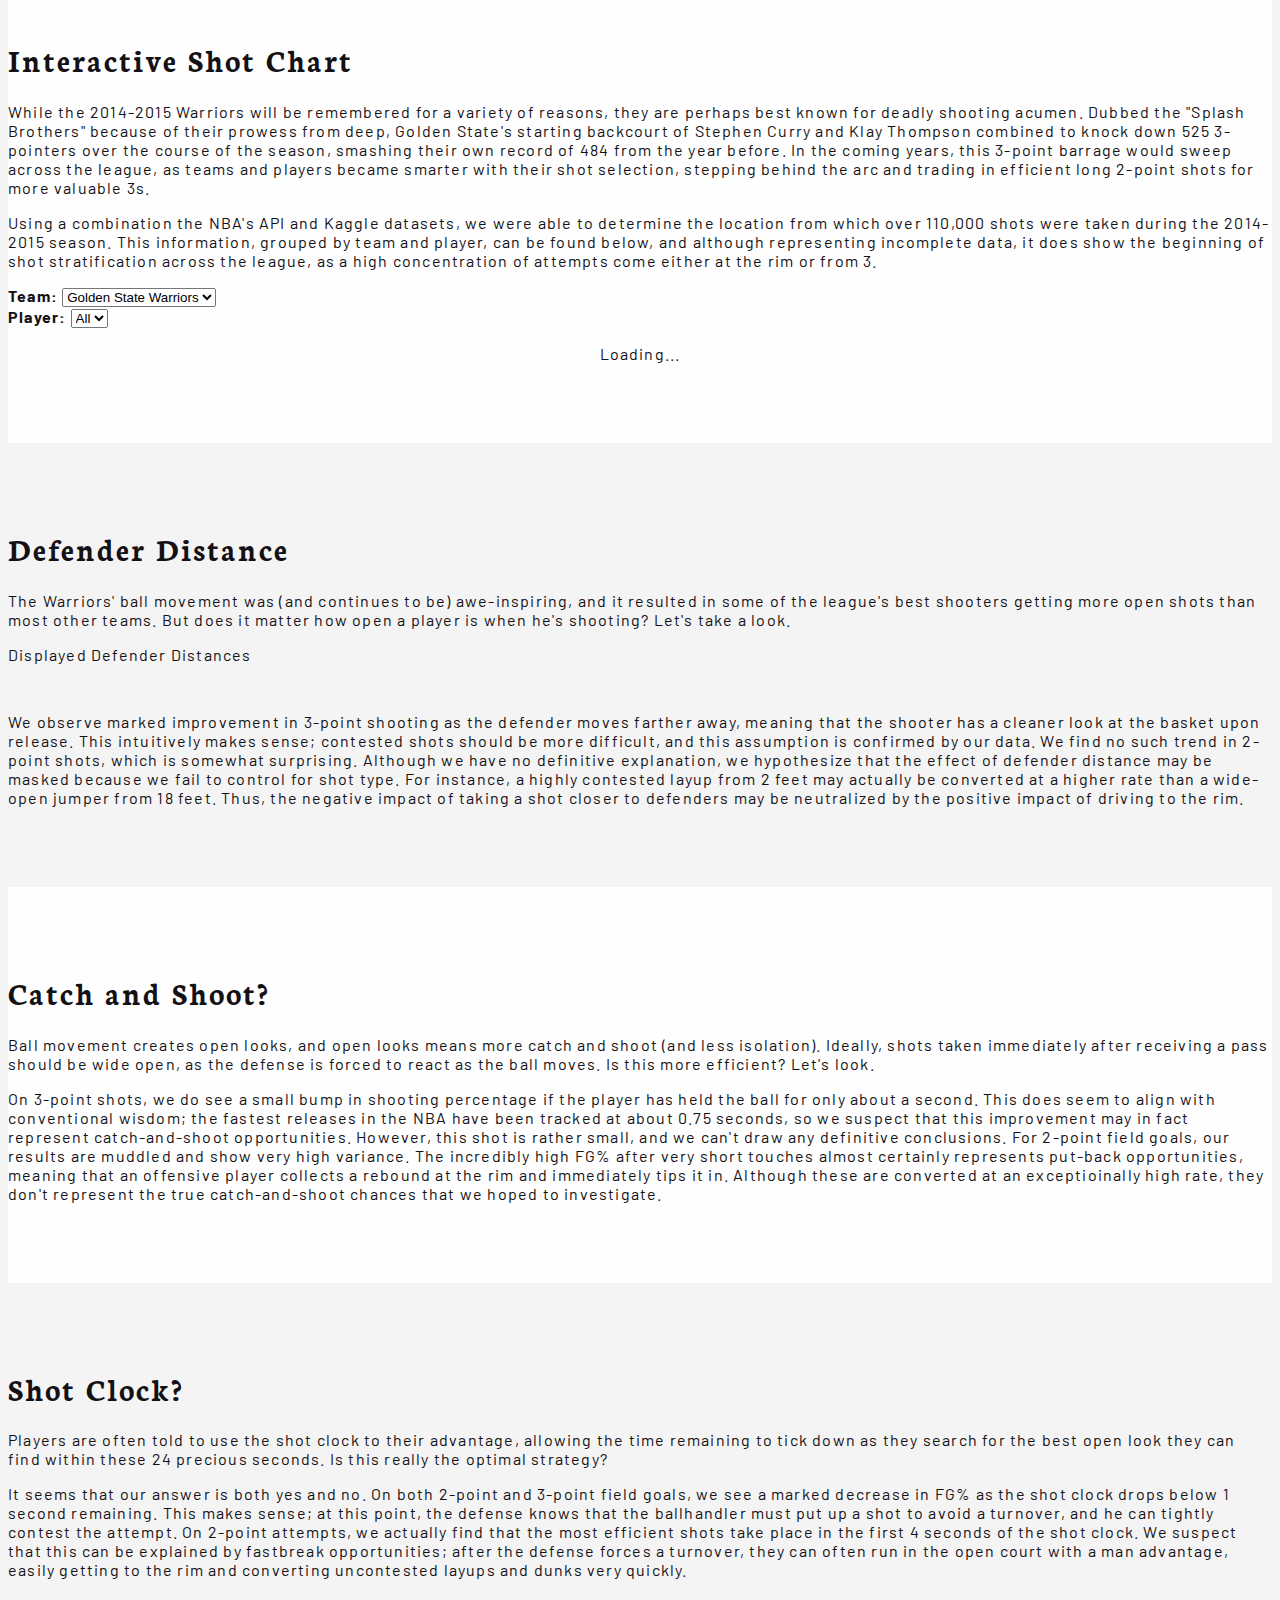
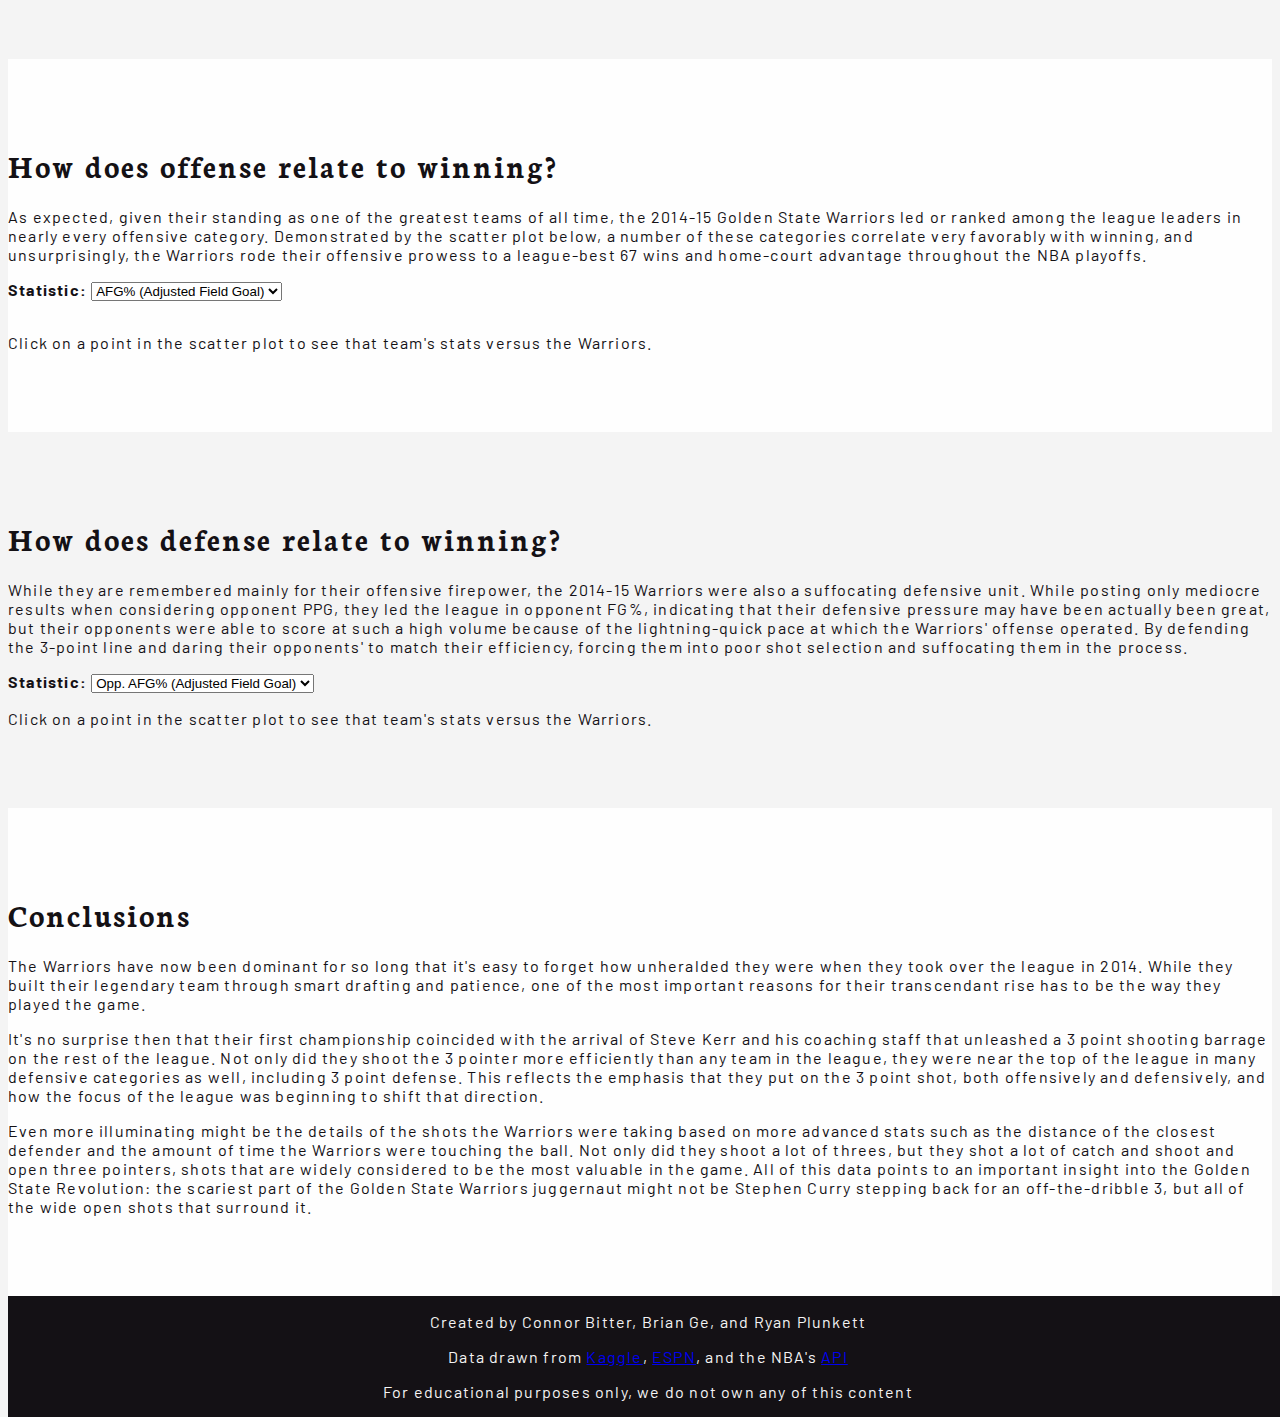
==== commit ddf5686b: "Added conclusion" ====
--- a/index.html
+++ b/index.html
@@ -20,33 +20,25 @@
 </head>
 <body data-spy="scroll" data-target="#main-nav" data-offset="0">
 
+  <nav class="navbar sticky-top navbar-dark" id="main-nav">
+    <a class="navbar-brand" href="#top-container">BIG DATA BASKETBALL</a>
+      <ul class="nav nav-pills">
+        <li class="nav-item">
+          <a class="nav-link" href="#intro">Introduction</a>
+        </li>
+        <li class="nav-item">
+          <a class="nav-link" href="#shot-chart">Shot Chart</a>
+        </li>
+        <li class="nav-item">
+          <a class="nav-link" href="#touch-time">Touch Time</a>
+        </li>
+      </ul>
+  </nav>
+
   <div id="top-container">
     <h1>Big Data Basketball</h1>
     <h2>Exploring the Golden State Warriors' record-breaking 2014-2015 season and how it changed the game.</h2>
   </div>
-  
-  <nav class="navbar sticky-top navbar-dark" id="main-nav">
-    <ul class="nav nav-tabs nav-fill">
-      <li class="nav-item">
-        <a class="nav-link nav-item" href="#intro">Introduction</a>
-      </li>
-      <li class="nav-item">
-        <a class="nav-link nav-item" href="#shot-chart">Shot Chart</a>
-      </li>
-      <li class="nav-item">
-        <a class="nav-link nav-item" href="#def-distance">Defender Distance</a>
-      </li>
-      <li class="nav-item">
-        <a class="nav-link nav-item" href="#touch-time">Touch Time</a>
-      </li>
-      <li class="nav-item">
-        <a class="nav-link nav-item" href="#offense-winning">Offense vs. Winning</a>
-      </li>
-      <li class="nav-item">
-        <a class="nav-link nav-item" href="#defense-winning">Defense vs. Winning</a>
-      </li>
-    </ul>
-  </nav>
 
     <!--  INTRODUCTION  -->
     <section id="intro">
@@ -54,7 +46,7 @@
         <h1>Introduction</h1>
         <div class="row align-items-center">
           <div class="col-lg-7">
-            <p>On October 28, 2014, ESPN released its 2014-15 preseason NBA predictions, with 28 analysts submitting their pick for the team most likely to bring home the Larry O'Brien trophy in June.  The favorite, earning 50% of the votes?  The Cleveland Cavaliers, led by LeBron James in his first season since returning home.  The Cavs did the reach the Finals but would not prevail, falling in 6 games to the Golden State Warriors.  Despite receiving only a single pre-season vote from ESPN's panel, the Warriors revolutionized the NBA in 2014-15, capturing the franchise's first championship and laying the groundwork for the most dominant 3-year regular season stretch in NBA history.  After years of toiling in obscurity and languishing in the Bay, these Warriors took the league by storm.  Who were they, and how did they do it?</p>
+            <p>On October 28, 2014, ESPN released its 2014-2015 preseason NBA predictions, with 28 analysts submitting their pick for the team most likely to bring home the Larry O'Brien trophy in June.  The favorite, earning 50% of the votes?  The Cleveland Cavaliers, led by LeBron James in his first season since returning home.  The Cavs did the reach the Finals but would not prevail, falling in 5 games in the Golden State Warriors.  Despite receiving only a single pre-season vote from ESPN's panel, the Warriors revolutionized the NBA in 2014-2015, capturing the franchise's first championship and laying the groundwork for the most dominant 3-year regular season stretch in NBA history.  After years of toiling in obscurity and languishing in the Bay, these Warriors took the league by storm.  Who were they, and how did they do it?</p>
           </div>
           <div class="col-lg-5">
             <div class="text-center my-md-4" id="writer-vis">
@@ -85,9 +77,8 @@
         <div class="row">
           <div class="col-md-12">
             <h1>Interactive Shot Chart</h1>
-            <p>While the 2014-15 Warriors will be remembered for a variety of reasons, they are perhaps best known for their deadly shooting acumen.  Dubbed the "Splash Brothers" because of their prowess from deep, Golden State's starting backcourt of Stephen Curry and Klay Thompson combined to knock down 525 3-pointers over the course of the season, smashing their own record of 484 from the year before.  In the coming years, this 3-point barrage would sweep across the league, as teams and players became smarter with their shot selection, stepping behind the arc and trading inefficient long 2-point shots for more valuable 3s.</p>
-
-            <p>Using a combination the NBA's API and Kaggle datasets, we were able to determine the location from which over 110,000 shots were taken during the 2014-15 season.  This information, grouped by team and player, can be found below, and although representing incomplete data, it does show the beginning of shot stratification across the league, as a high concentration of attempts come either at the rim or from 3.</p>
+            <p>While the 2014-2015 Warriors will be remembered for a variety of reasons, they are perhaps best known for deadly shooting acumen.  Dubbed the "Splash Brothers" because of their prowess from deep, Golden State's starting backcourt of Stephen Curry and Klay Thompson combined to knock down 525 3-pointers over the course of the season, smashing their own record of 484 from the year before.  In the coming years, this 3-point barrage would sweep across the league, as teams and players became smarter with their shot selection, stepping behind the arc and trading in efficient long 2-point shots for more valuable 3s.</p>
+            <p>Using a combination the NBA's API and Kaggle datasets, we were able to determine the location from which over 110,000 shots were taken during the 2014-2015 season.  This information, grouped by team and player, can be found below, and although representing incomplete data, it does show the beginning of shot stratification across the league, as a high concentration of attempts come either at the rim or from 3.</p>
           </div>
         </div>
 
@@ -125,7 +116,7 @@
       </div>
     </section>
 
-    <section id="def-distance">
+    <section id="shot-distance">
       <div class="container">
         <div class="row">
           <div class="col-md-12">
@@ -185,7 +176,7 @@
         <div class="row">
           <div class="col-md-12">
 
-            <p>On 3-point shots, we do see a small bump in shooting percentage if the player has held the ball for only about a second.  This does seem to align with conventional wisdom; the fastest releases in the NBA have been tracked at about 0.75 seconds, so we suspect that this improvement may in fact represent catch-and-shoot opportunities.  However, this shot is rather small, and we can't draw any definitive conclusions.  For 2-point field goals, our results are muddled and show very high variance.  The incredibly high FG% after very short touches almost certainly represents put-back opportunities, meaning that an offensive player collects a rebound at the rim and immediately tips it in.  Although these are converted at an exceptionally high rate, they don't represent the true catch-and-shoot chances that we hoped to investigate.</p>
+            <p>On 3-point shots, we do see a small bump in shooting percentage if the player has held the ball for only about a second.  This does seem to align with conventional wisdom; the fastest releases in the NBA have been tracked at about 0.75 seconds, so we suspect that this improvement may in fact represent catch-and-shoot opportunities.  However, this shot is rather small, and we can't draw any definitive conclusions.  For 2-point field goals, our results are muddled and show very high variance.  The incredibly high FG% after very short touches almost certainly represents put-back opportunities, meaning that an offensive player collects a rebound at the rim and immediately tips it in.  Although these are converted at an exceptioinally high rate, they don't represent the true catch-and-shoot chances that we hoped to investigate.</p>
 
           </div>
         </div>
@@ -225,8 +216,26 @@
       </div>
     </section>
 
+    <!--  TEAM AVG DEFENDER DISTANCE VS WINNING PERCENTAGE  -->
+<!--     <section id="win-percentage">
+      <div class="container">
+        <div class="row">
+          <div class="col-md-12">
+            <h1>Defender Distance and Winning</h1>
+
+            <p>We suspect that better teams create more open shots, and that this effect will be observable in the average closest defender distance at the time of their field goal attempts.  We haven't had time to label this visualization or really investigate it yet, but we hope that the shorter bars will represent better teams, supporting our hypothesis.</p>
+          </div>
+        </div>
+        <div class="row">
+              <div class="col-lg-6">
+                <div class="vis" id="open-shot"></div>
+              </div>
+        </div>
+      </div>
+    </section> -->
+
     <!--  SCATTER PLOTS  -->
-    <section id="offense-winning">
+    <section id="winning-relationships">
       <div class="container">
         <div class="row">
           <div class="col-md-12">
@@ -241,34 +250,30 @@
                 <option value="AFG% (Adjusted Field Goal)" selected="selected">AFG% (Adjusted Field Goal)</option>
               </select>
             <div class="vis" id="scatter-plot"></div>
-          </div>
-          <div class="col-lg-6">
-            <div id="logos">
-              <img src="images/logos/golden state warriors.png" class="logo-comparison">
-              <p id="logos-text" class="small">Click on a point in the scatter plot to see that team's stats versus the Warriors.</p>
-              <img src="" class="logo-comparison" id="logo-comparison-other">
-            </div>
+            <p class="small">Click on a point in the scatter plot to see that team's stats versus the Warriors.</p>
+          </div>
+          <div class="col-lg-6">
             <table class="table" id="scatter-table">
               <tr>
                 <th>Stat</th>
+                <th id="table-team"></th>
+                <th>Rank</th>
                 <th>Golden State Warriors</th>
                 <th>Rank</th>
-                <th id="table-team"></th>
-                <th>Rank</th>
               </tr>
               <tr>
                 <td>Record</td>
+                <td id="table-record"></td>
+                <td id="table-record-rank"></td>
                 <td id="gsw-record"></td>
                 <td id="gsw-record-rank"></td>
-                <td id="table-record"></td>
-                <td id="table-record-rank"></td>
               </tr>
               <tr>
                 <td id="table-selected-stat"></td>
+                <td id="table-stat"></td>
+                <td id="table-stat-rank"></td>
                 <td id="gsw-stat"></td>
                 <td id="gsw-stat-rank"></td>
-                <td id="table-stat"></td>
-                <td id="table-stat-rank"></td>
               </tr>
             </table>
           </div>
@@ -277,12 +282,12 @@
     </section>
 
     <!--  SCATTER PLOTS  -->
-    <section id="defense-winning">
+    <section id="defense-winning-relationships">
       <div class="container">
         <div class="row">
           <div class="col-md-12">
             <h1>How does defense relate to winning?</h1>
-            <p>While they are remembered mainly for their offensive firepower, the 2014-15 Warriors were also a suffocating defensive unit.  While posting only mediocre results when considering opponent PPG, they led the league in opponent FG%, indicating that their defensive pressure may have been actually been great, but their opponents were able to score at such a high volume because of the lightning-quick pace at which the Warriors' offense operated.  By defending the 3-point line and daring their opponents' to match their efficiency, the Warriors forced teams into poor shot selection and suffocated them in the process.</p>
+            <p>While they are remembered mainly for their offensive firepower, the 2014-15 Warriors were also a suffocating defensive unit.  While posting only mediocre results when considering opponent PPG, they led the league in opponent FG%, indicating that their defensive pressure may have been actually been great, but their opponents were able to score at such a high volume because of the lightning-quick pace at which the Warriors' offense operated.  By defending the 3-point line and daring their opponents' to match their efficiency, forcing them into poor shot selection and suffocating them in the process.</p>
           </div>
         </div>
         <div class="row align-items-center">
@@ -292,36 +297,46 @@
               <option value="Opp. AFG% (Adjusted Field Goal)" selected="selected">Opp. AFG% (Adjusted Field Goal)</option>
             </select>
             <div class="vis" id="defense-scatter-plot"></div>
-          </div>
-          <div class="col-lg-6">
-            <div id="def-logos">
-              <img src="images/logos/golden state warriors.png" class="logo-comparison">
-              <p id="def-logos-text" class="small">Click on a point in the scatter plot to see that team's stats versus the Warriors.</p>
-              <img src="" class="logo-comparison" id="def-logo-comparison-other">
-            </div>
+            <p class="small">Click on a point in the scatter plot to see that team's stats versus the Warriors.</p>
+          </div>
+          <div class="col-lg-6">
             <table class="table" id="defense-scatter-table">
               <tr>
                 <th>Stat</th>
+                <th id="defense-table-team"></th>
+                <th>Rank</th>
                 <th>Golden State Warriors</th>
                 <th>Rank</th>
-                <th id="defense-table-team"></th>
-                <th>Rank</th>
               </tr>
               <tr>
                 <td>Record</td>
+                <td id="defense-table-record"></td>
+                <td id="defense-table-record-rank"></td>
                 <td id="defense-gsw-record"></td>
                 <td id="defense-gsw-record-rank"></td>
-                <td id="defense-table-record"></td>
-                <td id="defense-table-record-rank"></td>
               </tr>
               <tr>
                 <td id="defense-table-selected-stat"></td>
+                <td id="defense-table-stat"></td>
+                <td id="defense-table-stat-rank"></td>
                 <td id="defense-gsw-stat"></td>
                 <td id="defense-gsw-stat-rank"></td>
-                <td id="defense-table-stat"></td>
-                <td id="defense-table-stat-rank"></td>
               </tr>
             </table>
+          </div>
+        </div>
+      </div>
+    </section>
+
+    <!--  SCATTER PLOTS  -->
+    <section id="conclusion">
+      <div class="container">
+        <div class="row">
+          <div class="col-md-12">
+            <h1>Conclusions</h1>
+            <p>The Warriors have now been dominant for so long that it's easy to forget how unheralded they were when they took over the league in 2014. While they built their legendary team through smart drafting and patience, one of the most important reasons for their transcendant rise has to be the way they played the game.</p>
+            <p>It's no surprise then that their first championship coincided with the arrival of Steve Kerr and his coaching staff that unleashed a 3 point shooting barrage on the rest of the league. Not only did they shoot the 3 pointer more efficiently than any team in the league, they were near the top of the league in many defensive categories as well, including 3 point defense. This reflects the emphasis that they put on the 3 point shot, both offensively and defensively, and how the focus of the league was beginning to shift that direction.</p>
+            <p>Even more illuminating might be the details of the shots the Warriors were taking based on more advanced stats such as the distance of the closest defender and the amount of time the Warriors were touching the ball. Not only did they shoot a lot of threes, but they shot a lot of catch and shoot and open three pointers, shots that are widely considered to be the most valuable in the game. All of this data points to an important insight into the Golden State Revolution: the scariest part of the Golden State Warriors juggernaut might not be Stephen Curry stepping back for an off-the-dribble 3, but all of the wide open shots that surround it.</p>
           </div>
         </div>
       </div>
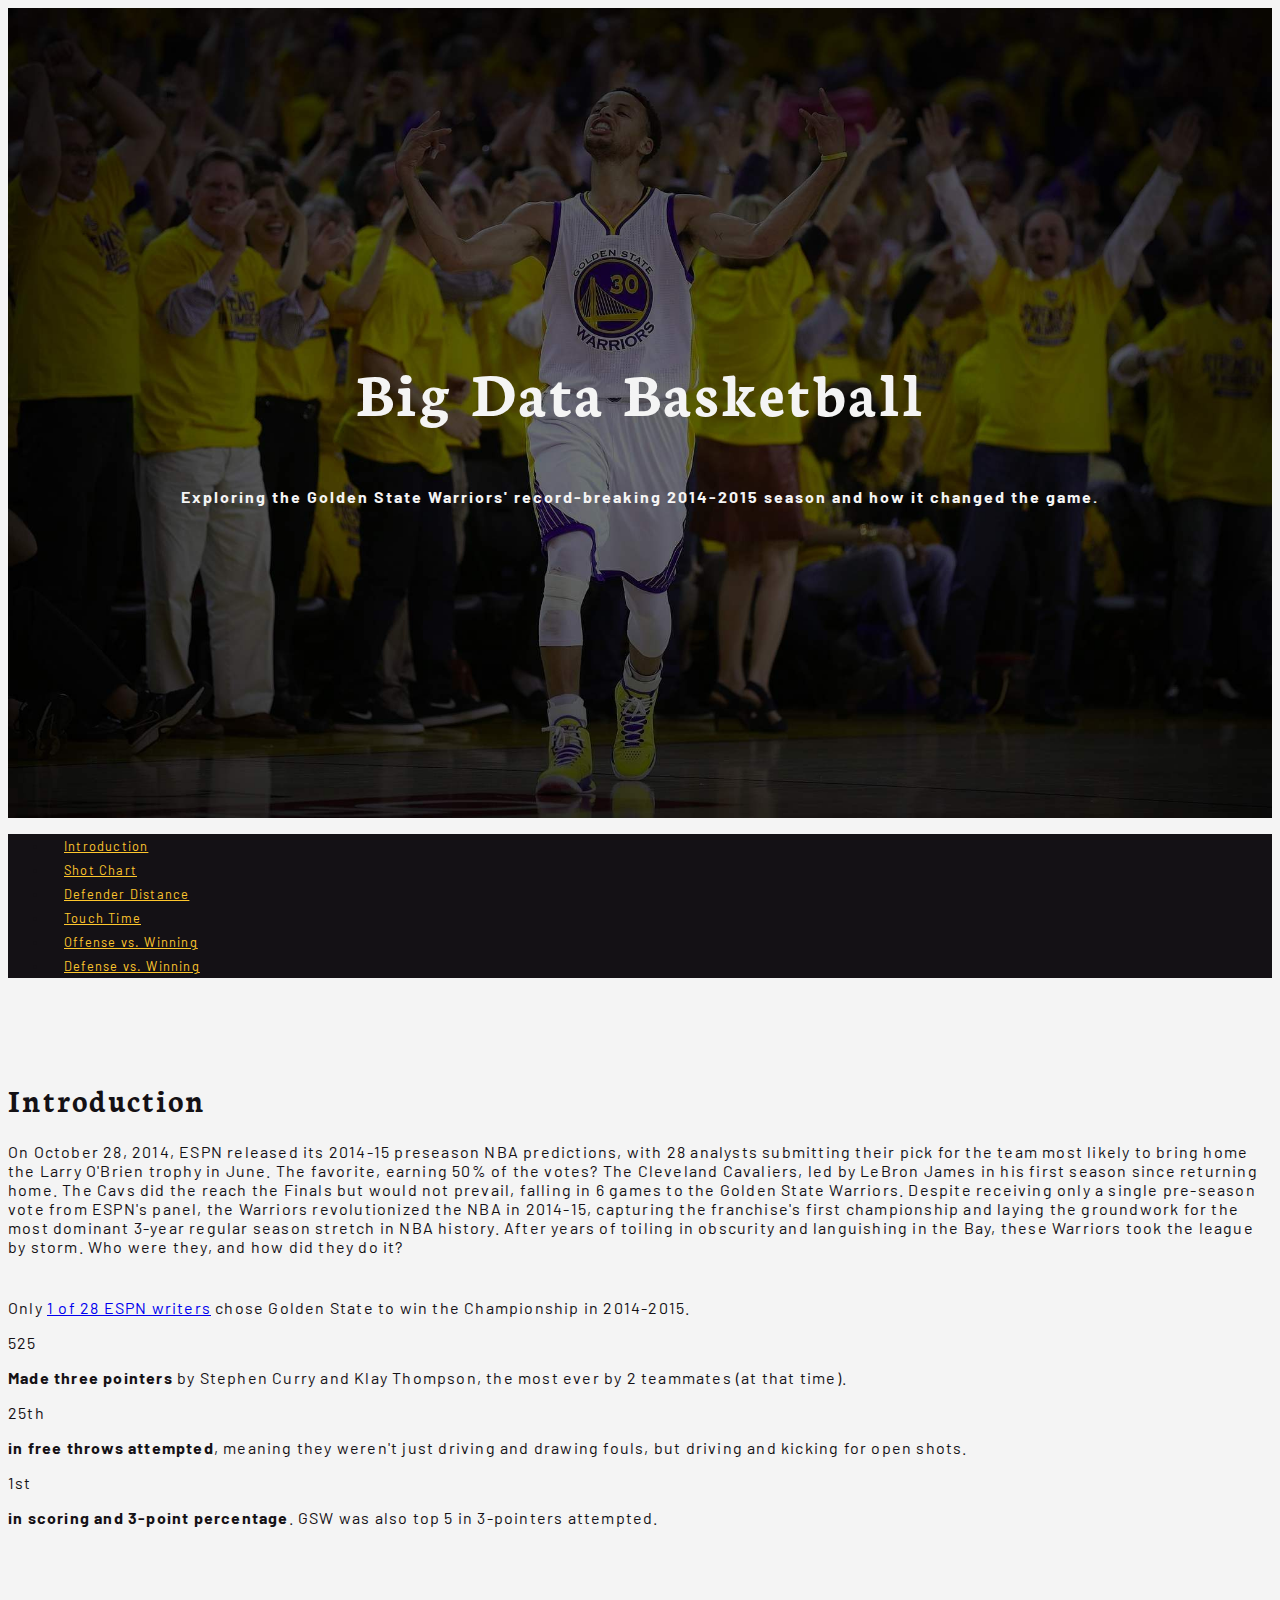
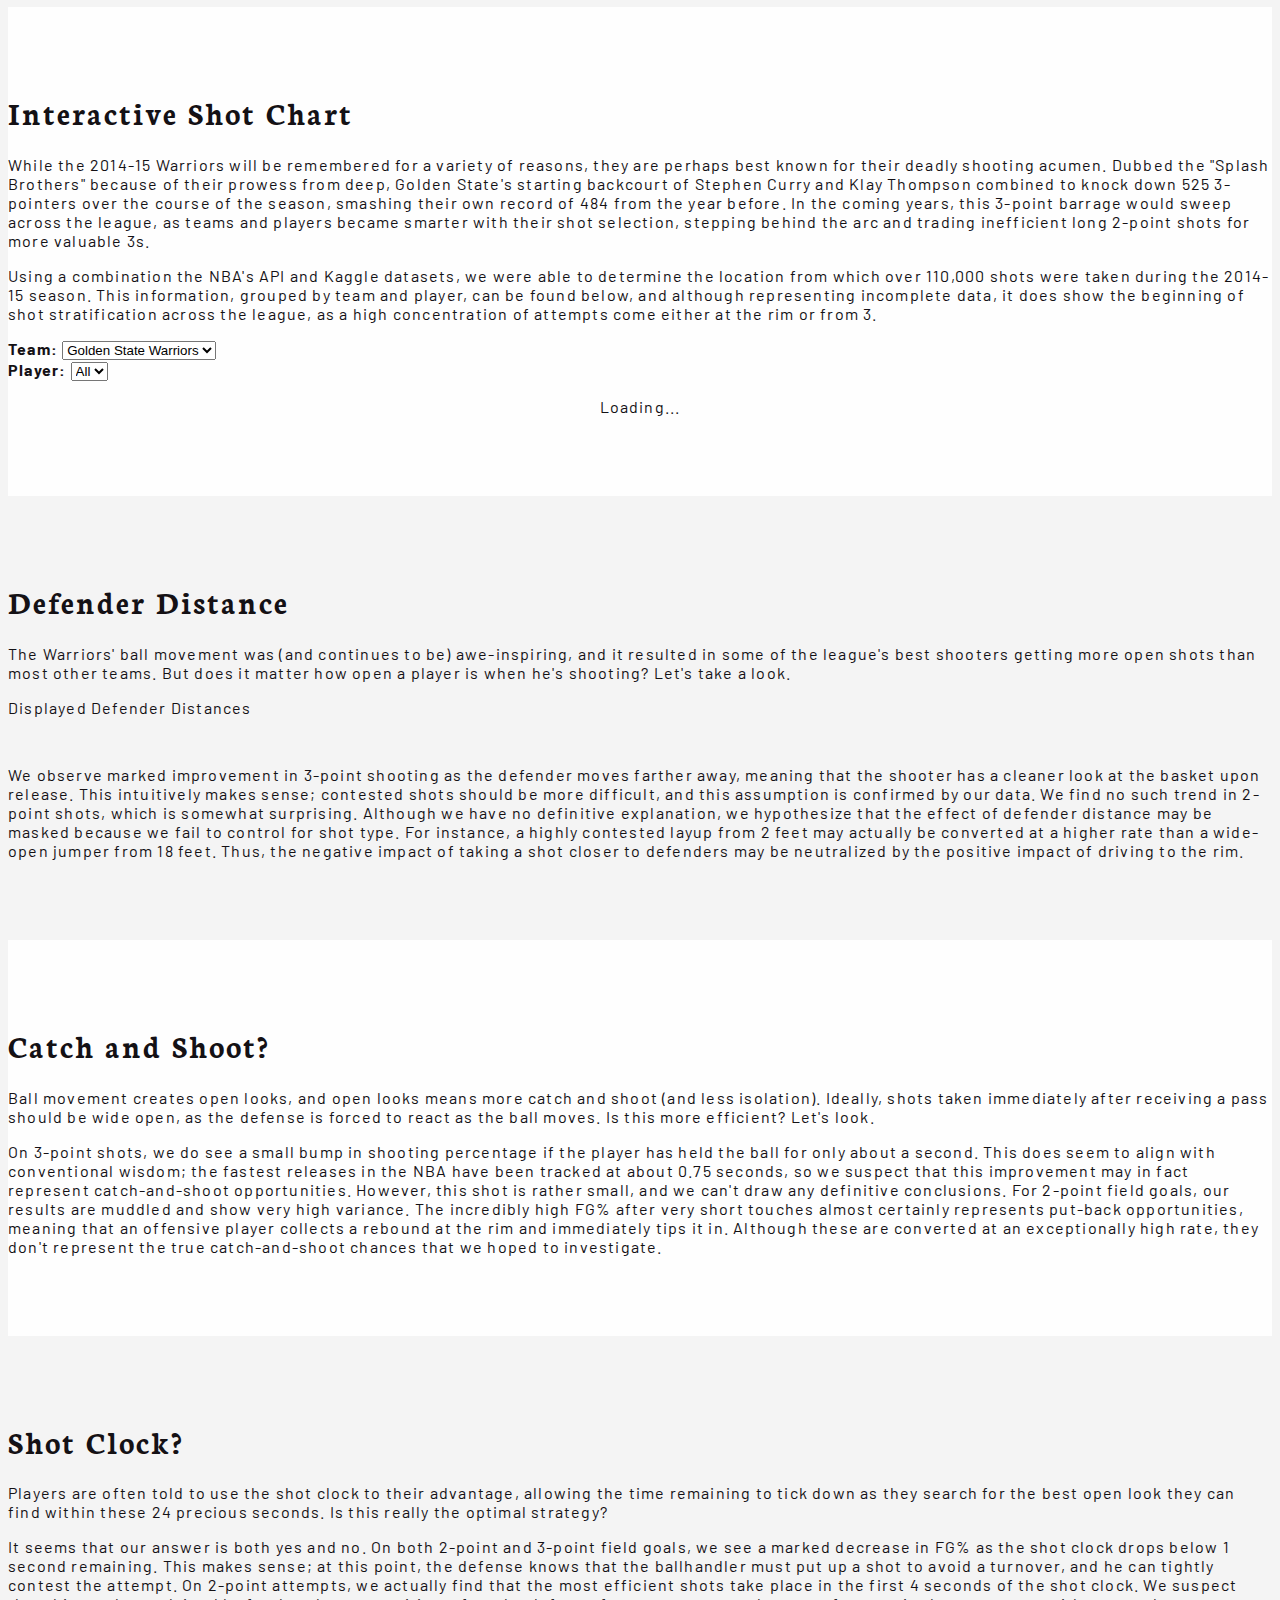
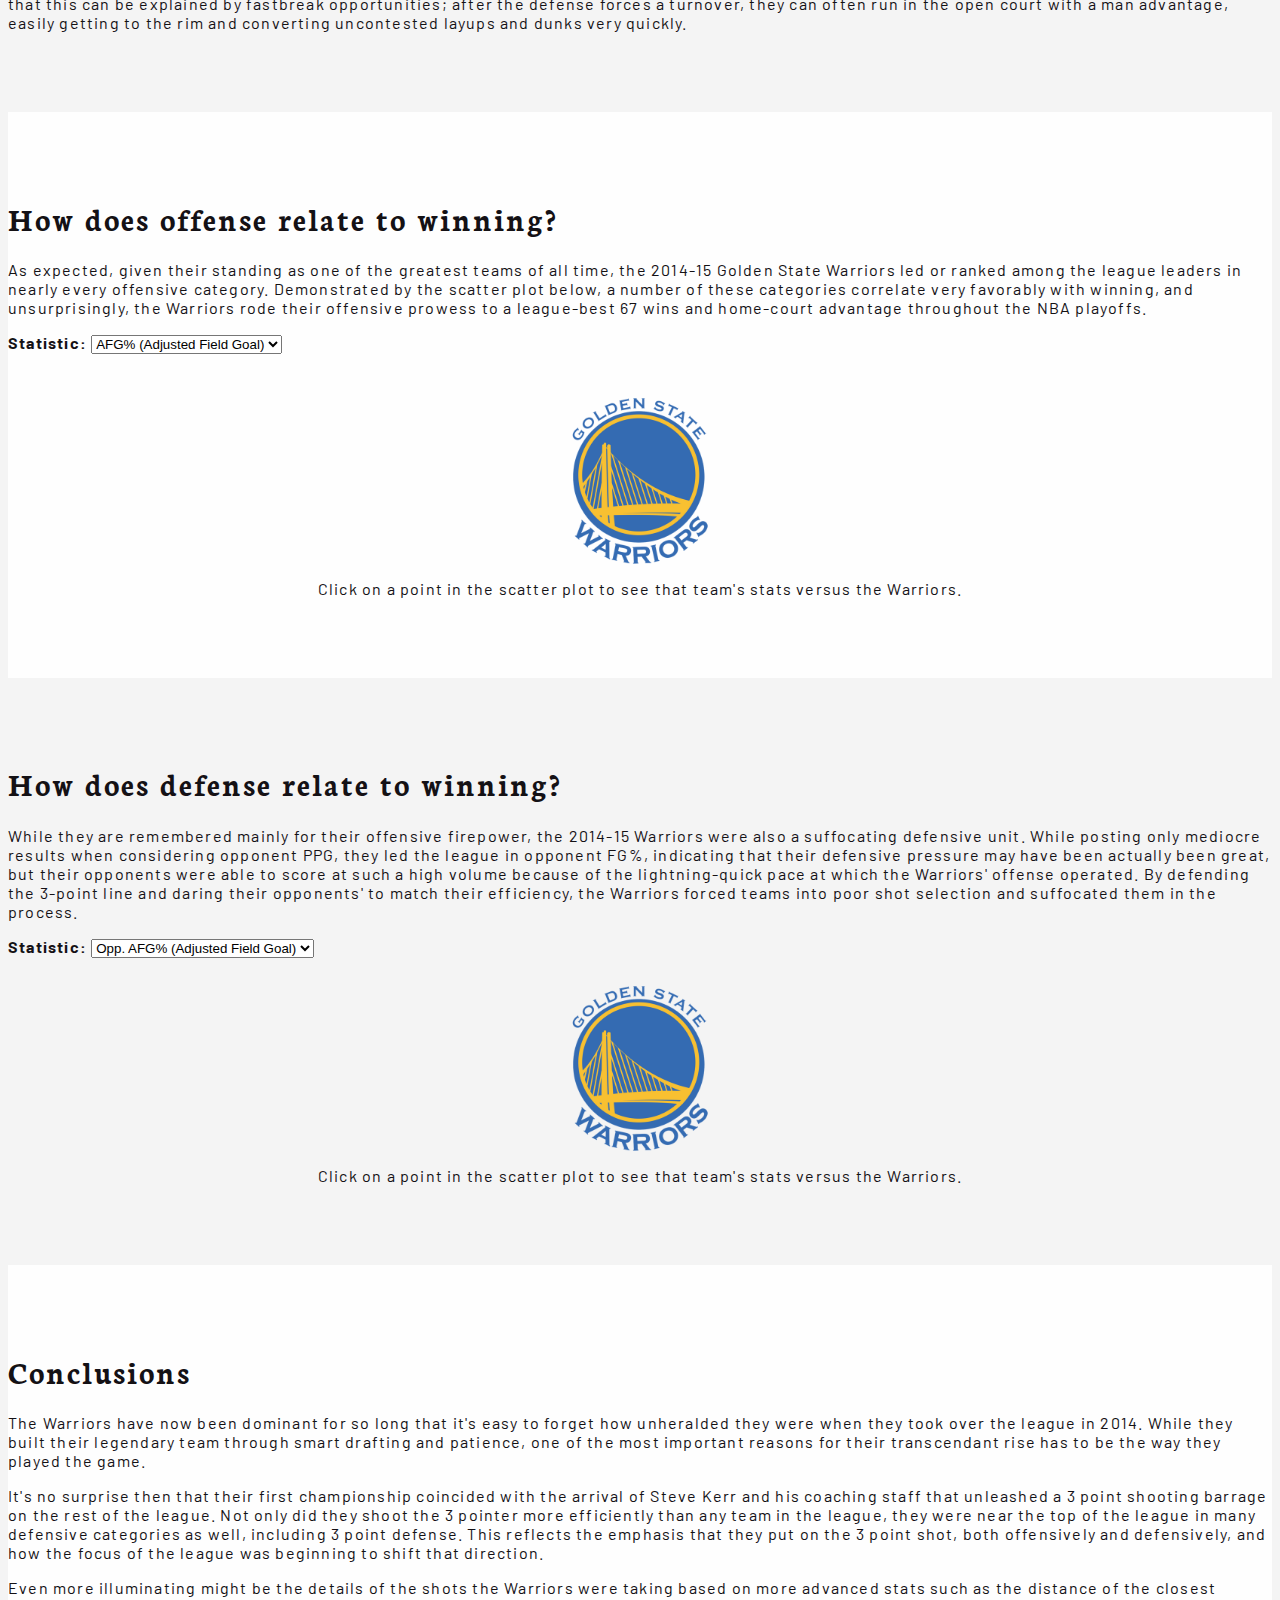
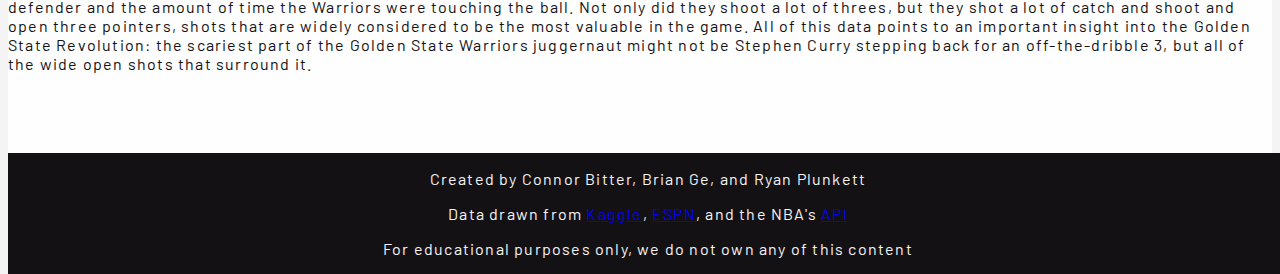
==== commit 4e77e29a: "Merge branch 'master' of https://github.com/connorbitter/VisualizingTheFloor" ====
--- a/index.html
+++ b/index.html
@@ -20,25 +20,33 @@
 </head>
 <body data-spy="scroll" data-target="#main-nav" data-offset="0">
 
-  <nav class="navbar sticky-top navbar-dark" id="main-nav">
-    <a class="navbar-brand" href="#top-container">BIG DATA BASKETBALL</a>
-      <ul class="nav nav-pills">
-        <li class="nav-item">
-          <a class="nav-link" href="#intro">Introduction</a>
-        </li>
-        <li class="nav-item">
-          <a class="nav-link" href="#shot-chart">Shot Chart</a>
-        </li>
-        <li class="nav-item">
-          <a class="nav-link" href="#touch-time">Touch Time</a>
-        </li>
-      </ul>
-  </nav>
-
   <div id="top-container">
     <h1>Big Data Basketball</h1>
     <h2>Exploring the Golden State Warriors' record-breaking 2014-2015 season and how it changed the game.</h2>
   </div>
+  
+  <nav class="navbar sticky-top navbar-dark" id="main-nav">
+    <ul class="nav nav-tabs nav-fill">
+      <li class="nav-item">
+        <a class="nav-link nav-item" href="#intro">Introduction</a>
+      </li>
+      <li class="nav-item">
+        <a class="nav-link nav-item" href="#shot-chart">Shot Chart</a>
+      </li>
+      <li class="nav-item">
+        <a class="nav-link nav-item" href="#def-distance">Defender Distance</a>
+      </li>
+      <li class="nav-item">
+        <a class="nav-link nav-item" href="#touch-time">Touch Time</a>
+      </li>
+      <li class="nav-item">
+        <a class="nav-link nav-item" href="#offense-winning">Offense vs. Winning</a>
+      </li>
+      <li class="nav-item">
+        <a class="nav-link nav-item" href="#defense-winning">Defense vs. Winning</a>
+      </li>
+    </ul>
+  </nav>
 
     <!--  INTRODUCTION  -->
     <section id="intro">
@@ -46,7 +54,7 @@
         <h1>Introduction</h1>
         <div class="row align-items-center">
           <div class="col-lg-7">
-            <p>On October 28, 2014, ESPN released its 2014-2015 preseason NBA predictions, with 28 analysts submitting their pick for the team most likely to bring home the Larry O'Brien trophy in June.  The favorite, earning 50% of the votes?  The Cleveland Cavaliers, led by LeBron James in his first season since returning home.  The Cavs did the reach the Finals but would not prevail, falling in 5 games in the Golden State Warriors.  Despite receiving only a single pre-season vote from ESPN's panel, the Warriors revolutionized the NBA in 2014-2015, capturing the franchise's first championship and laying the groundwork for the most dominant 3-year regular season stretch in NBA history.  After years of toiling in obscurity and languishing in the Bay, these Warriors took the league by storm.  Who were they, and how did they do it?</p>
+            <p>On October 28, 2014, ESPN released its 2014-15 preseason NBA predictions, with 28 analysts submitting their pick for the team most likely to bring home the Larry O'Brien trophy in June.  The favorite, earning 50% of the votes?  The Cleveland Cavaliers, led by LeBron James in his first season since returning home.  The Cavs did the reach the Finals but would not prevail, falling in 6 games to the Golden State Warriors.  Despite receiving only a single pre-season vote from ESPN's panel, the Warriors revolutionized the NBA in 2014-15, capturing the franchise's first championship and laying the groundwork for the most dominant 3-year regular season stretch in NBA history.  After years of toiling in obscurity and languishing in the Bay, these Warriors took the league by storm.  Who were they, and how did they do it?</p>
           </div>
           <div class="col-lg-5">
             <div class="text-center my-md-4" id="writer-vis">
@@ -77,8 +85,9 @@
         <div class="row">
           <div class="col-md-12">
             <h1>Interactive Shot Chart</h1>
-            <p>While the 2014-2015 Warriors will be remembered for a variety of reasons, they are perhaps best known for deadly shooting acumen.  Dubbed the "Splash Brothers" because of their prowess from deep, Golden State's starting backcourt of Stephen Curry and Klay Thompson combined to knock down 525 3-pointers over the course of the season, smashing their own record of 484 from the year before.  In the coming years, this 3-point barrage would sweep across the league, as teams and players became smarter with their shot selection, stepping behind the arc and trading in efficient long 2-point shots for more valuable 3s.</p>
-            <p>Using a combination the NBA's API and Kaggle datasets, we were able to determine the location from which over 110,000 shots were taken during the 2014-2015 season.  This information, grouped by team and player, can be found below, and although representing incomplete data, it does show the beginning of shot stratification across the league, as a high concentration of attempts come either at the rim or from 3.</p>
+            <p>While the 2014-15 Warriors will be remembered for a variety of reasons, they are perhaps best known for their deadly shooting acumen.  Dubbed the "Splash Brothers" because of their prowess from deep, Golden State's starting backcourt of Stephen Curry and Klay Thompson combined to knock down 525 3-pointers over the course of the season, smashing their own record of 484 from the year before.  In the coming years, this 3-point barrage would sweep across the league, as teams and players became smarter with their shot selection, stepping behind the arc and trading inefficient long 2-point shots for more valuable 3s.</p>
+
+            <p>Using a combination the NBA's API and Kaggle datasets, we were able to determine the location from which over 110,000 shots were taken during the 2014-15 season.  This information, grouped by team and player, can be found below, and although representing incomplete data, it does show the beginning of shot stratification across the league, as a high concentration of attempts come either at the rim or from 3.</p>
           </div>
         </div>
 
@@ -116,7 +125,7 @@
       </div>
     </section>
 
-    <section id="shot-distance">
+    <section id="def-distance">
       <div class="container">
         <div class="row">
           <div class="col-md-12">
@@ -176,7 +185,7 @@
         <div class="row">
           <div class="col-md-12">
 
-            <p>On 3-point shots, we do see a small bump in shooting percentage if the player has held the ball for only about a second.  This does seem to align with conventional wisdom; the fastest releases in the NBA have been tracked at about 0.75 seconds, so we suspect that this improvement may in fact represent catch-and-shoot opportunities.  However, this shot is rather small, and we can't draw any definitive conclusions.  For 2-point field goals, our results are muddled and show very high variance.  The incredibly high FG% after very short touches almost certainly represents put-back opportunities, meaning that an offensive player collects a rebound at the rim and immediately tips it in.  Although these are converted at an exceptioinally high rate, they don't represent the true catch-and-shoot chances that we hoped to investigate.</p>
+            <p>On 3-point shots, we do see a small bump in shooting percentage if the player has held the ball for only about a second.  This does seem to align with conventional wisdom; the fastest releases in the NBA have been tracked at about 0.75 seconds, so we suspect that this improvement may in fact represent catch-and-shoot opportunities.  However, this shot is rather small, and we can't draw any definitive conclusions.  For 2-point field goals, our results are muddled and show very high variance.  The incredibly high FG% after very short touches almost certainly represents put-back opportunities, meaning that an offensive player collects a rebound at the rim and immediately tips it in.  Although these are converted at an exceptionally high rate, they don't represent the true catch-and-shoot chances that we hoped to investigate.</p>
 
           </div>
         </div>
@@ -216,26 +225,8 @@
       </div>
     </section>
 
-    <!--  TEAM AVG DEFENDER DISTANCE VS WINNING PERCENTAGE  -->
-<!--     <section id="win-percentage">
-      <div class="container">
-        <div class="row">
-          <div class="col-md-12">
-            <h1>Defender Distance and Winning</h1>
-
-            <p>We suspect that better teams create more open shots, and that this effect will be observable in the average closest defender distance at the time of their field goal attempts.  We haven't had time to label this visualization or really investigate it yet, but we hope that the shorter bars will represent better teams, supporting our hypothesis.</p>
-          </div>
-        </div>
-        <div class="row">
-              <div class="col-lg-6">
-                <div class="vis" id="open-shot"></div>
-              </div>
-        </div>
-      </div>
-    </section> -->
-
     <!--  SCATTER PLOTS  -->
-    <section id="winning-relationships">
+    <section id="offense-winning">
       <div class="container">
         <div class="row">
           <div class="col-md-12">
@@ -250,30 +241,34 @@
                 <option value="AFG% (Adjusted Field Goal)" selected="selected">AFG% (Adjusted Field Goal)</option>
               </select>
             <div class="vis" id="scatter-plot"></div>
-            <p class="small">Click on a point in the scatter plot to see that team's stats versus the Warriors.</p>
-          </div>
-          <div class="col-lg-6">
+          </div>
+          <div class="col-lg-6">
+            <div id="logos">
+              <img src="images/logos/golden state warriors.png" class="logo-comparison">
+              <p id="logos-text" class="small">Click on a point in the scatter plot to see that team's stats versus the Warriors.</p>
+              <img src="" class="logo-comparison" id="logo-comparison-other">
+            </div>
             <table class="table" id="scatter-table">
               <tr>
                 <th>Stat</th>
+                <th>Golden State Warriors</th>
+                <th>Rank</th>
                 <th id="table-team"></th>
                 <th>Rank</th>
-                <th>Golden State Warriors</th>
-                <th>Rank</th>
               </tr>
               <tr>
                 <td>Record</td>
+                <td id="gsw-record"></td>
+                <td id="gsw-record-rank"></td>
                 <td id="table-record"></td>
                 <td id="table-record-rank"></td>
-                <td id="gsw-record"></td>
-                <td id="gsw-record-rank"></td>
               </tr>
               <tr>
                 <td id="table-selected-stat"></td>
+                <td id="gsw-stat"></td>
+                <td id="gsw-stat-rank"></td>
                 <td id="table-stat"></td>
                 <td id="table-stat-rank"></td>
-                <td id="gsw-stat"></td>
-                <td id="gsw-stat-rank"></td>
               </tr>
             </table>
           </div>
@@ -282,12 +277,12 @@
     </section>
 
     <!--  SCATTER PLOTS  -->
-    <section id="defense-winning-relationships">
+    <section id="defense-winning">
       <div class="container">
         <div class="row">
           <div class="col-md-12">
             <h1>How does defense relate to winning?</h1>
-            <p>While they are remembered mainly for their offensive firepower, the 2014-15 Warriors were also a suffocating defensive unit.  While posting only mediocre results when considering opponent PPG, they led the league in opponent FG%, indicating that their defensive pressure may have been actually been great, but their opponents were able to score at such a high volume because of the lightning-quick pace at which the Warriors' offense operated.  By defending the 3-point line and daring their opponents' to match their efficiency, forcing them into poor shot selection and suffocating them in the process.</p>
+            <p>While they are remembered mainly for their offensive firepower, the 2014-15 Warriors were also a suffocating defensive unit.  While posting only mediocre results when considering opponent PPG, they led the league in opponent FG%, indicating that their defensive pressure may have been actually been great, but their opponents were able to score at such a high volume because of the lightning-quick pace at which the Warriors' offense operated.  By defending the 3-point line and daring their opponents' to match their efficiency, the Warriors forced teams into poor shot selection and suffocated them in the process.</p>
           </div>
         </div>
         <div class="row align-items-center">
@@ -297,30 +292,34 @@
               <option value="Opp. AFG% (Adjusted Field Goal)" selected="selected">Opp. AFG% (Adjusted Field Goal)</option>
             </select>
             <div class="vis" id="defense-scatter-plot"></div>
-            <p class="small">Click on a point in the scatter plot to see that team's stats versus the Warriors.</p>
-          </div>
-          <div class="col-lg-6">
+          </div>
+          <div class="col-lg-6">
+            <div id="def-logos">
+              <img src="images/logos/golden state warriors.png" class="logo-comparison">
+              <p id="def-logos-text" class="small">Click on a point in the scatter plot to see that team's stats versus the Warriors.</p>
+              <img src="" class="logo-comparison" id="def-logo-comparison-other">
+            </div>
             <table class="table" id="defense-scatter-table">
               <tr>
                 <th>Stat</th>
+                <th>Golden State Warriors</th>
+                <th>Rank</th>
                 <th id="defense-table-team"></th>
                 <th>Rank</th>
-                <th>Golden State Warriors</th>
-                <th>Rank</th>
               </tr>
               <tr>
                 <td>Record</td>
+                <td id="defense-gsw-record"></td>
+                <td id="defense-gsw-record-rank"></td>
                 <td id="defense-table-record"></td>
                 <td id="defense-table-record-rank"></td>
-                <td id="defense-gsw-record"></td>
-                <td id="defense-gsw-record-rank"></td>
               </tr>
               <tr>
                 <td id="defense-table-selected-stat"></td>
+                <td id="defense-gsw-stat"></td>
+                <td id="defense-gsw-stat-rank"></td>
                 <td id="defense-table-stat"></td>
                 <td id="defense-table-stat-rank"></td>
-                <td id="defense-gsw-stat"></td>
-                <td id="defense-gsw-stat-rank"></td>
               </tr>
             </table>
           </div>
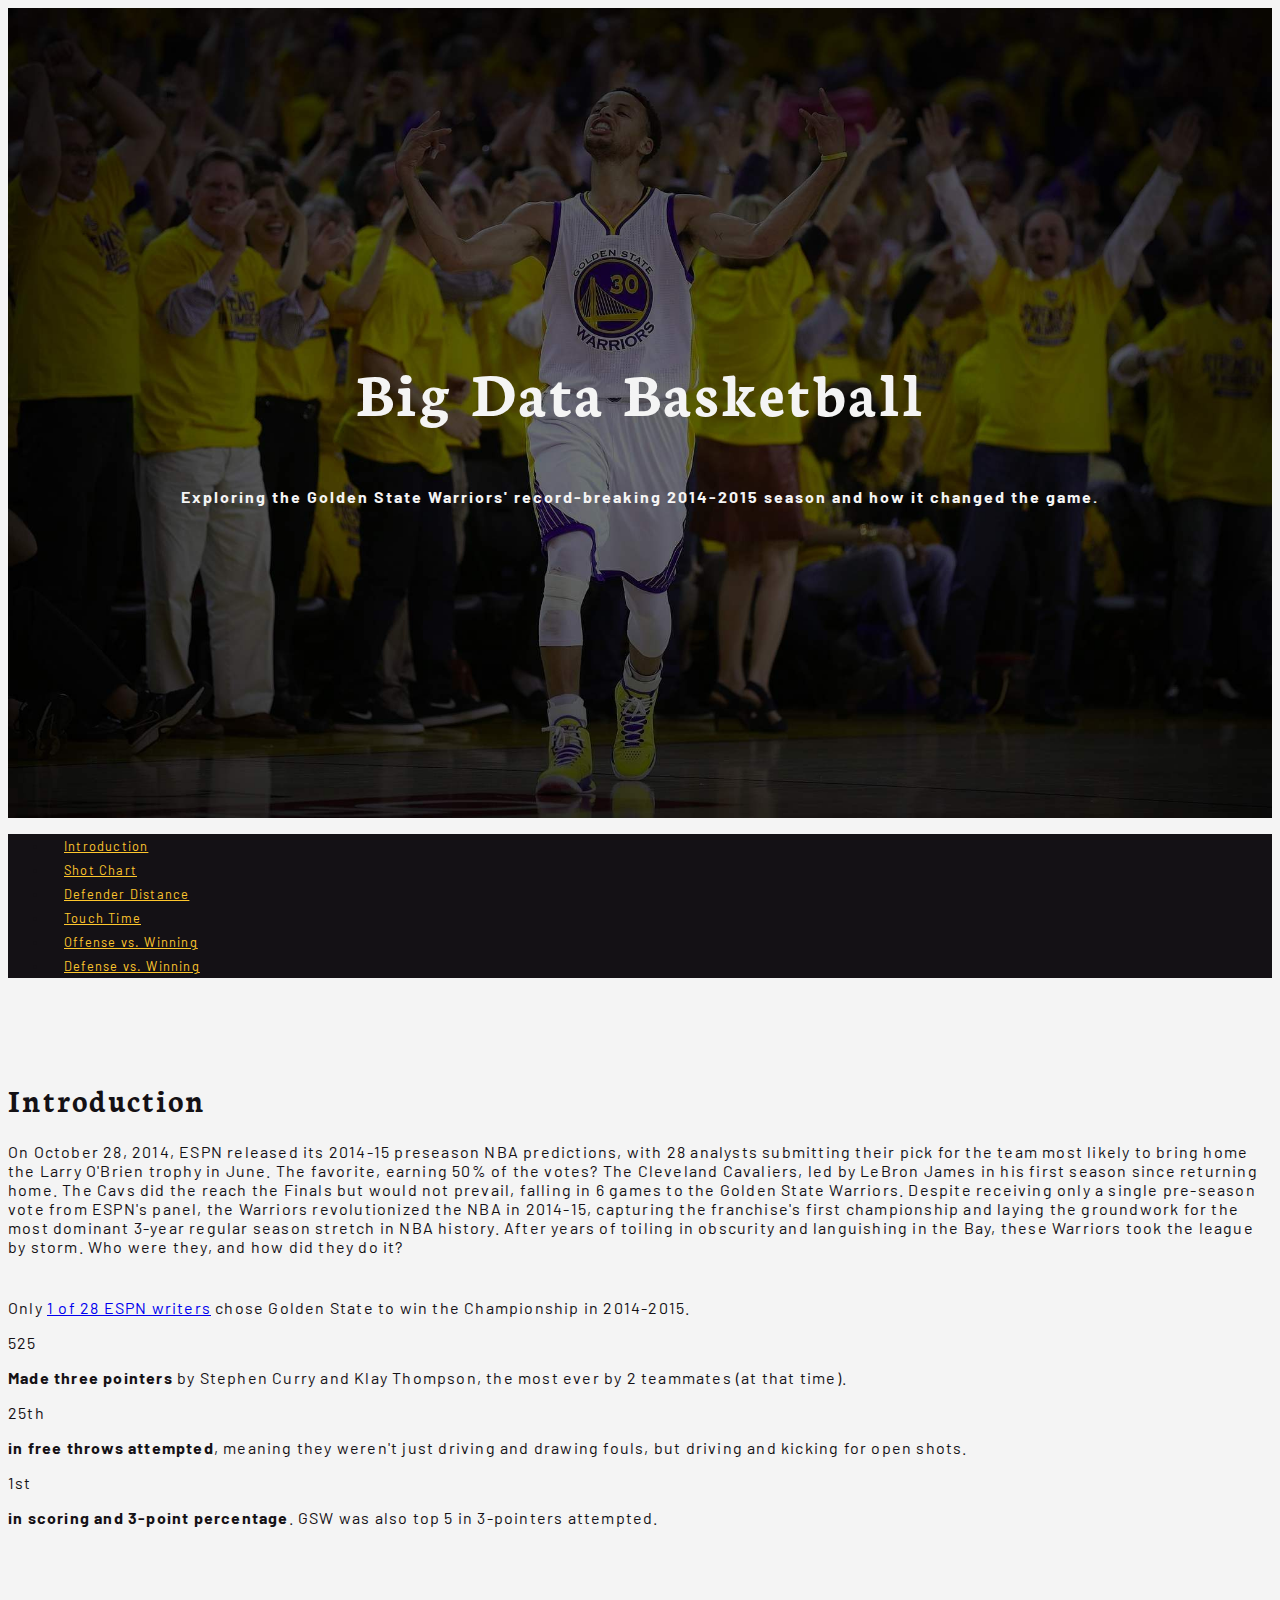
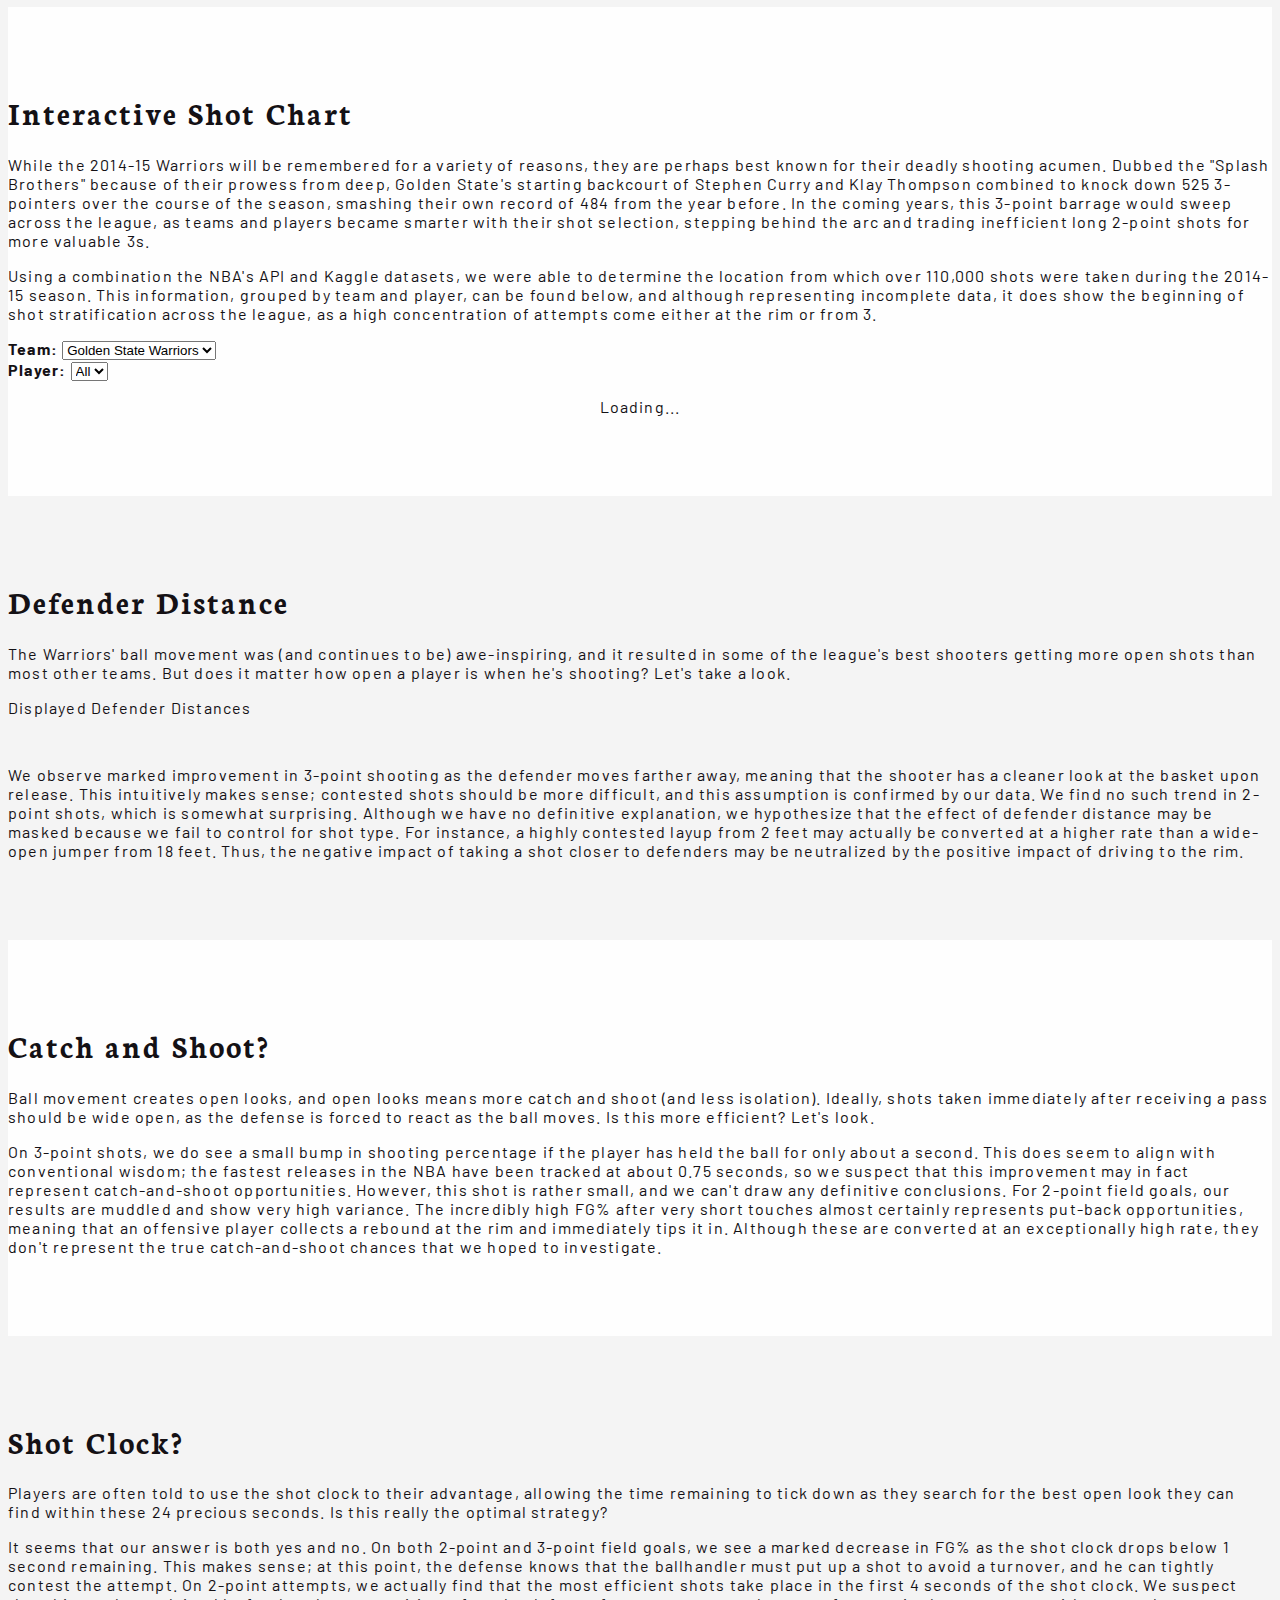
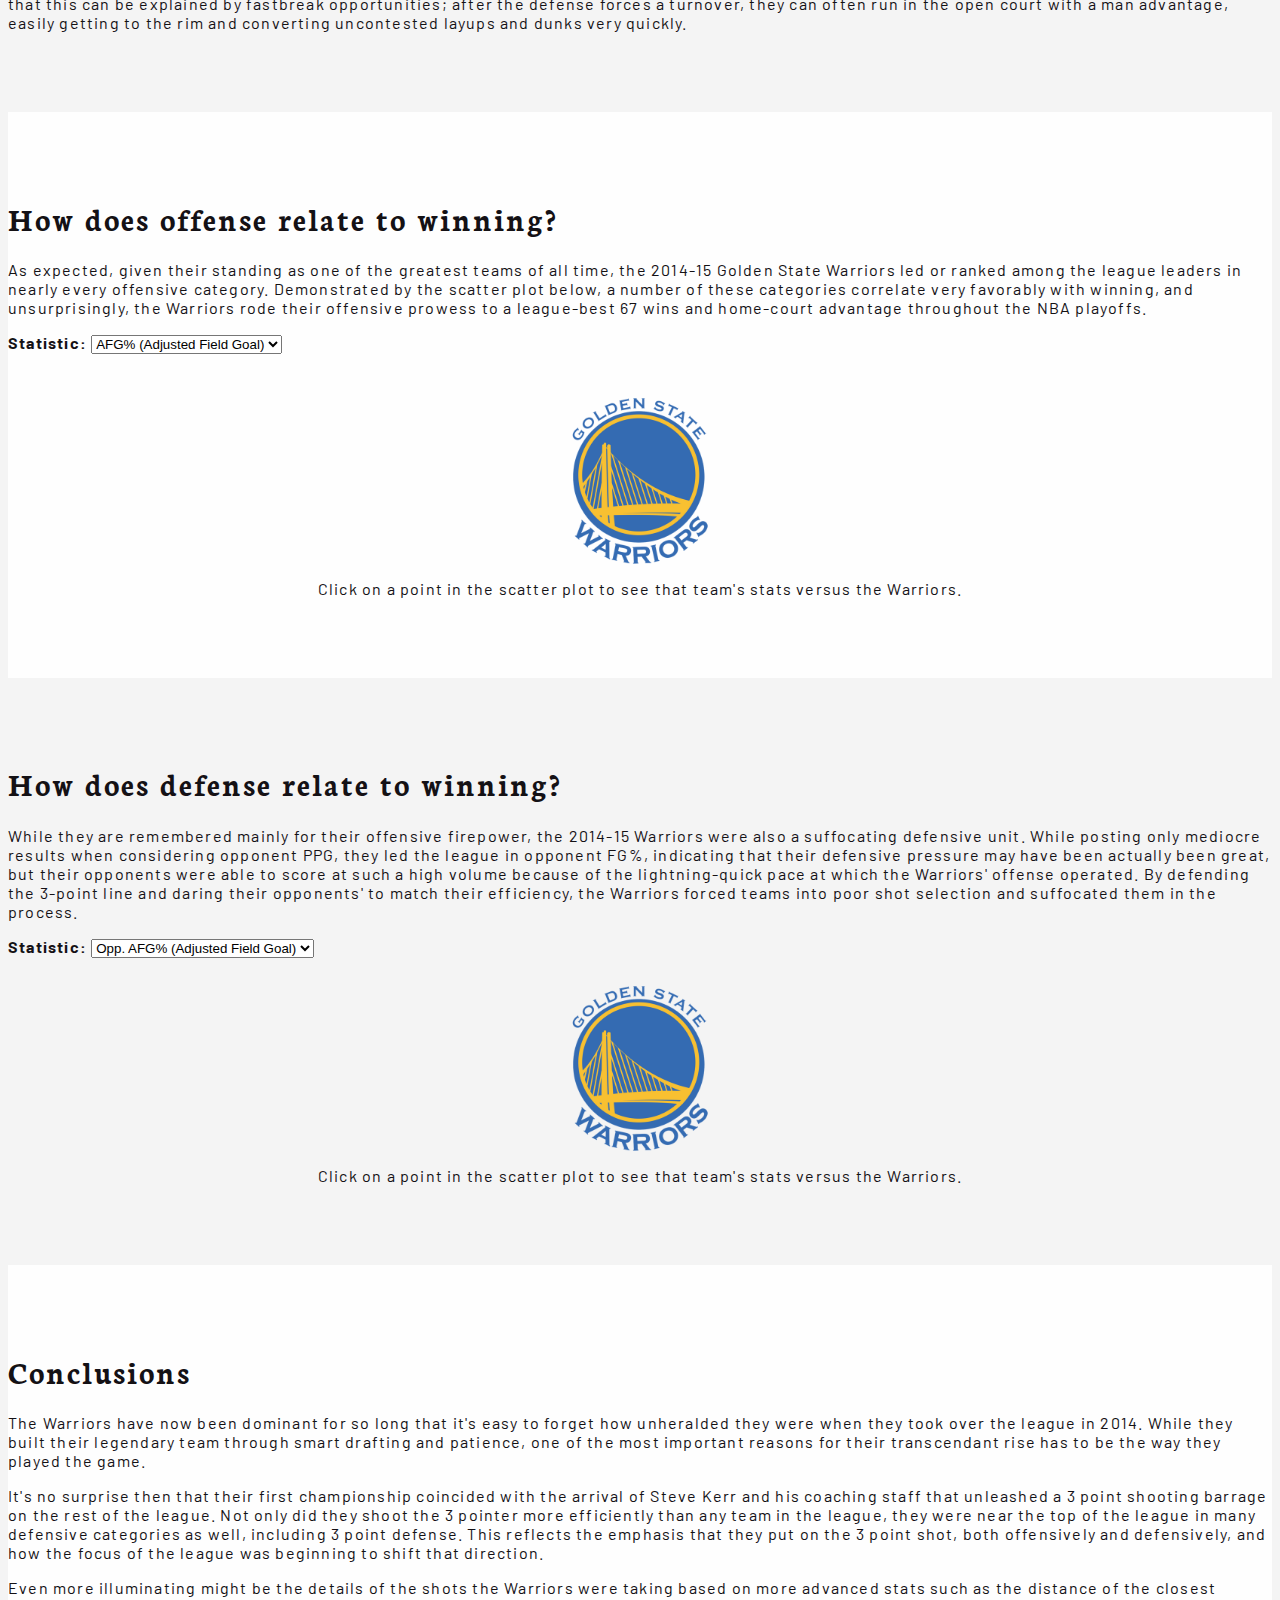
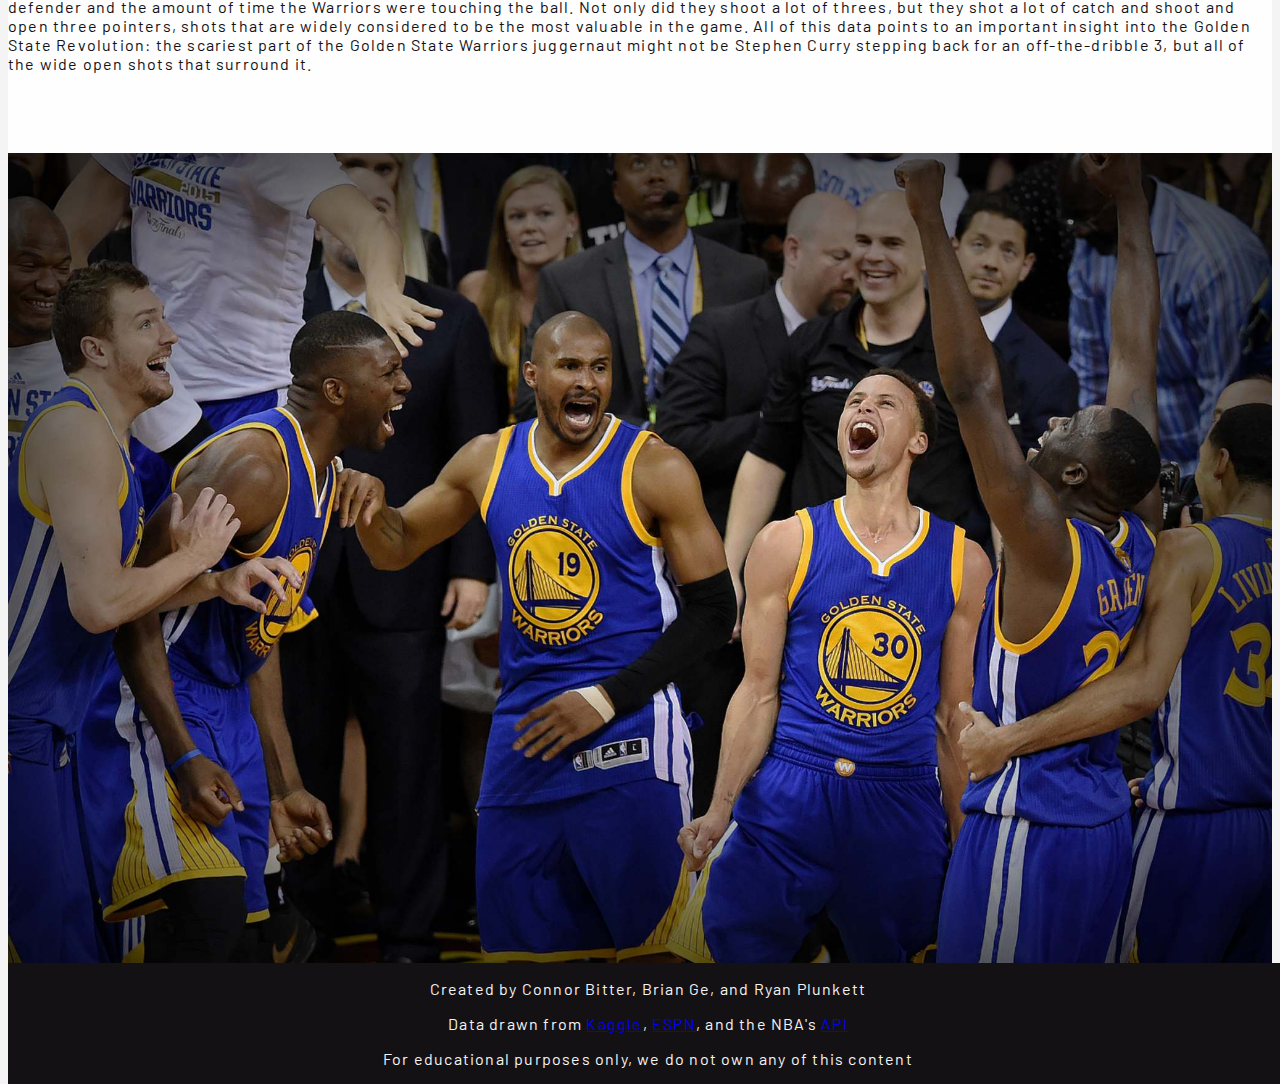
==== commit 887e50dc: "see ya" ====
--- a/index.html
+++ b/index.html
@@ -340,6 +340,8 @@
         </div>
       </div>
     </section>
+
+    <div id="bottom-photo"></div>
 
     <footer class="footer">
       <div id="authors">Created by Connor Bitter, Brian Ge, and Ryan Plunkett</div>
--- a/css/style.css
+++ b/css/style.css
@@ -113,6 +113,16 @@
   text-align: center;
 }
 
+/* Bottom */
+#bottom-photo {
+  height: 90vh;
+
+  /* http://images.performgroup.com/di/library/sporting_news/51/79/warriors-finals-getty-ftr-061615_1ckoo4lhtmtk613ok7lhqyatlb.jpg?t=-7589547 */  
+  background-image: url('../images/gsw-2.jpg');
+  background-size: cover;
+  background-position: top center;
+}
+
 /* Shot Chart */
 
 #shot-chart-selection {
